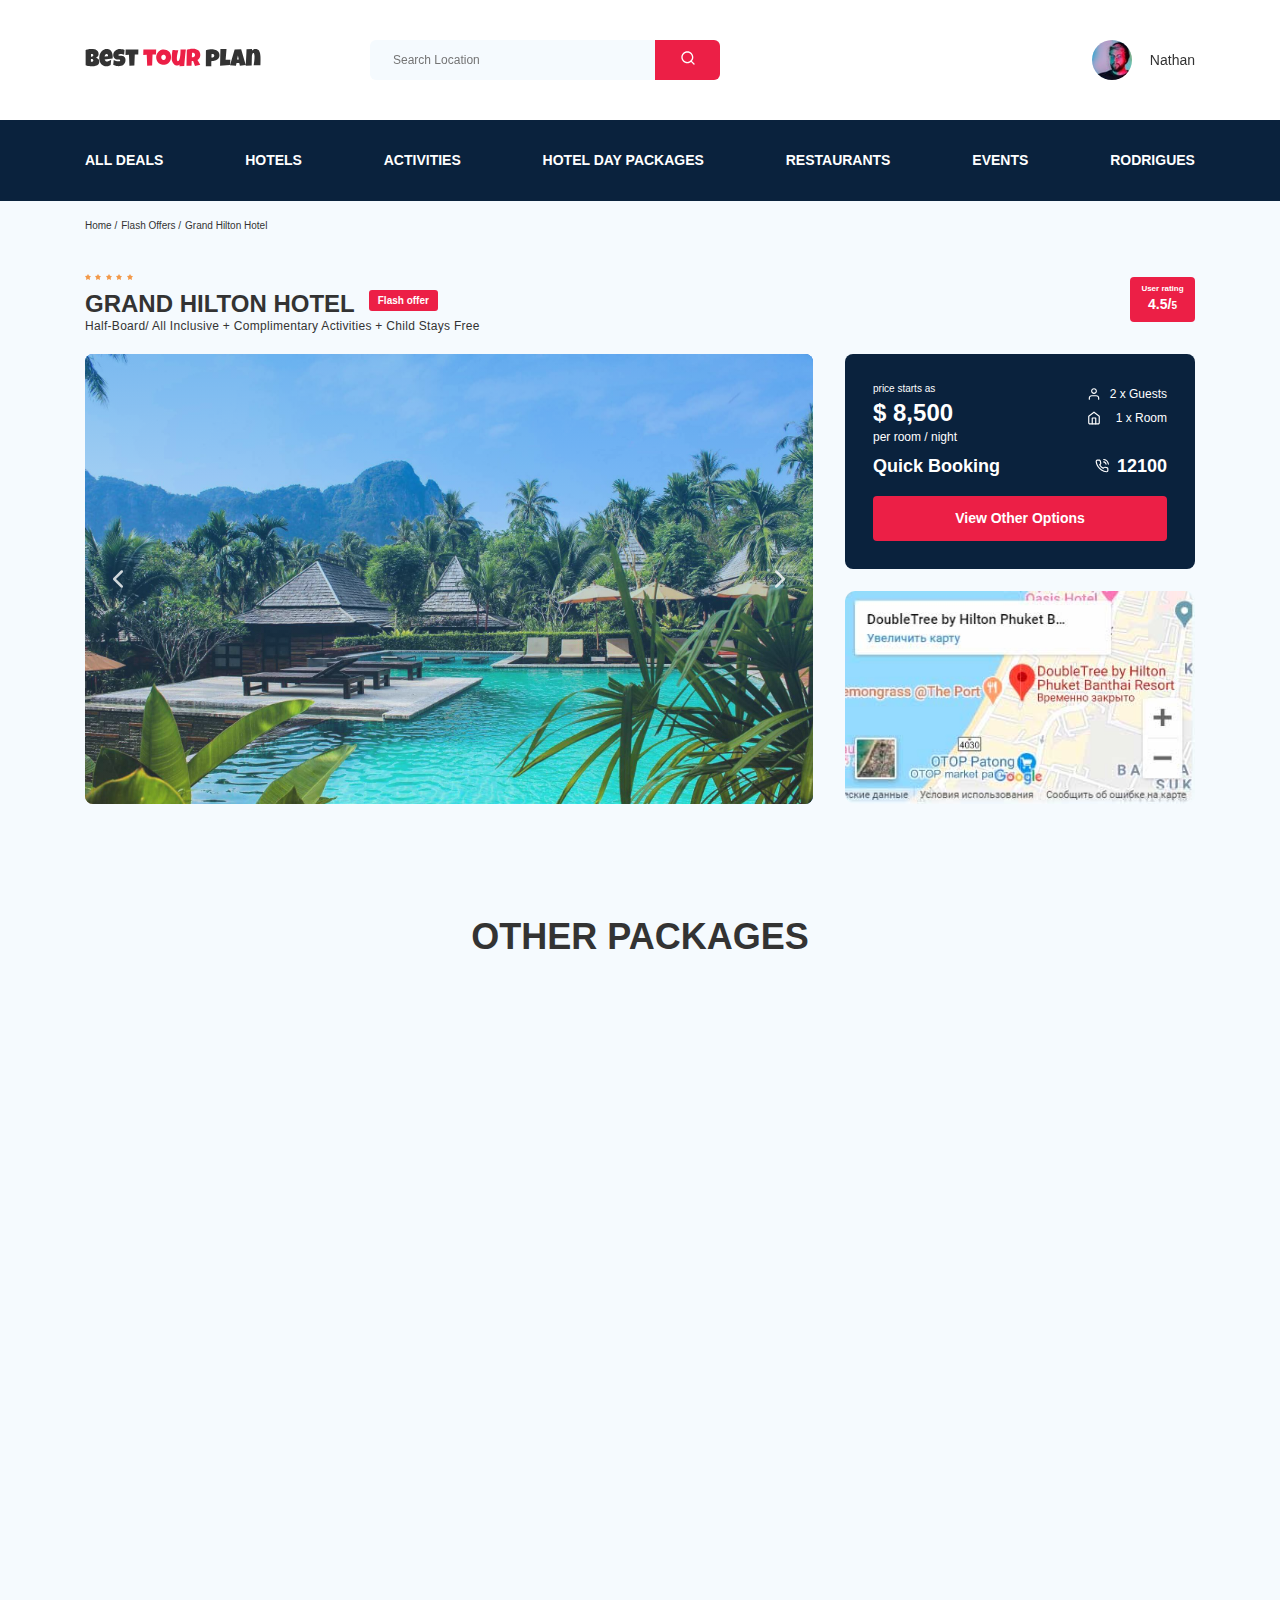
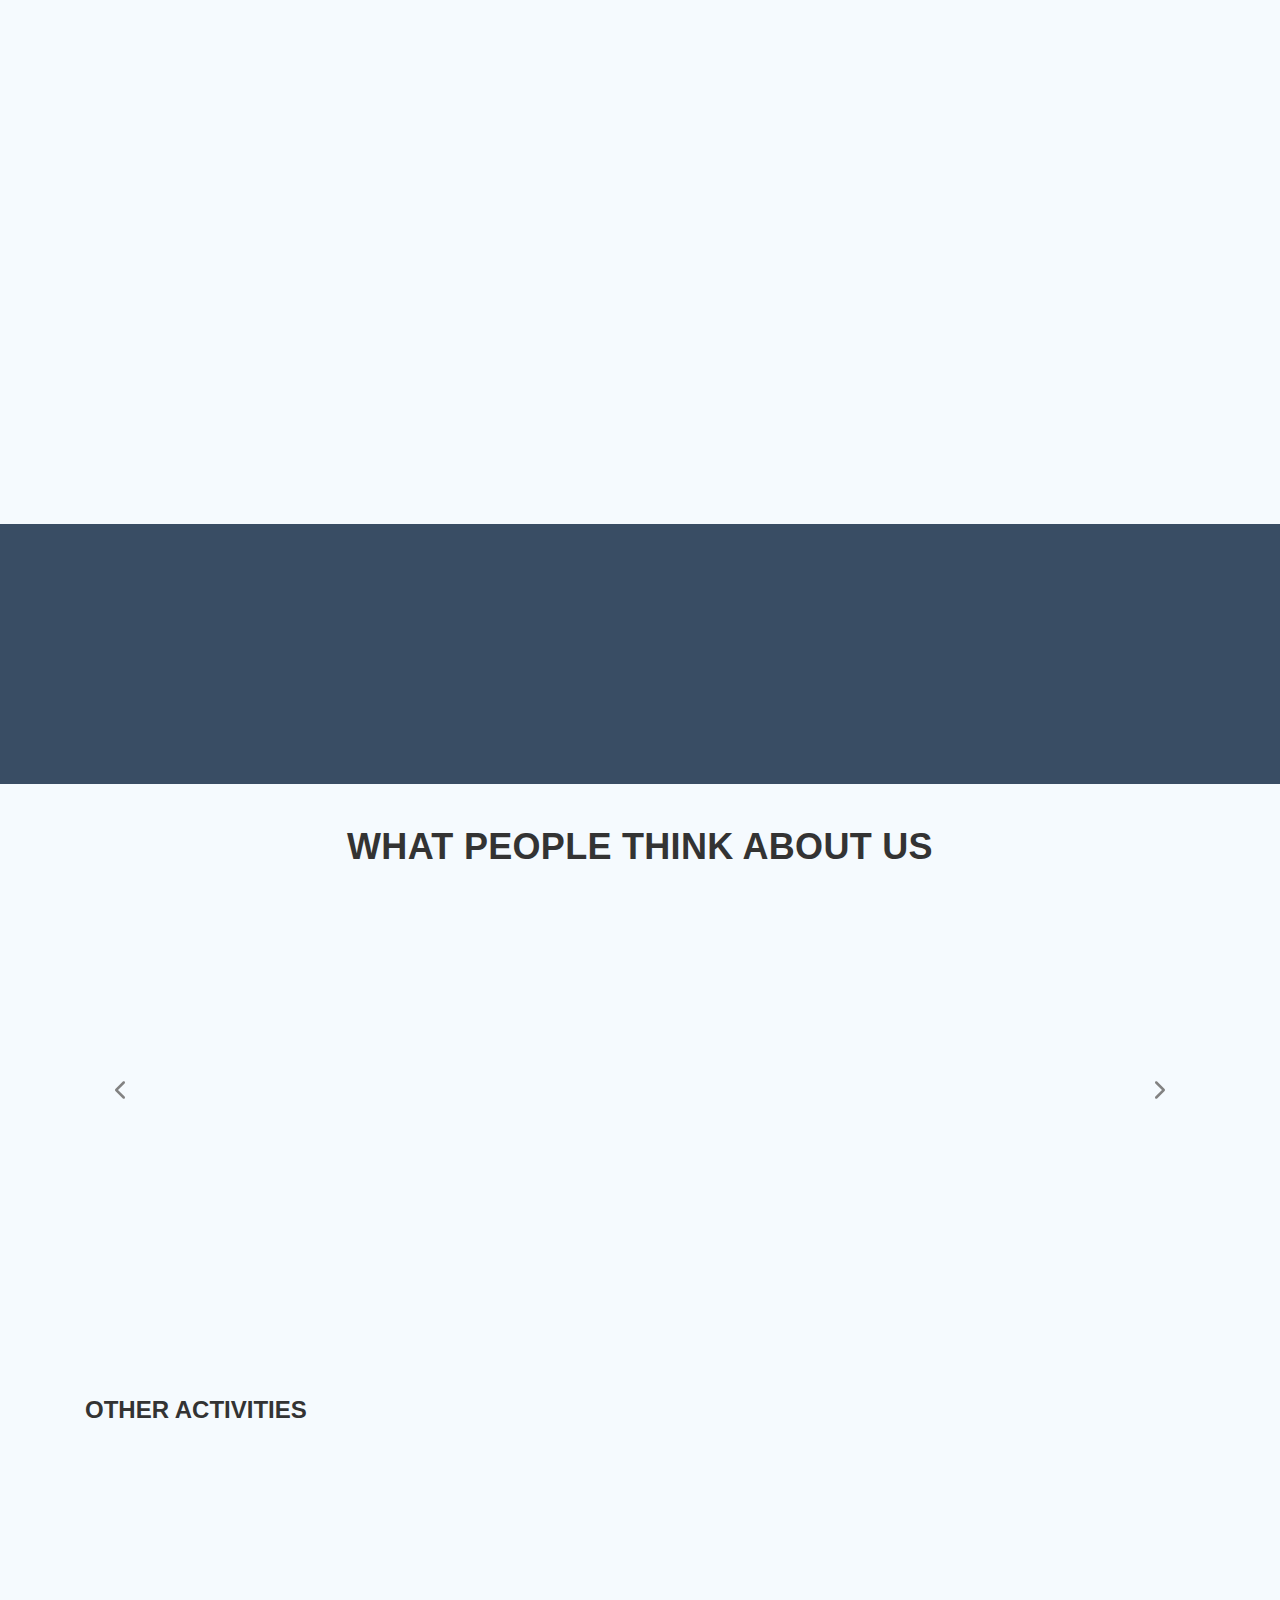
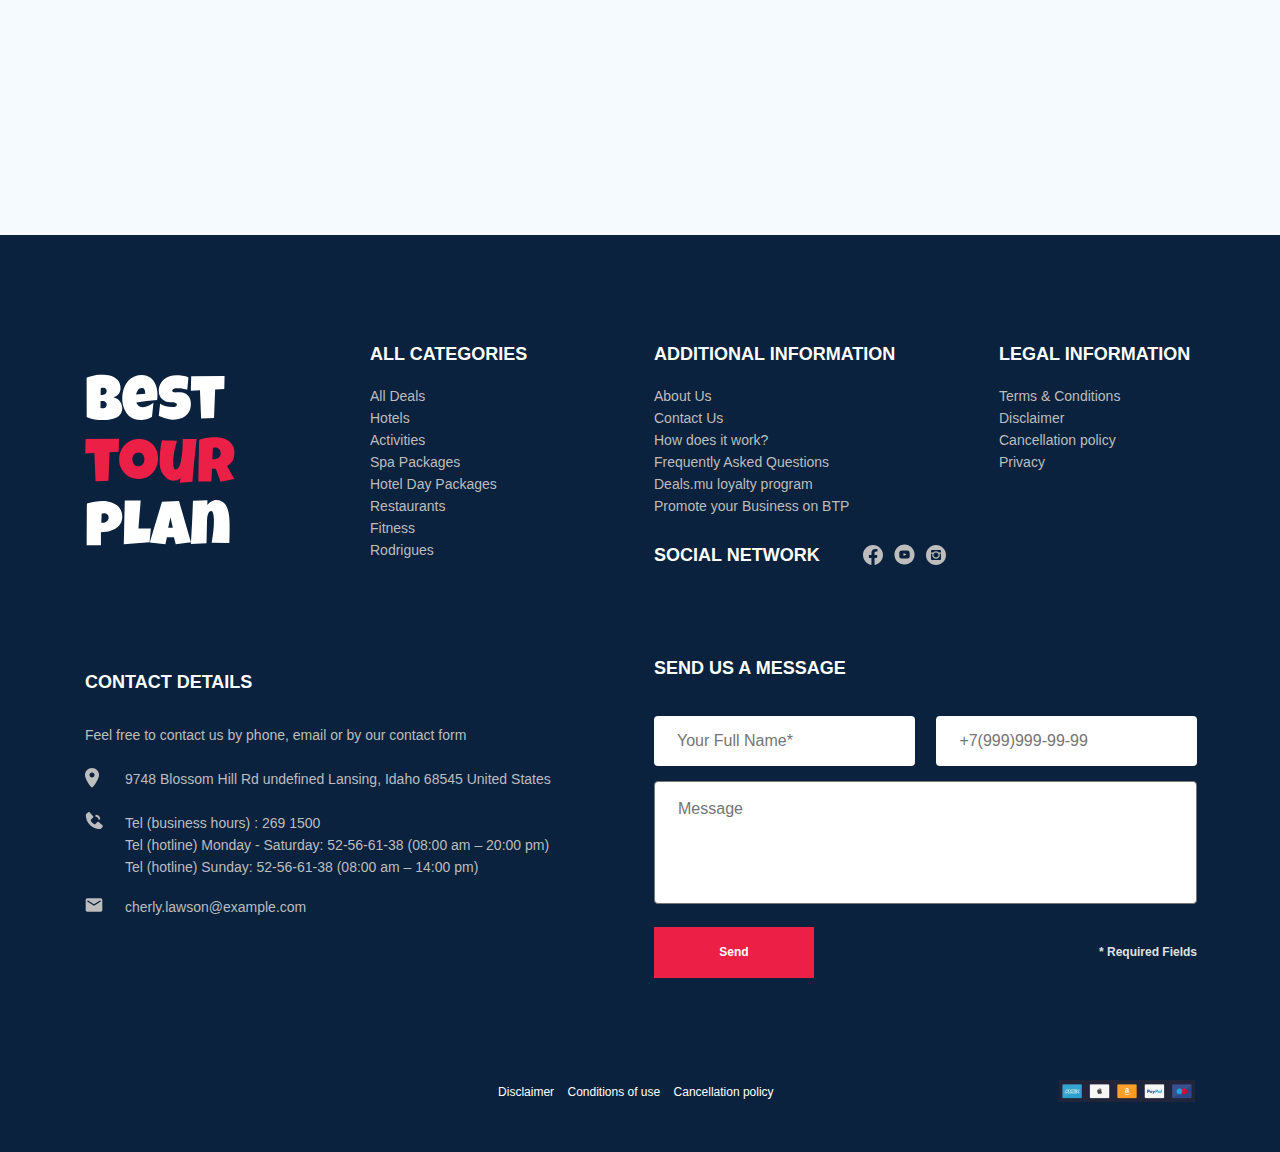
==== index.html @ 11422dc8 "fixed: desctop footer" ====
<!DOCTYPE html>
<html lang="en">
	<head>
		<meta charset="UTF-8" />
		<meta http-equiv="X-UA-Compatible" content="IE=edge" />
		<meta name="viewport" content="width=device-width, initial-scale=1.0" />
		<title>Best tour plan - Booking Hotel</title>
		<link rel="shortcut icon" href="/favicon.ico" type="image/x-icon" />
		<link rel="icon" href="/favicon.ico" type="image/x-icon" />
		<link rel="preconnect" href="https://fonts.gstatic.com" />
		<link
			href="https://fonts.googleapis.com/css2?family=Muli:wght@400;600;700&family=Nunito:wght@400;600;700;800&display=swap"
			rel="preload"
		/>
		<link rel="stylesheet" href="css/swiper-bundle.min.css" />
		<link rel="stylesheet" href="css/aos.css" />
		<link rel="stylesheet" href="css/style.css" />
	</head>
	<body>
		<header class="navbar navbar__mobile_fixed">
			<div class="container">
				<div class="navbar-top">
					<a href="#" class="logo" data-aos="fade-down" data-aos-delay="300">
						<img src="img/horizont-logo.svg" alt="logo: Best Tour Plan" class="logo__image" />
					</a>
					<!-- /.logo -->
					<form
						action="#"
						class="search navbar__search navbar__search_mobile_hidden"
						data-aos="fade-down"
						data-aos-delay="500"
					>
						<input class="input search__input" type="text" placeholder="Search Location" />
						<button class="button search__button">
							<img src="img/search.svg" alt="Icon: search" />
						</button>
					</form>
					<!-- /.form -->
					<a
						href="#"
						class="user navbar__user navbar__user_mobile_hidden"
						data-aos="fade-down"
						data-aos-delay="700"
					>
						<img src="img/user-avatar.jpeg" alt="Avatar: Nathan" class="avatar user__avatar" />
						<span class="user__name">Nathan</span>
					</a>
					<!-- /.user -->
					<button class="menu-button navbar-top__menu-button">
						<span class="menu-button__line"></span>
						<span class="menu-button__line"></span>
						<span class="menu-button__line"></span>
					</button>
				</div>
				<!-- /.navbar-top -->
			</div>
			<!-- /.container -->
			<div class="navbar-bottom">
				<div class="container">
					<nav class="navbar-menu">
						<ul class="navbar-menu__list">
							<li class="navbar-menu__item navbar-menu__item_mobile_visible">
								<a href="#" class="user navbar__user navbar__user_mobile_visible">
									<img
										src="img/user-avatar.jpeg"
										alt="Avatar: Nathan"
										class="avatar user__avatar"
									/>
									<span class="user__name user__name_light">Nathan</span>
								</a>
							</li>
							<li class="navbar-menu__item navbar-menu__item_mobile_visible">
								<form action="#" class="search navbar__search navbar__search_mobile_visible">
									<input class="input search__input" type="text" placeholder="Search Location" />
									<button class="button search__button">
										<img src="img/search.svg" alt="Icon: search" />
									</button>
								</form>
							</li>

							<li class="navbar-menu__item">
								<a href="#" class="navbar-menu__link">All Deals</a>
							</li>
							<li class="navbar-menu__item">
								<a href="#" class="navbar-menu__link">Hotels</a>
							</li>
							<li class="navbar-menu__item">
								<a href="#" class="navbar-menu__link">Activities</a>
							</li>
							<li class="navbar-menu__item">
								<a href="#" class="navbar-menu__link">Hotel Day Packages</a>
							</li>
							<li class="navbar-menu__item">
								<a href="#" class="navbar-menu__link">Restaurants</a>
							</li>
							<li class="navbar-menu__item">
								<a href="#" class="navbar-menu__link">Events</a>
							</li>
							<li class="navbar-menu__item">
								<a href="#" class="navbar-menu__link">Rodrigues</a>
							</li>
						</ul>
					</nav>
				</div>
			</div>
		</header>
		<!-- /.header -->
		<nav class="breadcrumb">
			<div class="container">
				<ul class="breadcrumb-list">
					<li class="breadcrumb-list__item">
						<a href="#" class="breadcrumb-list__link">Home</a>
					</li>
					<li class="breadcrumb-list__item">
						<a href="#" class="breadcrumb-list__link">Flash Offers</a>
					</li>
					<li class="breadcrumb-list__item">
						<a class="breadcrumb-list__link">Grand Hilton Hotel</a>
					</li>
				</ul>
			</div>
			<!-- /.container -->
		</nav>
		<!-- /.breadcrumb -->
		<section class="hotel">
			<div class="container">
				<div class="hotel-info">
					<div class="hotel-info__text">
						<div class="hotel-wrapper">
							<div class="stars">
								<img src="img/star.svg" alt="star" class="star" />
								<img src="img/star.svg" alt="star" class="star" />
								<img src="img/star.svg" alt="star" class="star" />
								<img src="img/star.svg" alt="star" class="star" />
								<img src="img/star.svg" alt="star" class="star" />
							</div>
							<h1 class="hotel-name hotel-info__name">Grand HILTON HOTEL</h1>
							<span class="offer hotel-info__offer">Flash offer</span>
						</div>
						<!-- /.hotel-wrapper -->
						<p class="hotel-desription hotel-info__desription">
							Half-Board/ All Inclusive + Complimentary Activities + Child Stays Free
						</p>
					</div>
					<!-- /.hotel-info__left -->
					<div class="rating hotel-info__rating">
						<span class="rating__text">User rating</span>
						<!-- /.rating -->
						<span class="rating__counter">4.5/<span class="five">5</span></span>
						<!-- /.rating__counter -->
					</div>
					<!-- /.hotel-info__right -->
				</div>
				<!-- /.hotel-info -->
				<div class="hotel-grid">
					<!-- Slider main container -->
					<div
						class="swiper-container hotel-slider hotel__slider"
						data-aos="zoom-out-right"
						data-aos-duration="3000"
					>
						<!-- Additional required wrapper -->
						<div class="swiper-wrapper">
							<!-- Slides -->
							<div class="swiper-slide hotel-slider__item">
								<img src="img/slide.jpeg" alt="slide" class="hotel-slider__image" />
							</div>
							<div class="swiper-slide hotel-slider__item">
								<img src="img/slide-2.jpeg" alt="slide" class="hotel-slider__image" />
							</div>
							<div class="swiper-slide hotel-slider__item">
								<img src="img/slide-3.jpeg" alt="slide" class="hotel-slider__image" />
							</div>
							<div class="swiper-slide hotel-slider__item">
								<img src="img/slide-4.jpeg" alt="slide" class="hotel-slider__image" />
							</div>
							<div class="swiper-slide hotel-slider__item">
								<img src="img/slide-5.jpeg" alt="slide" class="hotel-slider__image" />
							</div>
							<div class="swiper-slide hotel-slider__item">
								<img src="img/slide-6.jpeg" alt="slide" class="hotel-slider__image" />
							</div>
							<div class="swiper-slide hotel-slider__item">
								<img src="img/slide-7.jpeg" alt="slide" class="hotel-slider__image" />
							</div>
						</div>
						<!-- If we need navigation buttons -->
						<button class="hotel-slider__button hotel-slider__button--prev"></button>
						<button class="hotel-slider__button hotel-slider__button--next"></button>
					</div>
					<!-- /.swiper-container -->
					<div class="hotel-right">
						<div class="booking" data-aos="zoom-out-left" data-aos-duration="1500">
							<div class="booking__info">
								<div class="booking__price">
									<span class="booking__start"> price starts as </span>
									<!-- /.booking__start -->
									<strong class="booking__tag">$ 8,500</strong>
									<!-- /.booking__tag -->
									<span class="booking__per-room">per room / night</span>
									<!-- /.booking__per-room -->
								</div>
								<!-- /.booking__price -->
								<div class="booking__room">
									<div class="booking__text">
										<img src="img/user.svg" alt="Icon: user" class="booking__icon" />
										<span class="booking__description">2 x Guests</span>
									</div>
									<!-- /.booking__text -->

									<div class="booking__text">
										<img src="img/home.svg" alt="Icon: home" class="booking__icon" />
										<span class="booking__description">1 x Room</span>
									</div>
									<!-- /.booking__text -->
								</div>
								<!-- /.booking-room -->
							</div>
							<!-- /.booking-info -->
							<div class="booking__call-center">
								<span class="booking__heading">Quick Booking</span>
								<a href="tel:12100" class="booking__phone">
									<img src="img/phone-call.svg" alt="Icon: phone-call" />
									<span class="booking__num">12100</span>
								</a>
							</div>
							<!-- /.booking__call-center -->
							<button data-toggle="modal" class="button booking__button">View Other Options</button>
						</div>
						<!-- /.booking -->
						<div class="map-google" id="map" data-aos-duration="5000">
							<iframe
								src="https://www.google.com/maps/embed?pb=!1m18!1m12!1m3!1d6095.661060554103!2d98.29605952712215!3d7.837635759381242!2m3!1f0!2f0!3f0!3m2!1i1024!2i768!4f13.1!3m3!1m2!1s0x305025650c33dbab%3A0xa67a542329d011e1!2z0J_RhdGD0LrQtdGCLCDQmtCw0YDQvtC9LCDQntGC0LXQu9GMINCl0LjQu9GC0L7QvQ!5e0!3m2!1sru!2sru!4v1615440370311!5m2!1sru!2sru"
								class="map-frame"
								width="350"
								height="213"
								style="border: 0"
								allowfullscreen=""
								aria-hidden="false"
								tabindex="0"
								loading="lazy"
							></iframe>
						</div>
						<!-- /.map -->
					</div>
					<!-- /.hotel-right -->
				</div>
			</div>
			<!-- /.container -->
		</section>
		<!-- /.hotel -->
		<section class="package">
			<div class="container">
				<h2 class="package__title">Other Packages</h2>
				<div class="grid-container">
					<div
						class="blueheaven advice"
						data-aos="flip-left"
						data-aos-easing="ease-out-cubic"
						data-aos-duration="1500"
					>
						<div class="advice-top advice-top_main">
							<img
								src="img/advisor-card-1.jpeg"
								alt="Photo: Hotel Blue Haven"
								class="advice-top__image"
							/>
							<span class="advice-top__offer advice-top__offer_big">Flash Offer</span>
						</div>
						<div class="advice-bottom advice-bottom_main">
							<div class="right-wrapper">
								<div class="stars">
									<img src="img/star.svg" alt="star" class="star" />
									<img src="img/star.svg" alt="star" class="star" />
									<img src="img/star.svg" alt="star" class="star" />
									<img src="img/star.svg" alt="star" class="star" />
									<img src="img/star.svg" alt="star" class="star" />
								</div>
								<h3 class="right-wrapper__title right-wrapper__title_main">Hotel Blue Haven</h3>
								<p class="right-wrapper__depiction">
									Aute quis duis excepteur excepteur ipsum cat eiusmod consectetur enim laborum
									magna llit. Ipsum est fugiat velit ea llamco do esse ut in veniam sun in onsequat.
									Aute quis duis epteur excepteur ipsum occaecat eiusmod nsectetur enim laborum
									magna mollit. Ipsum est fugiat velit ea ullamco do
								</p>
							</div>

							<div class="room room_main">
								<div class="room-info">
									<img src="img/map-pin.svg" alt="Icon: map-pin" class="room-info__icon" />
									<span class="room-info__text">1749 Wheeler Ridge Delaware</span>
								</div>
								<!-- /.room__info -->
								<div class="room-info">
									<img src="img/user.svg" alt="Icon: user" class="room-info__icon" />
									<span class="room-info__text">2 x Guests</span>
								</div>
								<!-- /.room__info -->
								<div class="room-info">
									<img src="img/home.svg" alt="Icon: home" class="room-info__icon" />
									<span class="room-info__text">1 x Room</span>
								</div>
								<!-- /.room-info -->
							</div>
							<!-- /.room -->
							<div class="wrap wrap_main">
								<div class="wrap-price">
									<span class="wrap-price__old">$ 10,500</span>
									<span class="wrap-price__new">$ 8,500</span>
								</div>
								<button class="wrap__button" type="button">Book Now</button>
							</div>
							<!-- wrap -->
						</div>
					</div>
					<!-- /.card-1 -->
					<div
						class="bellemare advice"
						data-aos="flip-left"
						data-aos-easing="ease-out-cubic"
						data-aos-duration="1500"
					>
						<div class="advice-top">
							<img
								src="img/advisor-card-2.jpeg"
								alt="Photo: LUX* Belle Mare"
								class="advice-top__image"
							/>
							<span class="advice-top__offer advice-top__offer_small">Flash Offer</span>
						</div>
						<!-- advice-top -->
						<div class="advice-bottom">
							<h3 class="advice-bottom__title">LUX* Belle Mare</h3>
							<div class="room">
								<div class="room-info">
									<img src="img/map-pin.svg" alt="Icon: map-pin" class="room-info__icon" />
									<span class="room-info__text">1749 Wheeler Ridge Delaware</span>
								</div>
								<!-- /.advice-bottom__text -->
								<div class="room-info">
									<img src="img/user.svg" alt="Icon: user" class="room-info__icon" />
									<span class="room__text">2 x Guests</span>
								</div>
								<!-- /.advice-bottom__text -->
								<div class="room-info">
									<img src="img/home.svg" alt="Icon: home" class="room-info__icon" />
									<span class="room-info__text">1 x Room</span>
								</div>
								<!-- /.advice-bottom__text -->
							</div>
							<!-- /.advice-bottom__room -->
							<div class="wrap">
								<div class="wrap-price">
									<span class="wrap-price__old">$ 8,500</span>
									<span class="wrap-price__new">$ 3,000</span>
								</div>
								<button class="wrap__button" type="button">Book Now</button>
							</div>
							<!-- wrap -->
						</div>
						<!-- advice-botom -->
					</div>
					<!-- /.card-2 -->
					<div
						class="whitepalace advice"
						data-aos="flip-left"
						data-aos-easing="ease-out-cubic"
						data-aos-duration="3000"
					>
						<div class="advice-top">
							<img
								src="img/advisor-card-3.jpeg"
								alt="Photo: White Palace"
								class="advice-top__image"
							/>
							<span class="advice-top__offer advice-top__offer_small">Flash Offer</span>
						</div>
						<!-- advice-top -->
						<div class="advice-bottom">
							<h3 class="advice-bottom__title">White Palace</h3>
							<div class="room">
								<div class="room-info">
									<img src="img/map-pin.svg" alt="Icon: map-pin" class="room-info__icon" />
									<span class="room-info__text">1749 Wheeler Ridge Delaware</span>
								</div>
								<!-- /.advice-bottom__text -->
								<div class="room-info">
									<img src="img/user.svg" alt="Icon: user" class="room-info__icon" />
									<span class="room-info__text">2 x Guests</span>
								</div>
								<!-- /.advice-bottom__text -->
								<div class="room-info">
									<img src="img/home.svg" alt="Icon: home" class="room-info__icon" />
									<span class="room-info__text">1 x Room</span>
								</div>
								<!-- /.advice-bottom__text -->
							</div>
							<!-- /.advice-bottom__room -->
							<div class="wrap">
								<div class="wrap-price">
									<span class="wrap-price__old">$ 10,500</span>
									<span class="wrap-price__new">$ 9,500</span>
								</div>
								<button class="wrap__button" type="button">Book Now</button>
							</div>
							<!-- wrap -->
						</div>
						<!-- advice-botom -->
					</div>
					<!-- /.card-3 -->
					<div
						class="luxuryplace advice"
						data-aos="flip-left"
						data-aos-easing="ease-out-cubic"
						data-aos-duration="3000"
					>
						<div class="advice-top">
							<img
								src="img/advisor-card-4.jpeg"
								alt="Photo: Luxury Place"
								class="advice-top__image"
							/>
							<span class="advice-top__offer advice-top__offer_small">Flash Offer</span>
						</div>
						<!-- advice-top -->
						<div class="advice-bottom">
							<h3 class="advice-bottom__title">Luxury Place</h3>
							<div class="room">
								<div class="room-info">
									<img src="img/map-pin.svg" alt="Icon: map-pin" class="room-info__icon" />
									<span class="room-info__text">1749 Wheeler Ridge Delaware</span>
								</div>
								<!-- /.advice-bottom__text -->
								<div class="room-info">
									<img src="img/user.svg" alt="Icon: user" class="room-info__icon" />
									<span class="room-info_text">2 x Guests</span>
								</div>
								<!-- /.advice-bottom__text -->
								<div class="room-info">
									<img src="img/home.svg" alt="Icon: home" class="room-info__icon" />
									<span class="room-info__text">1 x Room</span>
								</div>
								<!-- /.advice-bottom__text -->
							</div>
							<!-- /.advice-bottom__room -->
							<div class="wrap">
								<div class="wrap-price">
									<span class="wrap-price__old">$ 4,500</span>
									<span class="wrap-price__new">$ 2,500</span>
								</div>
								<button class="wrap__button" type="button">Book Now</button>
							</div>
							<!-- wrap -->
						</div>
						<!-- advice-botom -->
					</div>
					<!-- /.card-4 -->
					<div
						class="fivestar advice"
						data-aos="flip-left"
						data-aos-easing="ease-out-cubic"
						data-aos-duration="3000"
					>
						<div class="advice-top">
							<img
								src="img/advisor-card-5.jpeg"
								alt="Photo: Hotel Five Star"
								class="advice-top__image"
							/>
							<span class="advice-top__offer advice-top__offer_small">Flash Offer</span>
						</div>
						<!-- advice-top -->
						<div class="advice-bottom">
							<h3 class="advice-bottom__title">Hotel Five Star</h3>
							<div class="room">
								<div class="room-info">
									<img src="img/map-pin.svg" alt="Icon: map-pin" class="room-info__icon" />
									<span class="room-info__text">1749 Wheeler Ridge Delaware</span>
								</div>
								<!-- /.advice-bottom__text -->
								<div class="room-info">
									<img src="img/user.svg" alt="Icon: user" class="room-info__icon" />
									<span class="room-info__text">2 x Guests</span>
								</div>
								<!-- /.advice-bottom__text -->
								<div class="room-info">
									<img src="img/home.svg" alt="Icon: home" class="room-info__icon" />
									<span class="room-info__text">1 x Room</span>
								</div>
								<!-- /.advice-bottom__text -->
							</div>
							<!-- /.advice-bottom__room -->
							<div class="wrap">
								<div class="wrap-price">
									<span class="wrap-price__old">$ 6,500</span>
									<span class="wrap-price__new">$ 3,500</span>
								</div>
								<button class="wrap__button" type="button">Book Now</button>
							</div>
							<!-- wrap -->
						</div>
						<!-- advice-botom -->
					</div>
					<!-- /.card-5 -->
				</div>
			</div>
			<!-- /.container -->
		</section>
		<!-- /.package -->
		<section class="newsletter">
			<div class="newsletter-wrapper">
				<h2
					class="newsletter-title newsletter__title"
					data-aos="fade-right"
					data-aos-duration="1000"
				>
					subscribe to our
					<span class="newsletter-title__strong">Newsletter</span>
				</h2>
				<!--  -->
				<form
					action="send.php"
					method="POST"
					class="form newsletter__form"
					data-aos="fade-left"
					data-aos-duration="2000"
				>
					<input
						class="input newsletter__input"
						type="email"
						placeholder="Your email address"
						name="email"
						required
					/>
					<button class="button newsletter__button" type="submit">Send</button>
				</form>
				<!-- /.form -->
			</div>
			<!-- /.newsletter-wrapper -->
		</section>
		<!-- /.newsletter -->
		<section class="reviews">
			<div class="container">
				<h2 class="reviews__title">What people think about us</h2>
				<!-- Slider main container -->
				<div class="swiper-container reviews-slider">
					<!-- Additional required wrapper -->
					<div class="swiper-wrapper">
						<!-- Slides -->
						<div class="swiper-slide">
							<div class="reviews-slider__item" data-aos="fade-left" data-aos-duration="1000">
								<div class="reviews-slider__profile">
									<img
										src="img/reviews-avatar.jpeg"
										alt="Photo: Megan Fox"
										class="reviews-slider__avatar"
									/>
									<h3 class="reviews-slider__username">Megan Fox</h3>
									<span class="reviews-slider__date">Stayed 18 Nov, 2019</span>
									<div class="reviews-slider__rating">
										<img src="img/star.svg" alt="star" class="star" />
										<img src="img/star.svg" alt="star" class="star" />
										<img src="img/star.svg" alt="star" class="star" />
										<img src="img/star.svg" alt="star" class="star" />
										<img src="img/star.svg" alt="star" class="star" />
									</div>
									<!-- /.reviews-slider__rating -->
								</div>
								<!-- /.reviews-slider__profile -->
								<p class="reviews-slider__text">
									It was very nice hotel with cleanliness. Staff behavior was good and polite. They
									welcome us very well. Issue was only that Lift was not in working and we were
									allotted to 3rd floor and amenities articles were in corner of gallery which were
									giving bad feeling. Breakfast was good and support of the staff was also very
									nice. Location is not good as per atmosphere, it is very nearby most of the
									popular places but self location in a narrow street is not good. Overall it was a
									good experience and could recommend.
								</p>
							</div>
							<!-- /.reviews-slider__item -->
						</div>
						<!-- /.swiper-slide -->
						<div class="swiper-slide">
							<div class="reviews-slider__item">
								<div class="reviews-slider__profile">
									<img
										src="img/reviews-avatar-2.jpeg"
										alt="Photo: Juan Wou"
										class="reviews-slider__avatar"
									/>
									<h3 class="reviews-slider__username">Juan Wou</h3>
									<span class="reviews-slider__date">Stayed 18 Mart, 2020</span>
									<div class="reviews-slider__rating">
										<img src="img/star.svg" alt="star" class="star" />
										<img src="img/star.svg" alt="star" class="star" />
										<img src="img/star.svg" alt="star" class="star" />
										<img src="img/star.svg" alt="star" class="star" />
										<img src="img/star.svg" alt="star" class="star" />
									</div>
									<!-- /.reviews-slider__rating -->
								</div>
								<!-- /.reviews-slider__profile -->
								<p class="reviews-slider__text">
									Suspendisse luctus tempus justo sit amet porta. Proin posuere et augue sit amet
									pulvinar. Duis metus ante, tempor eget placerat eu, elementum non quam. Nulla
									consequat nisi et urna lacinia iaculis. Suspendisse a arcu eget nulla tristique
									sodales eu eget tellus. Nulla congue rutrum diam, at tempor mauris. Sed non
									viverra dolor. Phasellus dolor ante, tempor et mollis non, ultricies vel lorem.
									Duis sit amet convallis ipsum, et tempor libero. Curabitur et dolor sed ipsum
									tempus vulputate.
								</p>
							</div>
							<!-- /.reviews-slider__item -->
						</div>
						<!-- /.swiper-slide -->
						<div class="swiper-slide">
							<div class="reviews-slider__item">
								<div class="reviews-slider__profile">
									<img
										src="img/reviews-avatar-3.jpeg"
										alt="Photo: Juan Wou"
										class="reviews-slider__avatar"
									/>
									<h3 class="reviews-slider__username">Elena Smith</h3>
									<span class="reviews-slider__date">Stayed 1 Apr, 2020</span>
									<div class="reviews-slider__rating">
										<img src="img/star.svg" alt="star" class="star" />
										<img src="img/star.svg" alt="star" class="star" />
										<img src="img/star.svg" alt="star" class="star" />
										<img src="img/star.svg" alt="star" class="star" />
										<img src="img/star.svg" alt="star" class="star" />
									</div>
									<!-- /.reviews-slider__rating -->
								</div>
								<!-- /.reviews-slider__profile -->
								<p class="reviews-slider__text">
									Suspendisse luctus tempus justo sit amet porta. Proin posuere et augue sit amet
									pulvinar. Duis metus ante, tempor eget placerat eu, elementum non quam. Nulla
									consequat nisi et urna lacinia iaculis. Suspendisse a arcu eget nulla tristique
									sodales eu eget tellus. Nulla congue rutrum diam, at tempor mauris. Sed non
									viverra dolor. Phasellus dolor ante, tempor et mollis non, ultricies vel lorem.
									Duis sit amet convallis ipsum, et tempor libero. Curabitur et dolor sed ipsum
									tempus vulputate.
								</p>
							</div>
							<!-- /.reviews-slider__item -->
						</div>
						<!-- /.swiper-slide -->
						<div class="swiper-slide">
							<div class="reviews-slider__item">
								<div class="reviews-slider__profile">
									<img
										src="img/reviews-avatar-4.jpeg"
										alt="Photo: Juan Wou"
										class="reviews-slider__avatar"
									/>
									<h3 class="reviews-slider__username">Samanta Gilbert</h3>
									<span class="reviews-slider__date">Stayed 18 Mart, 2020</span>
									<div class="reviews-slider__rating">
										<img src="img/star.svg" alt="star" class="star" />
										<img src="img/star.svg" alt="star" class="star" />
										<img src="img/star.svg" alt="star" class="star" />
										<img src="img/star.svg" alt="star" class="star" />
										<img src="img/star.svg" alt="star" class="star" />
									</div>
									<!-- /.reviews-slider__rating -->
								</div>
								<!-- /.reviews-slider__profile -->
								<p class="reviews-slider__text">
									Suspendisse luctus tempus justo sit amet porta. Proin posuere et augue sit amet
									pulvinar. Duis metus ante, tempor eget placerat eu, elementum non quam. Nulla
									consequat nisi et urna lacinia iaculis. Suspendisse a arcu eget nulla tristique
									sodales eu eget tellus. Nulla congue rutrum diam, at tempor mauris. Sed non
									viverra dolor. Phasellus dolor ante, tempor et mollis non, ultricies vel lorem.
									Duis sit amet convallis ipsum, et tempor libero. Curabitur et dolor sed ipsum
									tempus vulputate.
								</p>
							</div>
							<!-- /.reviews-slider__item -->
						</div>
						<!-- /.swiper-slide -->
						<div class="swiper-slide">
							<div class="reviews-slider__item">
								<div class="reviews-slider__profile">
									<img
										src="img/reviews-avatar-5.jpeg"
										alt="Photo: Juan Wou"
										class="reviews-slider__avatar"
									/>
									<h3 class="reviews-slider__username">Stive Cash</h3>
									<span class="reviews-slider__date">Stayed 5 May, 2020</span>
									<div class="reviews-slider__rating">
										<img src="img/star.svg" alt="star" class="star" />
										<img src="img/star.svg" alt="star" class="star" />
										<img src="img/star.svg" alt="star" class="star" />
										<img src="img/star.svg" alt="star" class="star" />
										<img src="img/star.svg" alt="star" class="star" />
									</div>
									<!-- /.reviews-slider__rating -->
								</div>
								<!-- /.reviews-slider__profile -->
								<p class="reviews-slider__text">
									Suspendisse luctus tempus justo sit amet porta. Proin posuere et augue sit amet
									pulvinar. Duis metus ante, tempor eget placerat eu, elementum non quam. Nulla
									consequat nisi et urna lacinia iaculis. Suspendisse a arcu eget nulla tristique
									sodales eu eget tellus. Nulla congue rutrum diam, at tempor mauris. Sed non
									viverra dolor. Phasellus dolor ante, tempor et mollis non, ultricies vel lorem.
									Duis sit amet convallis ipsum, et tempor libero. Curabitur et dolor sed ipsum
									tempus vulputate.
								</p>
							</div>
							<!-- /.reviews-slider__item -->
						</div>
						<!-- /.swiper-slide -->
						<div class="swiper-slide">
							<div class="reviews-slider__item">
								<div class="reviews-slider__profile">
									<img
										src="img/reviews-avatar-6.jpeg"
										alt="Photo: Juan Wou"
										class="reviews-slider__avatar"
									/>
									<h3 class="reviews-slider__username">Radgesh Bolivali</h3>
									<span class="reviews-slider__date">Stayed 20 June, 2020</span>
									<div class="reviews-slider__rating">
										<img src="img/star.svg" alt="star" class="star" />
										<img src="img/star.svg" alt="star" class="star" />
										<img src="img/star.svg" alt="star" class="star" />
										<img src="img/star.svg" alt="star" class="star" />
										<img src="img/star.svg" alt="star" class="star" />
									</div>
									<!-- /.reviews-slider__rating -->
								</div>
								<!-- /.reviews-slider__profile -->
								<p class="reviews-slider__text">
									Suspendisse luctus tempus justo sit amet porta. Proin posuere et augue sit amet
									pulvinar. Duis metus ante, tempor eget placerat eu, elementum non quam. Nulla
									consequat nisi et urna lacinia iaculis. Suspendisse a arcu eget nulla tristique
									sodales eu eget tellus. Nulla congue rutrum diam, at tempor mauris. Sed non
									viverra dolor. Phasellus dolor ante, tempor et mollis non, ultricies vel lorem.
									Duis sit amet convallis ipsum, et tempor libero. Curabitur et dolor sed ipsum
									tempus vulputate.
								</p>
							</div>
							<!-- /.reviews-slider__item -->
						</div>
						<!-- /.swiper-slide -->
					</div>
					<!-- /.swiper-wrapper -->
					<!-- If we need navigation buttons -->
					<button class="reviews-slider__button reviews-slider__button--prev"></button>
					<button class="reviews-slider__button reviews-slider__button--next"></button>
				</div>
				<!-- /.reviews-slider -->
			</div>
		</section>
		<!-- /.reviews -->
		<section class="activities">
			<div class="container">
				<h2 class="activities__title">Other Activities</h2>
				<!-- /.activities__title -->
				<div class="activities-wrapper">
					<div class="card activities__card" data-aos="fade-right" data-aos-delay="100">
						<img
							src="img/activity-1.jpeg"
							alt="The curious corner of chamarel"
							class="card__image"
						/>
						<h3 class="card__title">The curious corner of chamarel</h3>
						<!-- /.card__title -->
						<button class="card__button">Book Now</button>
						<!-- /.card__button -->
					</div>
					<!-- /.card -->
					<div class="card activities__card" data-aos="fade-right" data-aos-delay="300">
						<img src="img/activity-2.jpeg" alt="Gymkhana club golf course" class="card__image" />
						<h3 class="card__title">Gymkhana club golf course</h3>
						<!-- /.card__title -->
						<button class="card__button">Book Now</button>
						<!-- /.card__button -->
					</div>
					<!-- /.card -->
					<div class="card activities__card" data-aos="fade-left" data-aos-delay="500">
						<img
							src="img/activity-3.jpeg"
							alt="Tamarind falls hiking trip - full day"
							class="card__image"
						/>
						<h3 class="card__title">Tamarind falls hiking trip - full day</h3>
						<!-- /.card__title -->
						<button class="card__button">Book Now</button>
						<!-- /.card__button -->
					</div>
					<!-- /.card -->
					<div class="card activities__card" data-aos="fade-left" data-aos-delay="700">
						<img
							src="img/activity-4.jpeg"
							alt="The blue marine discovery quest"
							class="card__image"
						/>
						<h3 class="card__title">The blue marine discovery quest</h3>
						<!-- /.card__title -->
						<button class="card__button">Book Now</button>
						<!-- /.card__button -->
					</div>
					<!-- /.card -->
				</div>
			</div>
		</section>
		<!-- /.activities -->
		<section class="footer">
			<div class="container">
				<div class="footer-wrapper">
					<img src="img/vertical-logo.svg" alt="Logo: Best Tour Plan" class="logo footer__logo" />
					<div class="footer__list footer__categories">
						<h3 class="footer__title">All categories</h3>
						<ul class="footer__ul">
							<li class="footer__item"><a href="#" class="footer__link">All Deals </a></li>
							<li class="footer__item"><a href="#" class="footer__link">Hotels</a></li>
							<li class="footer__item"><a href="#" class="footer__link">Activities</a></li>
							<li class="footer__item"><a href="#" class="footer__link">Spa Packages</a></li>
							<li class="footer__item"><a href="#" class="footer__link">Hotel Day Packages</a></li>
							<li class="footer__item"><a href="#" class="footer__link">Restaurants</a></li>
							<li class="footer__item"><a href="#" class="footer__link">Fitness</a></li>
							<li class="footer__item"><a href="#" class="footer__link">Rodrigues</a></li>
						</ul>
					</div>
					<!-- /.footer-List -->
					<div class="footer__list footer__additional">
						<h3 class="footer__title">Additional information</h3>
						<ul class="footer__ul">
							<li class="footer__item"><a href="#" class="footer__link">About Us</a></li>
							<li class="footer__item"><a href="#" class="footer__link">Contact Us</a></li>
							<li class="footer__item"><a href="#" class="footer__link">How does it work?</a></li>
							<li class="footer__item">
								<a href="#" class="footer__link">Frequently Asked Questions</a>
							</li>
							<li class="footer__item">
								<a href="#" class="footer__link">Deals.mu loyalty program </a>
							</li>
							<li class="footer__item">
								<a href="#" class="footer__link">Promote your Business on BTP</a>
							</li>
						</ul>
					</div>
					<!-- /.footer-List -->
					<div class="footer__social-network">
						<h3 class="footer__title footer__title--inline">Social Network</h3>
						<div class="footer__social-links">
							<a href="#" class="footer__link"><img src="img/fb.svg" alt="Icon: facebook" /></a
							><a href="#" class="footer__link"><img src="img/yt.svg" alt="Icon: youtube" /></a
							><a href="#" class="footer__link"><img src="img/inst.svg" alt="Icon: instagram" /></a>
						</div>
					</div>
					<!-- footer__social-network -->
					<div class="footer__list footer__legal">
						<h3 class="footer__title">LEGAL INFORMATION</h3>
						<ul class="footer__ul">
							<li class="footer__item"><a href="#" class="footer__link">Terms & Conditions</a></li>
							<li class="footer__item"><a href="#" class="footer__link">Disclaimer</a></li>
							<li class="footer__item"><a href="#" class="footer__link">Cancellation policy</a></li>
							<li class="footer__item">
								<a href="#" class="footer__link">Privacy</a>
							</li>
						</ul>
					</div>
					<!-- /.footer-List -->
					<div class="footer__contact-details">
						<h3 class="footer__title footer__title--air">Contact Details</h3>
						<p class="footer__text">
							Feel free to contact us by phone, email or by our contact form
						</p>
						<ul class="footer__ul">
							<li class="footer__item footer__item--air">
								<div class="footer__icon-wrapper">
									<img src="img/map-location.svg" alt="Icon: map-pin" class="footer__icon" />
								</div>
								9748 Blossom Hill Rd undefined Lansing, Idaho 68545 United States
							</li>
							<li class="footer__item footer__item--air">
								<div class="footer__icon-wrapper">
									<a href="#" class="footer__link_icon">
										<img src="img/phone-call-f.svg" alt="Icon: phone-call" class="footer__icon" />
									</a>
								</div>
								Tel (business hours) : 269 1500 <br />
								Tel (hotline) Monday - Saturday: 52-56-61-38 (08:00 am – 20:00 pm) <br />
								Tel (hotline) Sunday: 52-56-61-38 (08:00 am – 14:00 pm)
							</li>
							<li class="footer__item footer__item--air">
								<div class="footer__icon-wrapper">
									<a href="#" class="footer__link_icon">
										<img src="img/email.svg" alt="Icon: email" class="footer__icon" />
									</a>
								</div>
								cherly.lawson@example.com
							</li>
						</ul>
					</div>
					<!-- /.footer__contact-details -->
					<div class="footer__contact-form">
						<h3 class="footer__title footer__title--mb">Send us a message</h3>
						<form action="send.php" method="POST" class="footer__form form">
							<div class="footer__input-group">
								<input
									type="text"
									class="input footer__input"
									placeholder="Your Full Name*"
									name="name"
									required
									minlength="3"
								/>
							</div>
							<div class="footer__input-group">
								<input
									type="phone"
									class="input footer__input phone"
									placeholder="Phone Number*"
									name="phone"
									required
									minlength="17"
								/>
							</div>

							<textarea
								class="message footer__message"
								placeholder="Message"
								name="message"
							></textarea>
							<button class="button footer__button" type="submit">Send</button>
							<span class="footer__info">* Required Fields</span>
						</form>
					</div>
					<!-- /.footer__contact-form -->
				</div>
			</div>
		</section>
		<!-- footer -->
		<section class="basement">
			<div class="container">
				<div class="basement-wrapper">
					<div class="basement-text">
						<span class="basement-text__item">Disclaimer</span>
						<span class="basement-text__item">Conditions of use</span>
						<span class="basement-text__item">Cancellation policy</span>
					</div>
					<div class="basement__logo">
						<img src="img/disclaimer.png" alt="logo: Disclaimer" />
					</div>
				</div>
			</div>
		</section>
		<!-- /.basement -->
		<div class="modal">
			<div class="modal__overlay"></div>
			<!-- /.modal__overlay -->
			<div class="modal__dialog">
				<a href="#" class="modal__close">
					<img src="img/close.svg" alt="icon: close" />
				</a>
				<!-- /.modal__close -->
				<h3 class="modal__title modal__title--air">Send us a message</h3>
				<form action="send.php" method="POST" class="modal__form form">
					<input
						type="text"
						class="input modal__input"
						placeholder="Your Full Name*"
						name="name"
						required
						minlength="3"
					/>
					<input
						type="tel"
						class="input modal__input phone"
						placeholder="Phone Number*"
						name="phone"
						required
						minlength="17"
					/>
					<input
						type="email"
						class="input modal__input"
						placeholder="Email*"
						name="email"
						required
					/>
					<textarea class="modal__message message" placeholder="Message" name="message"></textarea>
					<button class="button modal__button" type="submit">Send</button>
					<span class="modal__info">* Required Fields</span>
				</form>
			</div>
			<!-- /.modal__dialog -->
		</div>
		<!-- <script src="https://ajax.googleapis.com/ajax/libs/jquery/1.11.0/jquery.min.js"></script> -->
		<script src="js/jquery-3.5.1.min.js"></script>
		<script src="js/parallax.min.js"></script>
		<script src="js/swiper-bundle.min.js"></script>
		<script src="js/jquery.validate.min.js"></script>
		<script src="js/jquery.mask.min.js"></script>
		<script src="js/aos.js"></script>
		<script src="js/main.js"></script>
	</body>
</html>
---- css/style.css ----
* {
  -webkit-box-sizing: border-box;
          box-sizing: border-box;
  margin: 0;
  padding: 0;
}

body {
  font-family: 'Muli', sans-serif;
  background-color: #f5fafe;
  color: #333333;
}

.container {
  max-width: 1110px;
  margin: auto;
}

img {
  max-width: 100%;
}

.input {
  background-color: #fff;
  color: #BDBDBD;
  border-radius: 4px;
  border: none;
  padding: 0 23px;
  height: 50px;
  outline: none;
}

.message {
  background-color: #fff;
  color: #BDBDBD;
  border-radius: 4px;
  padding: 18px 23px;
  outline: none;
  resize: none;
  margin-bottom: 15px;
}

.button {
  font-style: normal;
  font-weight: bold;
  font-size: 12px;
  line-height: 15px;
  color: #fff;
  background-color: #EC1F46;
  border: none;
  outline: none;
  cursor: pointer;
}

.invalid {
  color: #EC1F46;
  border-bottom: 1px solid #EC1F46;
  vertical-align: bottom;
}

/*! normalize.css v8.0.1 | MIT License | github.com/necolas/normalize.css */
/* Document
   ========================================================================== */
/**
 * 1. Correct the line height in all browsers.
 * 2. Prevent adjustments of font size after orientation changes in iOS.
 */
html {
  line-height: 1.15;
  /* 1 */
  -webkit-text-size-adjust: 100%;
  /* 2 */
}

/* Sections
   ========================================================================== */
/**
 * Remove the margin in all browsers.
 */
body {
  margin: 0;
}

/**
 * Render the `main` element consistently in IE.
 */
main {
  display: block;
}

/**
 * Correct the font size and margin on `h1` elements within `section` and
 * `article` contexts in Chrome, Firefox, and Safari.
 */
h1 {
  font-size: 2em;
  margin: 0.67em 0;
}

/* Grouping content
   ========================================================================== */
/**
 * 1. Add the correct box sizing in Firefox.
 * 2. Show the overflow in Edge and IE.
 */
hr {
  -webkit-box-sizing: content-box;
          box-sizing: content-box;
  /* 1 */
  height: 0;
  /* 1 */
  overflow: visible;
  /* 2 */
}

/**
 * 1. Correct the inheritance and scaling of font size in all browsers.
 * 2. Correct the odd `em` font sizing in all browsers.
 */
pre {
  font-family: monospace, monospace;
  /* 1 */
  font-size: 1em;
  /* 2 */
}

/* Text-level semantics
   ========================================================================== */
/**
 * Remove the gray background on active links in IE 10.
 */
a {
  background-color: transparent;
}

/**
 * 1. Remove the bottom border in Chrome 57-
 * 2. Add the correct text decoration in Chrome, Edge, IE, Opera, and Safari.
 */
abbr[title] {
  border-bottom: none;
  /* 1 */
  text-decoration: underline;
  /* 2 */
  -webkit-text-decoration: underline dotted;
          text-decoration: underline dotted;
  /* 2 */
}

/**
 * Add the correct font weight in Chrome, Edge, and Safari.
 */
b,
strong {
  font-weight: bolder;
}

/**
 * 1. Correct the inheritance and scaling of font size in all browsers.
 * 2. Correct the odd `em` font sizing in all browsers.
 */
code,
kbd,
samp {
  font-family: monospace, monospace;
  /* 1 */
  font-size: 1em;
  /* 2 */
}

/**
 * Add the correct font size in all browsers.
 */
small {
  font-size: 80%;
}

/**
 * Prevent `sub` and `sup` elements from affecting the line height in
 * all browsers.
 */
sub,
sup {
  font-size: 75%;
  line-height: 0;
  position: relative;
  vertical-align: baseline;
}

sub {
  bottom: -0.25em;
}

sup {
  top: -0.5em;
}

/* Embedded content
   ========================================================================== */
/**
 * Remove the border on images inside links in IE 10.
 */
img {
  border-style: none;
}

/* Forms
   ========================================================================== */
/**
 * 1. Change the font styles in all browsers.
 * 2. Remove the margin in Firefox and Safari.
 */
button,
input,
optgroup,
select,
textarea {
  font-family: inherit;
  /* 1 */
  font-size: 100%;
  /* 1 */
  line-height: 1.15;
  /* 1 */
  margin: 0;
  /* 2 */
}

/**
 * Show the overflow in IE.
 * 1. Show the overflow in Edge.
 */
button,
input {
  /* 1 */
  overflow: visible;
}

/**
 * Remove the inheritance of text transform in Edge, Firefox, and IE.
 * 1. Remove the inheritance of text transform in Firefox.
 */
button,
select {
  /* 1 */
  text-transform: none;
}

/**
 * Correct the inability to style clickable types in iOS and Safari.
 */
button,
[type="button"],
[type="reset"],
[type="submit"] {
  -webkit-appearance: button;
}

/**
 * Remove the inner border and padding in Firefox.
 */
button::-moz-focus-inner,
[type="button"]::-moz-focus-inner,
[type="reset"]::-moz-focus-inner,
[type="submit"]::-moz-focus-inner {
  border-style: none;
  padding: 0;
}

/**
 * Restore the focus styles unset by the previous rule.
 */
button:-moz-focusring,
[type="button"]:-moz-focusring,
[type="reset"]:-moz-focusring,
[type="submit"]:-moz-focusring {
  outline: 1px dotted ButtonText;
}

/**
 * Correct the padding in Firefox.
 */
fieldset {
  padding: 0.35em 0.75em 0.625em;
}

/**
 * 1. Correct the text wrapping in Edge and IE.
 * 2. Correct the color inheritance from `fieldset` elements in IE.
 * 3. Remove the padding so developers are not caught out when they zero out
 *    `fieldset` elements in all browsers.
 */
legend {
  -webkit-box-sizing: border-box;
          box-sizing: border-box;
  /* 1 */
  color: inherit;
  /* 2 */
  display: table;
  /* 1 */
  max-width: 100%;
  /* 1 */
  padding: 0;
  /* 3 */
  white-space: normal;
  /* 1 */
}

/**
 * Add the correct vertical alignment in Chrome, Firefox, and Opera.
 */
progress {
  vertical-align: baseline;
}

/**
 * Remove the default vertical scrollbar in IE 10+.
 */
textarea {
  overflow: auto;
}

/**
 * 1. Add the correct box sizing in IE 10.
 * 2. Remove the padding in IE 10.
 */
[type="checkbox"],
[type="radio"] {
  -webkit-box-sizing: border-box;
          box-sizing: border-box;
  /* 1 */
  padding: 0;
  /* 2 */
}

/**
 * Correct the cursor style of increment and decrement buttons in Chrome.
 */
[type="number"]::-webkit-inner-spin-button,
[type="number"]::-webkit-outer-spin-button {
  height: auto;
}

/**
 * 1. Correct the odd appearance in Chrome and Safari.
 * 2. Correct the outline style in Safari.
 */
[type="search"] {
  -webkit-appearance: textfield;
  /* 1 */
  outline-offset: -2px;
  /* 2 */
}

/**
 * Remove the inner padding in Chrome and Safari on macOS.
 */
[type="search"]::-webkit-search-decoration {
  -webkit-appearance: none;
}

/**
 * 1. Correct the inability to style clickable types in iOS and Safari.
 * 2. Change font properties to `inherit` in Safari.
 */
::-webkit-file-upload-button {
  -webkit-appearance: button;
  /* 1 */
  font: inherit;
  /* 2 */
}

/* Interactive
   ========================================================================== */
/*
 * Add the correct display in Edge, IE 10+, and Firefox.
 */
details {
  display: block;
}

/*
 * Add the correct display in all browsers.
 */
summary {
  display: list-item;
}

/* Misc
   ========================================================================== */
/**
 * Add the correct display in IE 10+.
 */
template {
  display: none;
}

/**
 * Add the correct display in IE 10.
 */
[hidden] {
  display: none;
}

.navbar {
  background-color: #fff;
}

.navbar-top {
  display: -webkit-box;
  display: -ms-flexbox;
  display: flex;
  -webkit-box-align: center;
      -ms-flex-align: center;
          align-items: center;
  -webkit-box-pack: justify;
      -ms-flex-pack: justify;
          justify-content: space-between;
  padding: 40px 0;
}

.navbar-top__menu-button {
  display: none;
}

.navbar__search {
  margin-right: auto;
  margin-left: 108px;
}

.navbar-bottom {
  background-color: #0A223D;
}

.navbar-menu {
  margin: 0;
  padding: 31px 0;
}

.navbar-menu__list {
  display: -webkit-box;
  display: -ms-flexbox;
  display: flex;
  -webkit-box-align: center;
      -ms-flex-align: center;
          align-items: center;
  -webkit-box-pack: justify;
      -ms-flex-pack: justify;
          justify-content: space-between;
  list-style-type: none;
  margin: 0;
  padding: 0;
  color: #fff;
}

.navbar-menu__link {
  color: inherit;
  text-decoration: none;
  text-transform: uppercase;
  font-size: 14px;
  line-height: 17.57px;
  font-weight: bold;
}

.navbar-menu__item_mobile_visible {
  display: none;
}

.logo {
  width: 177px;
  height: 24px;
}

.search {
  display: -webkit-box;
  display: -ms-flexbox;
  display: flex;
  position: relative;
  overflow: hidden;
  border-radius: 6px;
  height: 40px;
}

.search__input {
  width: 350px;
  height: 100%;
  padding-left: 23px;
  padding-right: 75px;
  background: #F5FAFE;
  border: none;
  outline: none;
  font-size: 12px;
  line-height: 15px;
  font-style: normal;
  font-weight: normal;
  color: #333333;
}

.search__button {
  position: absolute;
  top: 0;
  right: 0;
  width: 65px;
  height: 100%;
  border: none;
  outline: none;
  cursor: pointer;
  background-color: #EC1F46;
}

.user {
  display: -webkit-box;
  display: -ms-flexbox;
  display: flex;
  -webkit-box-align: center;
      -ms-flex-align: center;
          align-items: center;
  text-decoration: none;
}

.user__avatar {
  width: 40px;
  height: 40px;
  border-radius: 50%;
  -o-object-fit: cover;
     object-fit: cover;
}

.user__name {
  margin-left: 18px;
  font-size: 14px;
  line-height: 18px;
  font-weight: normal;
  color: #333333;
}

.breadcrumb-list {
  display: -webkit-box;
  display: -ms-flexbox;
  display: flex;
  list-style: none;
  -webkit-box-align: center;
      -ms-flex-align: center;
          align-items: center;
  padding: 18px 0;
  margin: 0;
}

.breadcrumb-list__item {
  font-size: 10px;
  line-height: 13px;
  font-weight: normal;
}

.breadcrumb-list__item:not(:last-child)::after {
  content: '/';
  margin-right: 4px;
}

.breadcrumb-list__link {
  text-decoration: none;
  color: inherit;
}

.hotel {
  margin-top: 16px;
  margin-bottom: 110px;
}

.hotel-info {
  display: -webkit-box;
  display: -ms-flexbox;
  display: flex;
  -webkit-box-align: center;
      -ms-flex-align: center;
          align-items: center;
  -webkit-box-pack: justify;
      -ms-flex-pack: justify;
          justify-content: space-between;
  margin-bottom: 20px;
}

.hotel-info__offer {
  margin-left: 14px;
  margin-top: 4px;
}

.hotel-info__name {
  margin-top: 10px;
  margin-bottom: 0;
}

.hotel-info__desription {
  font-style: normal;
  font-weight: normal;
  font-size: 12px;
  line-height: 15px;
  letter-spacing: 0.3px;
}

.hotel-name {
  font-style: normal;
  font-weight: bold;
  font-size: 24px;
  line-height: 30px;
  text-transform: uppercase;
}

.hotel-desription {
  font-size: 12px;
  line-height: 15px;
  font-weight: normal;
}

.hotel-wrapper {
  display: -webkit-box;
  display: -ms-flexbox;
  display: flex;
  -ms-flex-wrap: wrap;
      flex-wrap: wrap;
  -webkit-box-align: center;
      -ms-flex-align: center;
          align-items: center;
}

.hotel-grid {
  display: -webkit-box;
  display: -ms-flexbox;
  display: flex;
  -webkit-box-pack: justify;
      -ms-flex-pack: justify;
          justify-content: space-between;
}

.hotel-right {
  display: -webkit-box;
  display: -ms-flexbox;
  display: flex;
  -webkit-box-orient: vertical;
  -webkit-box-direction: normal;
      -ms-flex-direction: column;
          flex-direction: column;
  -webkit-box-pack: justify;
      -ms-flex-pack: justify;
          justify-content: space-between;
}

.hotel-slider {
  width: 728px;
  height: 450px;
}

.hotel-slider__item {
  width: 100%;
  height: 100%;
  position: relative;
  border-radius: 8px;
  overflow: hidden;
}

.hotel-slider__item:after {
  content: '';
  position: absolute;
  width: 100%;
  height: 100%;
  top: 0;
  right: 0;
  bottom: 0;
  left: 0;
  background: -webkit-gradient(linear, left top, left bottom, from(rgba(0, 122, 223, 0.48)), to(rgba(255, 255, 255, 0.128)));
  background: linear-gradient(180deg, rgba(0, 122, 223, 0.48) 0%, rgba(255, 255, 255, 0.128) 100%);
  z-index: 10;
}

.hotel-slider__button {
  position: absolute;
  z-index: 99;
  top: 50%;
  -webkit-transform: translateY(-50%);
          transform: translateY(-50%);
  width: 30px;
  height: 30px;
  border: none;
  cursor: pointer;
  background-repeat: no-repeat;
  background-position: center;
  background-size: 10px;
  background-color: transparent;
  -webkit-box-shadow: none;
          box-shadow: none;
  outline: none;
}

.hotel-slider__button--prev {
  left: 18px;
  background-image: url(../img/arrow-prev.svg);
}

.hotel-slider__button--next {
  right: 18px;
  background-image: url(../img/arrow-next.svg);
}

.stars {
  -ms-flex-preferred-size: 100%;
      flex-basis: 100%;
  width: 48px;
  height: 8px;
}

.five {
  font-size: 10px;
  line-height: 12.5px;
}

.offer {
  font-size: 10px;
  line-height: 13px;
  font-weight: 600;
  padding: 4px 9px;
  background-color: #EC1F46;
  border-radius: 3px;
  color: #fff;
}

.rating {
  max-width: 65px;
  min-height: 45px;
  text-align: center;
  color: #fff;
  background-color: #EC1F46;
  border-radius: 4px;
}

.rating__text {
  font-style: normal;
  font-weight: 600;
  font-size: 8px;
  line-height: 10px;
}

.rating__counter {
  font-size: 14px;
  line-height: 17.5px;
  font-weight: bold;
}

.booking {
  background-color: #0A223D;
  color: #fff;
  border-radius: 8px;
  width: 350px;
  min-height: 210px;
  padding: 28px;
  font-family: 'Nunito', sans-serif;
}

.booking__info {
  display: -webkit-box;
  display: -ms-flexbox;
  display: flex;
  -webkit-box-pack: justify;
      -ms-flex-pack: justify;
          justify-content: space-between;
  margin-bottom: 9px;
}

.booking__price {
  display: -webkit-box;
  display: -ms-flexbox;
  display: flex;
  -webkit-box-orient: vertical;
  -webkit-box-direction: normal;
      -ms-flex-direction: column;
          flex-direction: column;
}

.booking__start {
  font-weight: normal;
  font-size: 10px;
  line-height: 14px;
}

.booking__tag {
  font-style: normal;
  font-weight: 800;
  font-size: 24px;
  line-height: 33px;
}

.booking__per-room {
  font-style: normal;
  font-weight: normal;
  font-size: 12px;
  line-height: 16px;
}

.booking__room {
  margin-top: 4px;
}

.booking__text {
  display: -webkit-box;
  display: -ms-flexbox;
  display: flex;
  -webkit-box-align: center;
      -ms-flex-align: center;
          align-items: center;
  -webkit-box-pack: justify;
      -ms-flex-pack: justify;
          justify-content: space-between;
  margin-bottom: 8px;
  font-style: normal;
  font-weight: normal;
  font-size: 12px;
  line-height: 16px;
}

.booking__description {
  margin-left: 9px;
}

.booking__call-center {
  display: -webkit-box;
  display: -ms-flexbox;
  display: flex;
  -webkit-box-pack: justify;
      -ms-flex-pack: justify;
          justify-content: space-between;
  margin-bottom: 17px;
}

.booking__heading {
  font-style: normal;
  font-weight: 600;
  font-size: 18px;
  line-height: 25px;
}

.booking__phone {
  display: -webkit-box;
  display: -ms-flexbox;
  display: flex;
  -webkit-box-align: center;
      -ms-flex-align: center;
          align-items: center;
  -webkit-box-pack: justify;
      -ms-flex-pack: justify;
          justify-content: space-between;
  color: inherit;
  text-decoration: none;
  font-style: normal;
  font-weight: 600;
  font-size: 18px;
  line-height: 25px;
}

.booking__num {
  margin-left: 8px;
}

.booking__button {
  width: 100%;
  min-height: 45px;
  border-radius: 4px;
  font-style: normal;
  font-weight: 600;
  font-size: 14px;
  line-height: 19px;
  background-color: #EC1F46;
  border: none;
  outline: none;
  color: #fff;
  cursor: pointer;
}

.map-google {
  background-image: url(../img/google-map.jpg);
  width: 350px;
  height: 213px;
  border-radius: 10px;
  overflow: hidden;
  -o-object-fit: cover;
     object-fit: cover;
  background-repeat: no-repeat;
  background-position: center;
  background-size: cover;
}

.map-frame {
  width: 100%;
}

.swiper-container {
  margin-left: 0;
}

.newsletter {
  position: relative;
  padding: 98px 0 87px 0;
}

.newsletter:before {
  content: '';
  position: absolute;
  top: 0;
  left: 0;
  bottom: 0;
  right: 0;
  width: 100%;
  height: 100%;
  background-color: rgba(10, 34, 61, 0.8);
}

.newsletter-wrapper {
  position: relative;
  display: -webkit-box;
  display: -ms-flexbox;
  display: flex;
  -webkit-box-align: center;
      -ms-flex-align: center;
          align-items: center;
  -webkit-box-pack: justify;
      -ms-flex-pack: justify;
          justify-content: space-between;
  max-width: 731px;
  margin: auto;
}

.newsletter-title {
  color: #fff;
  font-style: normal;
  font-weight: 300;
  font-size: 24px;
  line-height: 30px;
}

.newsletter-title__strong {
  display: block;
  font-weight: 600;
  font-size: 36px;
  line-height: 45px;
  text-transform: uppercase;
}

.newsletter__form {
  position: relative;
  width: 350px;
  height: 55px;
  border-radius: 4px;
  -ms-flex-item-align: center;
      -ms-grid-row-align: center;
      align-self: center;
}

.newsletter__input {
  width: 100%;
  height: 100%;
  border: none;
  outline: none;
  padding: 18px 75px 18px 33px;
  font-style: normal;
  font-weight: 300;
  font-size: 14px;
  line-height: 18px;
  overflow: hidden;
}

.newsletter__button {
  position: absolute;
  min-width: 65px;
  right: 0;
  top: 0;
  height: 100%;
  border: none;
  outline: none;
  background-color: #EC1F46;
  color: #fff;
  font-style: normal;
  font-weight: bold;
  font-size: 12px;
  line-height: 15px;
  overflow: hidden;
}

.reviews {
  padding: 40px 0 72px 0;
}

.reviews__title {
  font-style: normal;
  font-weight: bold;
  font-size: 36px;
  line-height: 45px;
  letter-spacing: 0.3px;
  text-align: center;
  text-transform: uppercase;
  margin-bottom: 70px;
}

.reviews-slider__item {
  position: relative;
  display: -webkit-box;
  display: -ms-flexbox;
  display: flex;
  -webkit-box-orient: vertical;
  -webkit-box-direction: normal;
      -ms-flex-direction: column;
          flex-direction: column;
  -webkit-box-align: center;
      -ms-flex-align: center;
          align-items: center;
  max-width: 730px;
  margin: 45px auto 0;
  background-color: #fff;
  border-radius: 8px;
  padding: 0 62px 30px;
}

.reviews-slider__item:before {
  content: '';
  position: absolute;
  left: 62px;
  top: 13px;
  background-image: url(../img/quote-right.svg);
  background-repeat: no-repeat;
  width: 70px;
  height: 47.5px;
}

.reviews-slider__item:after {
  content: '';
  position: absolute;
  right: 62px;
  top: 118px;
  background-image: url(../img/quote-left.svg);
  background-repeat: no-repeat;
  width: 70px;
  height: 47.5px;
}

.reviews-slider__button {
  position: absolute;
  top: 42%;
  -webkit-transform: transateY(-50%);
          transform: transateY(-50%);
  width: 30px;
  height: 30px;
  background-repeat: no-repeat;
  background-size: 10px;
  background-position: center;
  border: none;
  outline: none;
  background-color: transparent;
  z-index: 20;
}

.reviews-slider__button--prev {
  background-image: url(../img/arrow-prev-secondary.svg);
  left: 20px;
}

.reviews-slider__button--next {
  background-image: url(../img/arrow-next-secondary.svg);
  right: 20px;
}

.reviews-slider__profile {
  display: -webkit-box;
  display: -ms-flexbox;
  display: flex;
  -webkit-box-orient: vertical;
  -webkit-box-direction: normal;
      -ms-flex-direction: column;
          flex-direction: column;
  -webkit-box-align: center;
      -ms-flex-align: center;
          align-items: center;
  margin-top: -45px;
  margin-bottom: 32px;
}

.reviews-slider__avatar {
  width: 90px;
  height: 90px;
  border-radius: 50%;
  -o-object-fit: cover;
     object-fit: cover;
  margin-bottom: 9px;
}

.reviews-slider__username {
  font-style: normal;
  font-weight: bold;
  font-size: 12px;
  line-height: 15px;
  color: #EC1F46;
  margin-bottom: 10px;
}

.reviews-slider__date {
  font-style: normal;
  font-weight: normal;
  font-size: 10px;
  line-height: 13px;
  margin-bottom: 4px;
}

.reviews-slider__rating {
  display: -webkit-box;
  display: -ms-flexbox;
  display: flex;
  -webkit-box-align: center;
      -ms-flex-align: center;
          align-items: center;
}

.reviews-slider__text {
  margin: auto;
  max-width: 537px;
  font-style: normal;
  font-weight: normal;
  font-size: 12px;
  line-height: 160%;
  text-align: justify;
}

.activities {
  padding: 60px 0 98px 0;
}

.activities__title {
  font-style: normal;
  font-weight: bold;
  font-size: 24px;
  line-height: 30px;
  text-transform: uppercase;
  margin-bottom: 57px;
}

.activities-wrapper {
  display: -webkit-box;
  display: -ms-flexbox;
  display: flex;
  -webkit-box-pack: justify;
      -ms-flex-pack: justify;
          justify-content: space-between;
}

.card {
  display: -webkit-box;
  display: -ms-flexbox;
  display: flex;
  -webkit-box-orient: vertical;
  -webkit-box-direction: normal;
      -ms-flex-direction: column;
          flex-direction: column;
  width: 255px;
  height: 255px;
  position: relative;
  -webkit-box-align: start;
      -ms-flex-align: start;
          align-items: flex-start;
  padding: 24px 26px;
  border-radius: 6px;
  overflow: hidden;
}

.card:before {
  content: '';
  position: absolute;
  left: 0;
  right: 0;
  top: 0;
  bottom: 0;
  z-index: -1;
  width: 100%;
  height: 100%;
  background: linear-gradient(179.83deg, rgba(196, 196, 196, 0) 35.34%, #0A223D 99.85%);
}

.card__image {
  position: absolute;
  left: 0;
  right: 0;
  top: 0;
  bottom: 0;
  -o-object-fit: cover;
     object-fit: cover;
  height: 100%;
  z-index: -2;
  width: 100%;
  height: 100%;
}

.card__title {
  margin-top: auto;
  z-index: 2;
  color: #fff;
  margin-bottom: 18px;
  font-style: normal;
  font-weight: bold;
  font-size: 16px;
  line-height: 20px;
}

.card__button {
  font-style: normal;
  font-weight: 600;
  font-size: 12px;
  line-height: 16px;
  color: #fff;
  padding: 7px 22px;
  border: none;
  outline: none;
  background-color: #EC1F46;
  border-radius: 4px;
  cursor: pointer;
}

.package__title {
  font-style: normal;
  font-weight: bold;
  font-size: 36px;
  line-height: 45px;
  text-align: center;
  text-transform: uppercase;
  margin-top: 0;
  margin-bottom: 65px;
}

.grid-container {
  display: -ms-grid;
  display: grid;
  -ms-grid-columns: 1fr 1fr 1fr;
      grid-template-columns: 1fr 1fr 1fr;
  -ms-grid-rows: 500px 500px;
      grid-template-rows: 500px 500px;
  gap: 30px 30px;
      grid-template-areas: "blueheaven blueheaven bellemare" "whitepalace luxuryplace fivestar";
  color: #fff;
  margin-bottom: 70px;
}

.blueheaven {
  display: -ms-grid;
  display: grid;
  -ms-grid-row: 1;
  -ms-grid-column: 1;
  -ms-grid-column-span: 2;
  grid-area: blueheaven;
  -ms-grid-columns: (1fr)[2];
      grid-template-columns: repeat(2, 1fr);
  grid-auto-rows: 500px;
      grid-template-areas: "top bottom";
}

.blueheaven .top {
  -ms-grid-row: 1;
  -ms-grid-column: 1;
  grid-area: top;
}

.blueheaven .bottom {
  -ms-grid-row: 2;
  -ms-grid-column: 1;
  grid-area: bottom;
}

.bellemare {
  -ms-grid-row: 1;
  -ms-grid-column: 3;
  grid-area: bellemare;
  grid-auto-columns: 1fr;
  -ms-grid-rows: 250px 250px;
      grid-template-rows: 250px 250px;
      grid-template-areas: "top" "bottom";
}

.bellemare .top {
  -ms-grid-row: 1;
  -ms-grid-column: 1;
  grid-area: top;
}

.bellemare .bottom {
  -ms-grid-row: 2;
  -ms-grid-column: 1;
  grid-area: bottom;
}

.whitepalace {
  -ms-grid-row: 2;
  -ms-grid-column: 1;
  grid-area: whitepalace;
  grid-auto-columns: 1fr;
  -ms-grid-rows: 250px 250px;
      grid-template-rows: 250px 250px;
      grid-template-areas: "top" "bottom";
}

.whitepalace .top {
  -ms-grid-row: 1;
  -ms-grid-column: 1;
  grid-area: top;
}

.whitepalace .bottom {
  -ms-grid-row: 2;
  -ms-grid-column: 1;
  grid-area: bottom;
}

.luxuryplace {
  -ms-grid-row: 2;
  -ms-grid-column: 2;
  grid-area: luxuryplace;
  grid-auto-columns: 1fr;
  -ms-grid-rows: 250px 250px;
      grid-template-rows: 250px 250px;
      grid-template-areas: "top" "bottom";
}

.luxuryplace .top {
  -ms-grid-row: 1;
  -ms-grid-column: 1;
  grid-area: top;
}

.luxuryplace .bottom {
  -ms-grid-row: 2;
  -ms-grid-column: 1;
  grid-area: bottom;
}

.fivestar {
  -ms-grid-row: 2;
  -ms-grid-column: 3;
  grid-area: fivestar;
  grid-auto-columns: 1fr;
  -ms-grid-rows: 250px 250px;
      grid-template-rows: 250px 250px;
      grid-template-areas: "top" "bottom";
}

.stars {
  margin-bottom: 5px;
}

.advice {
  display: -ms-grid;
  display: grid;
  border-radius: 8px;
  overflow: hidden;
}

.advice-top {
  position: relative;
}

.advice-top__image {
  width: 100%;
  height: 100%;
  -o-object-fit: cover;
     object-fit: cover;
}

.advice-top__offer {
  position: absolute;
  z-index: 10;
  border: none;
  outline: none;
  border-radius: 0 4px 4px 0;
  background-color: #EC1F46;
  color: #fff;
  font-weight: 600;
  font-style: normal;
  cursor: pointer;
}

.advice-top__offer_big {
  padding: 8px 12px;
  top: 26px;
  left: 0;
  width: 95px;
  height: 30px;
  font-size: 12px;
  line-height: 15px;
}

.advice-top__offer_small {
  padding: 4px 8px;
  top: 13px;
  left: 0;
  width: 69px;
  height: 18px;
  font-size: 8px;
  line-height: 10px;
}

.advice-bottom {
  background-color: #0A223D;
  padding: 30px 32px;
}

.advice-bottom_main {
  padding: 47px 21px 35px 44px;
}

.advice-bottom__title {
  margin-top: 0;
  margin-bottom: 23px;
  font-style: normal;
  font-weight: bold;
  font-size: 18px;
  line-height: 23px;
}

.right-wrapper__title {
  margin-top: 0;
  margin-bottom: 23px;
  font-style: normal;
  font-weight: bold;
  font-size: 18px;
  line-height: 23px;
}

.right-wrapper__title_main {
  margin-bottom: 27px;
}

.right-wrapper__depiction {
  margin-top: 0;
  margin-bottom: 34px;
  font-style: normal;
  font-weight: normal;
  font-size: 14px;
  line-height: 22px;
}

.room {
  margin-bottom: 24px;
}

.room_main {
  margin-bottom: 34px;
}

.room-info {
  margin-bottom: 11px;
  font-style: normal;
  font-weight: normal;
  font-size: 12px;
  line-height: 15px;
}

.room-info__text {
  vertical-align: top;
}

.room-info__icon {
  margin-right: 14px;
}

.wrap {
  display: -webkit-box;
  display: -ms-flexbox;
  display: flex;
  -webkit-box-pack: justify;
      -ms-flex-pack: justify;
          justify-content: space-between;
  -webkit-box-align: end;
      -ms-flex-align: end;
          align-items: end;
}

.wrap-price {
  display: -webkit-box;
  display: -ms-flexbox;
  display: flex;
  -webkit-box-orient: vertical;
  -webkit-box-direction: normal;
      -ms-flex-direction: column;
          flex-direction: column;
}

.wrap-price__old {
  margin-bottom: 5px;
  font-style: normal;
  font-weight: normal;
  font-size: 14px;
  line-height: 18px;
  -webkit-text-decoration-line: line-through;
          text-decoration-line: line-through;
}

.wrap-price__new {
  font-style: normal;
  font-weight: bold;
  font-size: 24px;
  line-height: 30px;
}

.wrap__button {
  margin-top: auto;
  padding: 10px 26px;
  border: none;
  outline: none;
  border-radius: 4px;
  background-color: #EC1F46;
  color: #fff;
  font-family: Nunito;
  font-style: normal;
  font-weight: 600;
  font-size: 14px;
  line-height: 19px;
  cursor: pointer;
  type: button;
}

.footer {
  background-color: #0A223D;
  color: #fff;
  padding: 108px 0 46px 0;
}

.footer-wrapper {
  display: -ms-grid;
  display: grid;
  -ms-grid-columns: 265px 230px 14px 325px 198px;
      grid-template-columns: 265px 230px 14px 325px 198px;
  grid-gap: 20px;
  grid-auto-rows: minmax(40px, -webkit-min-content);
  grid-auto-rows: minmax(40px, min-content);
  -webkit-box-align: start;
      -ms-flex-align: start;
          align-items: start;
}

.footer__title {
  font-style: normal;
  font-weight: bold;
  font-size: 18px;
  line-height: 23px;
  margin: 0 0 19px 0;
  text-transform: uppercase;
}

.footer__title--air {
  margin-top: 14px;
  margin-bottom: 30px;
}

.footer__title--mb {
  margin-bottom: 36px;
}

.footer__title--inline {
  margin: 0 43px 0 0;
}

.footer__ul {
  margin: 0;
  padding: 0;
  list-style: none;
}

.footer__text {
  font-style: normal;
  font-weight: normal;
  font-size: 14px;
  line-height: 22px;
  color: #BDBDBD;
  margin-top: 0;
  margin-bottom: 22px;
}

.footer__item {
  display: -webkit-box;
  display: -ms-flexbox;
  display: flex;
  -webkit-box-align: start;
      -ms-flex-align: start;
          align-items: flex-start;
  font-style: normal;
  font-weight: normal;
  font-size: 14px;
  line-height: 22px;
  color: #BDBDBD;
  list-style: none;
}

.footer__item--air {
  margin-bottom: 18px;
}

.footer__icon-wrapper {
  min-width: 40px;
}

.footer__link {
  text-decoration: none;
  color: inherit;
}

.footer__logo {
  -ms-grid-row: 1;
  -ms-grid-row-span: 2;
  grid-row: 1/3;
  width: 150px;
  height: 192px;
  -ms-flex-item-align: center;
      -ms-grid-row-align: center;
      align-self: center;
}

.footer__categories {
  -ms-grid-row: 1;
  -ms-grid-row-span: 2;
  grid-row: 1/3;
  -ms-grid-column: 2;
  grid-column: 2;
}

.footer__additional {
  -ms-grid-row: 1;
  grid-row: 1;
  -ms-grid-column: 4;
  grid-column: 4;
}

.footer__social-network {
  display: -webkit-box;
  display: -ms-flexbox;
  display: flex;
  -ms-flex-item-align: center;
      align-self: center;
  -ms-grid-row: 2;
  grid-row: 2;
  -ms-grid-column: 4;
  -ms-grid-column-span: 1;
  grid-column: 4/5;
}

.footer__social-links {
  display: -webkit-box;
  display: -ms-flexbox;
  display: flex;
  -webkit-box-align: end;
      -ms-flex-align: end;
          align-items: end;
  min-width: 83px;
  -webkit-box-pack: justify;
      -ms-flex-pack: justify;
          justify-content: space-between;
}

.footer__legal {
  -ms-grid-row: 1;
  grid-row: 1;
  -ms-grid-column: 5;
  grid-column: 5;
}

.footer__contact-details {
  -ms-grid-row: 4;
  grid-row: 4;
  -ms-grid-column: 1;
  -ms-grid-column-span: 2;
  grid-column: 1/3;
  grid-column: span 2;
}

.footer__contact-form {
  -ms-grid-row: 4;
  grid-row: 4;
  -ms-grid-column: 4;
  -ms-grid-column-span: 2;
  grid-column: 4/6;
}

.footer__input {
  width: 100%;
}

.footer__input-group {
  margin-bottom: 15px;
  -ms-flex-preferred-size: 48%;
      flex-basis: 48%;
}

.footer__form {
  display: -webkit-box;
  display: -ms-flexbox;
  display: flex;
  -webkit-box-pack: justify;
      -ms-flex-pack: justify;
          justify-content: space-between;
  -ms-flex-wrap: wrap;
      flex-wrap: wrap;
}

.footer__message {
  max-width: 600px;
  min-height: 123px;
  height: 100%;
  -ms-flex-preferred-size: 100%;
      flex-basis: 100%;
  margin-bottom: 23px;
}

.footer__button {
  padding: 18px;
  min-width: 160px;
  min-height: 50px;
}

.footer__info {
  -ms-flex-item-align: center;
      -ms-grid-row-align: center;
      align-self: center;
  font-style: normal;
  font-weight: bold;
  font-size: 12px;
  line-height: 15px;
  color: #E0E0E0;
}

.basement {
  background-color: #0A223D;
  color: #fff;
  padding: 56px 0 46px 0;
}

.basement-wrapper {
  display: -webkit-box;
  display: -ms-flexbox;
  display: flex;
  -webkit-box-orient: horizontal;
  -webkit-box-direction: normal;
      -ms-flex-direction: row;
          flex-direction: row;
  -webkit-box-pack: end;
      -ms-flex-pack: end;
          justify-content: flex-end;
}

.basement-text {
  display: block;
  -ms-flex-item-align: center;
      -ms-grid-row-align: center;
      align-self: center;
  -webkit-box-flex: 0.4;
      -ms-flex-positive: 0.4;
          flex-grow: 0.4;
  font-style: normal;
  font-weight: normal;
  font-size: 12px;
  line-height: 15px;
}

.basement-text__item {
  margin-right: 10px;
}

.basement__logo {
  -ms-flex-item-align: center;
      -ms-grid-row-align: center;
      align-self: center;
}

.modal__overlay {
  position: fixed;
  top: 0;
  right: 0;
  bottom: 0;
  left: 0;
  background-color: rgba(0, 143, 223, 0.39);
  z-index: 100;
  visibility: hidden;
  opacity: 0;
  -webkit-transition: opacity 0.2s;
  transition: opacity 0.2s;
}

.modal__overlay_visible {
  visibility: visible;
  opacity: 1;
}

.modal__dialog {
  position: fixed;
  top: 50%;
  left: 50%;
  -webkit-transform: translate(-50%, -50%);
          transform: translate(-50%, -50%);
  max-width: 478px;
  padding: 33px 88px;
  background-color: #0A223D;
  color: #fff;
  border-radius: 8px;
  z-index: 101;
  visibility: hidden;
  opacity: 0;
  -webkit-transition: opacity 0.2s;
  transition: opacity 0.2s;
}

.modal__dialog_visible {
  visibility: visible;
  opacity: 1;
}

.modal__close {
  position: absolute;
  top: 17px;
  right: 18px;
  text-decoration: none;
  cursor: pointer;
}

.modal__form {
  display: -webkit-box;
  display: -ms-flexbox;
  display: flex;
  -webkit-box-align: center;
      -ms-flex-align: center;
          align-items: center;
  -webkit-box-pack: justify;
      -ms-flex-pack: justify;
          justify-content: space-between;
  -ms-flex-wrap: wrap;
      flex-wrap: wrap;
}

.modal__title {
  font-style: normal;
  font-weight: bold;
  font-size: 18px;
  line-height: 23px;
  text-transform: uppercase;
  margin-bottom: 15px;
  text-align: center;
}

.modal__input {
  width: 100%;
  margin-top: 15px;
}

.modal__button {
  margin-top: 15px;
  min-width: 160px;
  min-height: 50px;
}

.modal__message {
  margin-top: 15px;
  width: 100%;
  min-height: 123px;
}

.modal__info {
  font-family: Mulish;
  font-style: normal;
  font-weight: bold;
  font-size: 12px;
  line-height: 15px;
  color: #E0E0E0;
}

@media (max-width: 1200px) {
  .container {
    max-width: 960px;
  }
  .hotel__slider {
    width: 590px;
  }
  .hotel-slider__image {
    width: 100%;
    height: 100%;
    -o-object-fit: cover;
       object-fit: cover;
  }
  .card {
    width: 230px;
    height: 230px;
  }
  .grid-container {
    gap: 20px 20px;
  }
  .advice-bottom {
    padding: 28px 32px;
  }
  .footer__input {
    -ms-flex-preferred-size: 100%;
        flex-basis: 100%;
  }
}

@media (max-width: 992px) {
  .container,
  .newsletter-wrapper {
    max-width: 700px;
  }
  .logo {
    width: 132px;
  }
  .navbar-top {
    padding: 30px 0;
  }
  .navbar__search {
    margin-left: auto;
    max-width: 340px;
  }
  .navbar-menu {
    padding: 22px 0;
  }
  .navbar-menu__link {
    font-size: 12px;
    line-height: 15px;
  }
  .hotel-grid {
    -webkit-box-orient: vertical;
    -webkit-box-direction: normal;
        -ms-flex-direction: column;
            flex-direction: column;
  }
  .hotel-slider {
    margin-bottom: 30px;
  }
  .hotel-right {
    -webkit-box-orient: horizontal;
    -webkit-box-direction: normal;
        -ms-flex-direction: row;
            flex-direction: row;
  }
  .hotel__slider {
    margin-left: 0;
    width: 100%;
  }
  .booking {
    width: 50%;
    max-width: 340px;
  }
  .map {
    width: 50%;
    max-width: 335px;
  }
  .newsletter-wrapper {
    -webkit-box-orient: horizontal;
    -webkit-box-direction: normal;
        -ms-flex-direction: row;
            flex-direction: row;
    -webkit-box-pack: justify;
        -ms-flex-pack: justify;
            justify-content: space-between;
    width: 92%;
    -webkit-box-align: start;
        -ms-flex-align: start;
            align-items: start;
  }
  .reviews-slider__item {
    max-width: 580px;
  }
  .activities-wrapper {
    -ms-flex-wrap: wrap;
        flex-wrap: wrap;
  }
  .activities__card {
    margin-bottom: 20px;
  }
  .card {
    width: 48.5%;
    height: 250px;
  }
  .grid-container {
    -ms-grid-columns: 1fr 1fr;
        grid-template-columns: 1fr 1fr;
    -ms-grid-rows: 1fr 1fr 1fr;
        grid-template-rows: 1fr 1fr 1fr;
    gap: 20px 20px;
        grid-template-areas: "blueheaven blueheaven" "bellemare whitepalace" "luxuryplace fivestar";
  }
  .footer-wrapper {
    -ms-grid-columns: repeat 6, 1fr;
        grid-template-columns: repeat 6, 1fr;
    grid-row-gap: 40px;
  }
  .footer__input-group {
    -ms-flex-preferred-size: 48%;
        flex-basis: 48%;
  }
  .footer__logo {
    -ms-grid-row: 1;
    -ms-grid-row-span: 1;
    grid-row: 1/2;
    grid-column: span 2;
  }
  .footer__social-network {
    -ms-grid-row: 1;
    -ms-grid-row-span: 1;
    grid-row: 1/2;
    grid-column: span 4;
    -ms-flex-item-align: center;
        -ms-grid-row-align: center;
        align-self: center;
  }
  .footer__categories {
    -ms-grid-row: 2;
    -ms-grid-row-span: 1;
    grid-row: 2/3;
    grid-column: span 2;
  }
  .footer__additional {
    grid-column: span 2;
  }
  .footer__legal {
    grid-column: span 2;
  }
  .footer__contact-details {
    grid-column: span 5;
    -ms-grid-row: 3;
    grid-row: 3;
  }
  .footer__contact-form {
    grid-column: span 5;
    -ms-grid-row: 4;
    grid-row: 4;
  }
  .modal__dialog {
    padding: 33px 56px;
  }
}

@media (max-width: 768px) {
  body {
    padding-top: 78px;
  }
  .container {
    max-width: 90%;
  }
  .navbar__search, .navbar__user {
    display: none;
  }
  .navbar__search_mobile_hidden, .navbar__user_mobile_hidden {
    display: none;
  }
  .navbar__search_mobile_visible, .navbar__user_mobile_visible {
    display: -webkit-box;
    display: -ms-flexbox;
    display: flex;
    width: 80%;
  }
  .navbar__user {
    -webkit-box-orient: vertical;
    -webkit-box-direction: normal;
        -ms-flex-direction: column;
            flex-direction: column;
    -webkit-box-pack: center;
        -ms-flex-pack: center;
            justify-content: center;
  }
  .navbar-bottom {
    display: none;
    position: fixed;
    top: 78px;
    bottom: 0;
    right: 0;
    left: 0;
    padding-top: 30px;
  }
  .navbar-bottom_visible {
    display: block;
  }
  .navbar__mobile_fixed {
    position: fixed;
    left: 0;
    top: 0;
    right: 0;
    z-index: 99;
  }
  .navbar-menu__list {
    -webkit-box-orient: vertical;
    -webkit-box-direction: normal;
        -ms-flex-direction: column;
            flex-direction: column;
  }
  .navbar-menu__item {
    margin-bottom: 20px;
  }
  .navbar-menu__item_mobile_visible {
    display: -webkit-box;
    display: -ms-flexbox;
    display: flex;
  }
  .menu-button {
    display: -webkit-box;
    display: -ms-flexbox;
    display: flex;
    width: 16px;
    height: 11px;
    -webkit-box-align: center;
        -ms-flex-align: center;
            align-items: center;
    -webkit-box-pack: justify;
        -ms-flex-pack: justify;
            justify-content: space-between;
    -webkit-box-orient: vertical;
    -webkit-box-direction: normal;
        -ms-flex-direction: column;
            flex-direction: column;
    border: none;
    outline: none;
    background-color: #fff;
    cursor: pointer;
  }
  .menu-button__line {
    width: 16px;
    height: 1px;
    background-color: #333333;
  }
  .hotel {
    margin-bottom: 60px;
  }
  .hotel__slider {
    width: 100%;
  }
  .hotel-wrapper {
    -webkit-box-pack: justify;
        -ms-flex-pack: justify;
            justify-content: space-between;
  }
  .hotel-info__rating {
    display: none;
  }
  .hotel-info__offer {
    -webkit-box-ordinal-group: 0;
        -ms-flex-order: -1;
            order: -1;
    margin-left: 0;
  }
  .hotel-info__name {
    -ms-flex-preferred-size: 100%;
        flex-basis: 100%;
  }
  .hotel-info__text {
    width: 100%;
  }
  .user__name_light {
    margin-left: 0;
    margin-top: 10px;
    color: #fff;
  }
  .stars {
    -ms-flex-preferred-size: auto;
        flex-basis: auto;
  }
  .hotel__slider {
    height: 350px;
  }
  .booking {
    margin-right: 20px;
    width: 50%;
    min-width: 50%;
  }
  .map-google {
    width: 50%;
    min-width: 50%;
  }
  .newsletter-title {
    margin-right: 40px;
  }
  .reviews {
    padding: 40px 60px;
  }
  .reviews__title {
    font-size: 30px;
    line-height: 38px;
  }
  .reviews-slider__item {
    padding: 0 30px 30px;
  }
  .reviews-slider__item::after, .reviews-slider__item::before {
    display: none;
  }
  .reviews-slider__button {
    top: 32px;
  }
  .reviews-slider__button--prev {
    left: 50%;
    margin-left: -65px;
    -webkit-transform: translate(-50%, 0);
            transform: translate(-50%, 0);
  }
  .reviews-slider__button--next {
    right: 50%;
    margin-right: -65px;
    -webkit-transform: translate(50%, 0);
            transform: translate(50%, 0);
  }
  .activities {
    padding-top: 40px;
    padding-bottom: 60px;
  }
  __title {
    margin-bottom: 57px;
  }
  .card {
    height: 255px;
  }
  __title {
    margin-left: 0;
  }
  .package__title {
    font-size: 30px;
    line-height: 38px;
    margin-bottom: 35px;
  }
  .room-main {
    margin-bottom: 30px;
  }
  .room__icon {
    margin-right: 9px;
  }
  .advice-bottom {
    padding: 20px 24px;
  }
  .advice-bottom__title_main {
    display: -webkit-box;
    display: -ms-flexbox;
    display: flex;
    -webkit-box-orient: vertical;
    -webkit-box-direction: normal;
        -ms-flex-direction: column;
            flex-direction: column;
    margin-bottom: 22px;
  }
  .advice-bottom__depiction {
    margin-bottom: 30px;
    line-height: 20px;
  }
  .wrap__button {
    padding: 8px 20px;
  }
  .footer__input-group {
    -ms-flex-preferred-size: 100%;
        flex-basis: 100%;
  }
  .basement-wrapper {
    -webkit-box-pack: justify;
        -ms-flex-pack: justify;
            justify-content: space-between;
  }
  .modal__dialog {
    width: 120%;
  }
  .modal__button {
    -webkit-box-ordinal-group: 2;
        -ms-flex-order: 1;
            order: 1;
    width: 100%;
  }
  .modal__info {
    margin-bottom: 10px;
  }
}

@media (max-width: 576px) {
  .logo {
    width: 99px;
  }
  .hotel-right {
    -webkit-box-orient: vertical;
    -webkit-box-direction: normal;
        -ms-flex-direction: column;
            flex-direction: column;
    min-height: 450px;
  }
  .hotel__slider {
    margin-bottom: 20px;
    height: 250px;
  }
  .booking {
    width: 100%;
    min-width: 100%;
  }
  .map-google {
    width: 100%;
    min-width: 100%;
  }
  .newsletter {
    padding: 76px 0 83px 0;
  }
  .newsletter__form {
    -ms-flex-item-align: start;
        -ms-grid-row-align: start;
        align-self: start;
    width: 90%;
  }
  .newsletter-wrapper {
    -webkit-box-orient: vertical;
    -webkit-box-direction: normal;
        -ms-flex-direction: column;
            flex-direction: column;
  }
  .newsletter-title__strong {
    font-size: 30px;
    line-height: 38px;
  }
  .newsletter__title {
    font-size: 20px;
    line-height: 25px;
    margin-bottom: 37px;
  }
  .card {
    width: 100%;
    height: 255px;
  }
  .activities__title {
    margin-bottom: 36px;
  }
  .activities-wrapper {
    -webkit-box-orient: vertical;
    -webkit-box-direction: normal;
        -ms-flex-direction: column;
            flex-direction: column;
    -webkit-box-align: center;
        -ms-flex-align: center;
            align-items: center;
  }
  .grid-container {
    display: -ms-grid;
    display: grid;
    -ms-grid-columns: 1fr;
        grid-template-columns: 1fr;
    -ms-grid-rows: (500px)[5];
        grid-template-rows: repeat(5, 500px);
        grid-template-areas: "blueheaven" "bellemare" "whitepalace" "luxuryplace" "fivestar";
  }
  .blueheaven {
    display: block;
  }
  .right-wrapper__depiction {
    display: none;
  }
  .stars {
    display: none;
  }
  .advice-top__image {
    display: block;
    height: 250px;
  }
  .footer {
    padding-bottom: 30px;
  }
  .footer-wrapper {
    -ms-grid-columns: 1fr;
        grid-template-columns: 1fr;
  }
  .footer__logo {
    -ms-grid-row: 1;
    grid-row: 1;
    -ms-grid-column: 1;
    grid-column: 1;
  }
  .footer__social-network {
    -ms-grid-row: 2;
    grid-row: 2;
    -ms-grid-column: 1;
    grid-column: 1;
  }
  .footer__additional {
    -ms-grid-row: 3;
    grid-row: 3;
    -ms-grid-column: 1;
    grid-column: 1;
  }
  .footer__categories {
    -ms-grid-row: 4;
    grid-row: 4;
    -ms-grid-column: 1;
    grid-column: 1;
  }
  .footer__legal {
    -ms-grid-row: 5;
    grid-row: 5;
    -ms-grid-column: 1;
    grid-column: 1;
  }
  .footer__contact-details {
    -ms-grid-row: 6;
    grid-row: 6;
    -ms-grid-column: 1;
    grid-column: 1;
    width: 92%;
  }
  .footer__contact-form {
    -ms-grid-row: 7;
    grid-row: 7;
    -ms-grid-column: 1;
    grid-column: 1;
    display: -webkit-box;
    display: -ms-flexbox;
    display: flex;
    -webkit-box-orient: vertical;
    -webkit-box-direction: normal;
        -ms-flex-direction: column;
            flex-direction: column;
  }
  .footer__message {
    margin-bottom: 15px;
    -ms-flex-preferred-size: 92%;
        flex-basis: 92%;
  }
  .footer__input-group {
    -ms-flex-preferred-size: 92%;
        flex-basis: 92%;
  }
  .footer__info {
    -ms-flex-preferred-size: 100%;
        flex-basis: 100%;
    margin-bottom: 15px;
  }
  .footer__button {
    -webkit-box-ordinal-group: 2;
        -ms-flex-order: 1;
            order: 1;
  }
  .basement {
    padding: 0px 0 21px 0;
  }
  .basement-wrapper {
    -webkit-box-orient: vertical;
    -webkit-box-direction: normal;
        -ms-flex-direction: column;
            flex-direction: column;
  }
  .basement-text {
    -ms-flex-item-align: start;
        -ms-grid-row-align: start;
        align-self: start;
    margin-bottom: 10px;
  }
  .modal__info {
    margin-bottom: 10px;
  }
}
/*# sourceMappingURL=style.css.map */
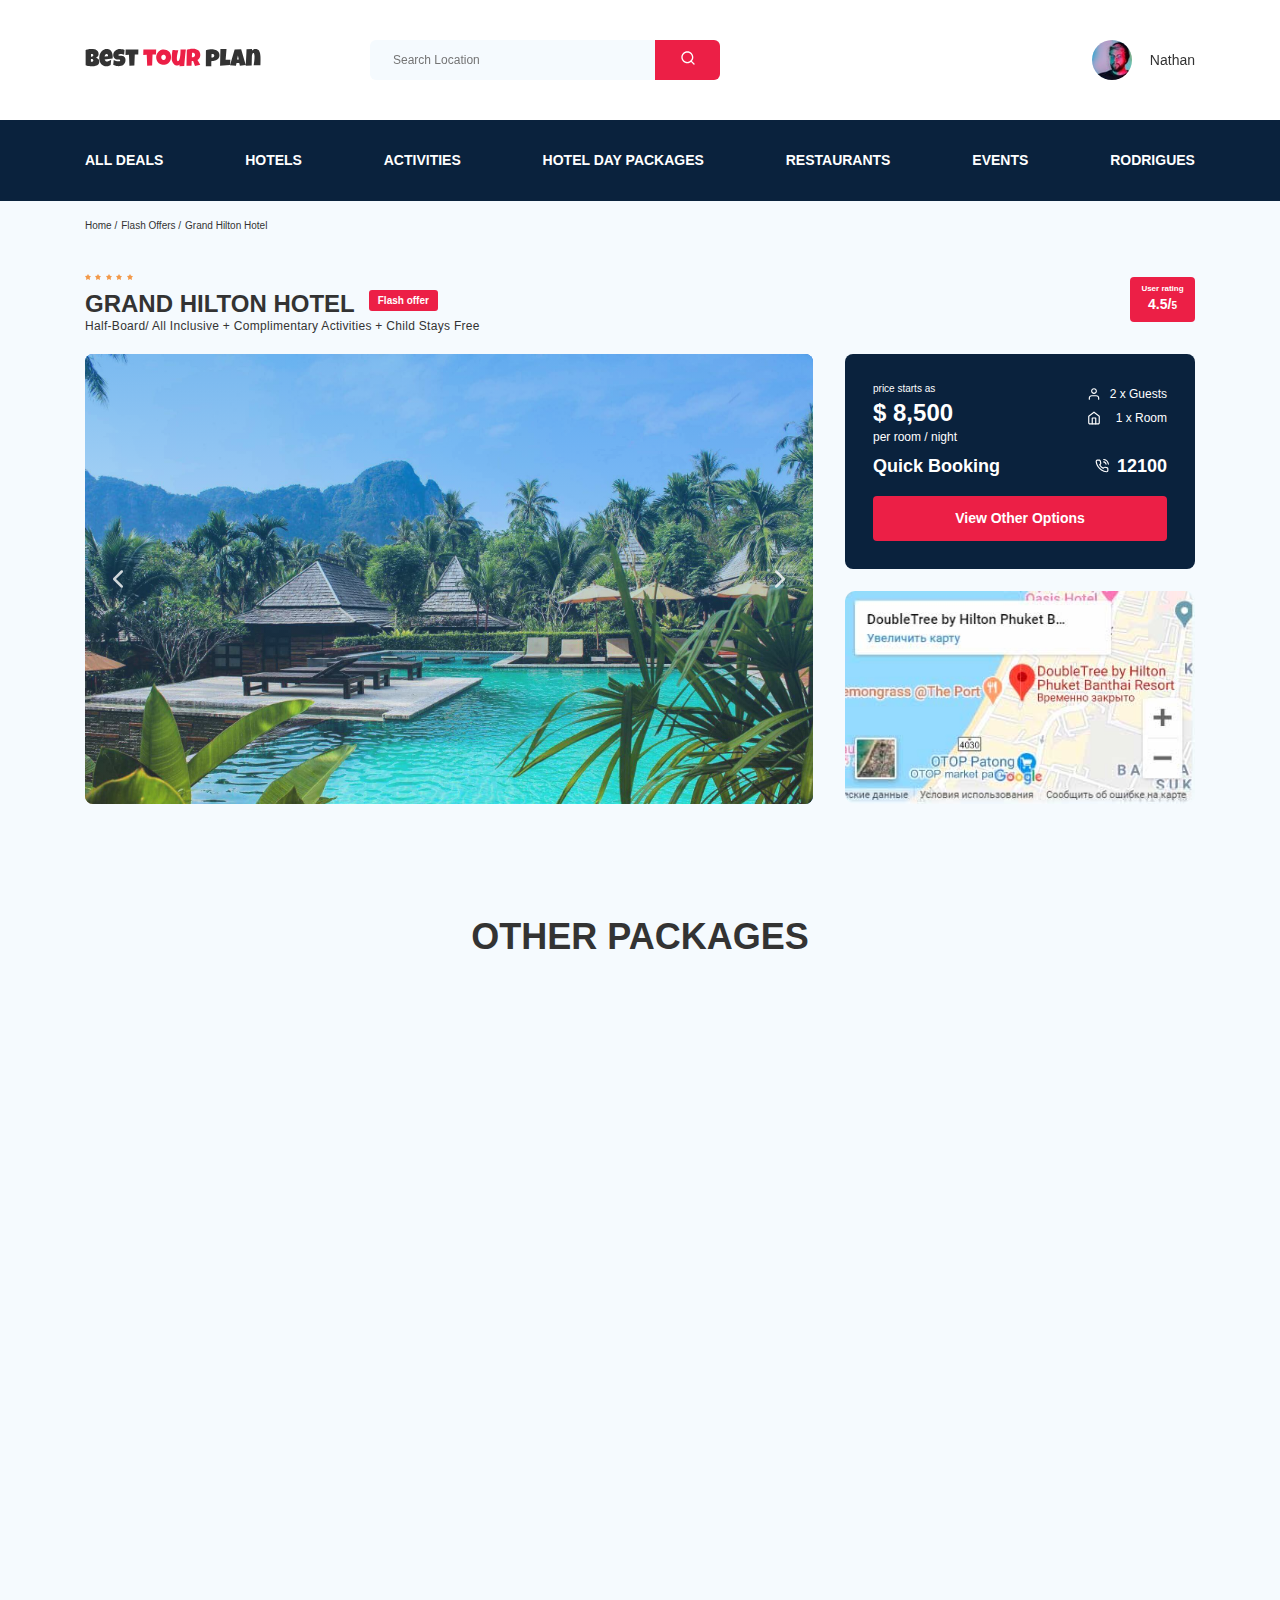
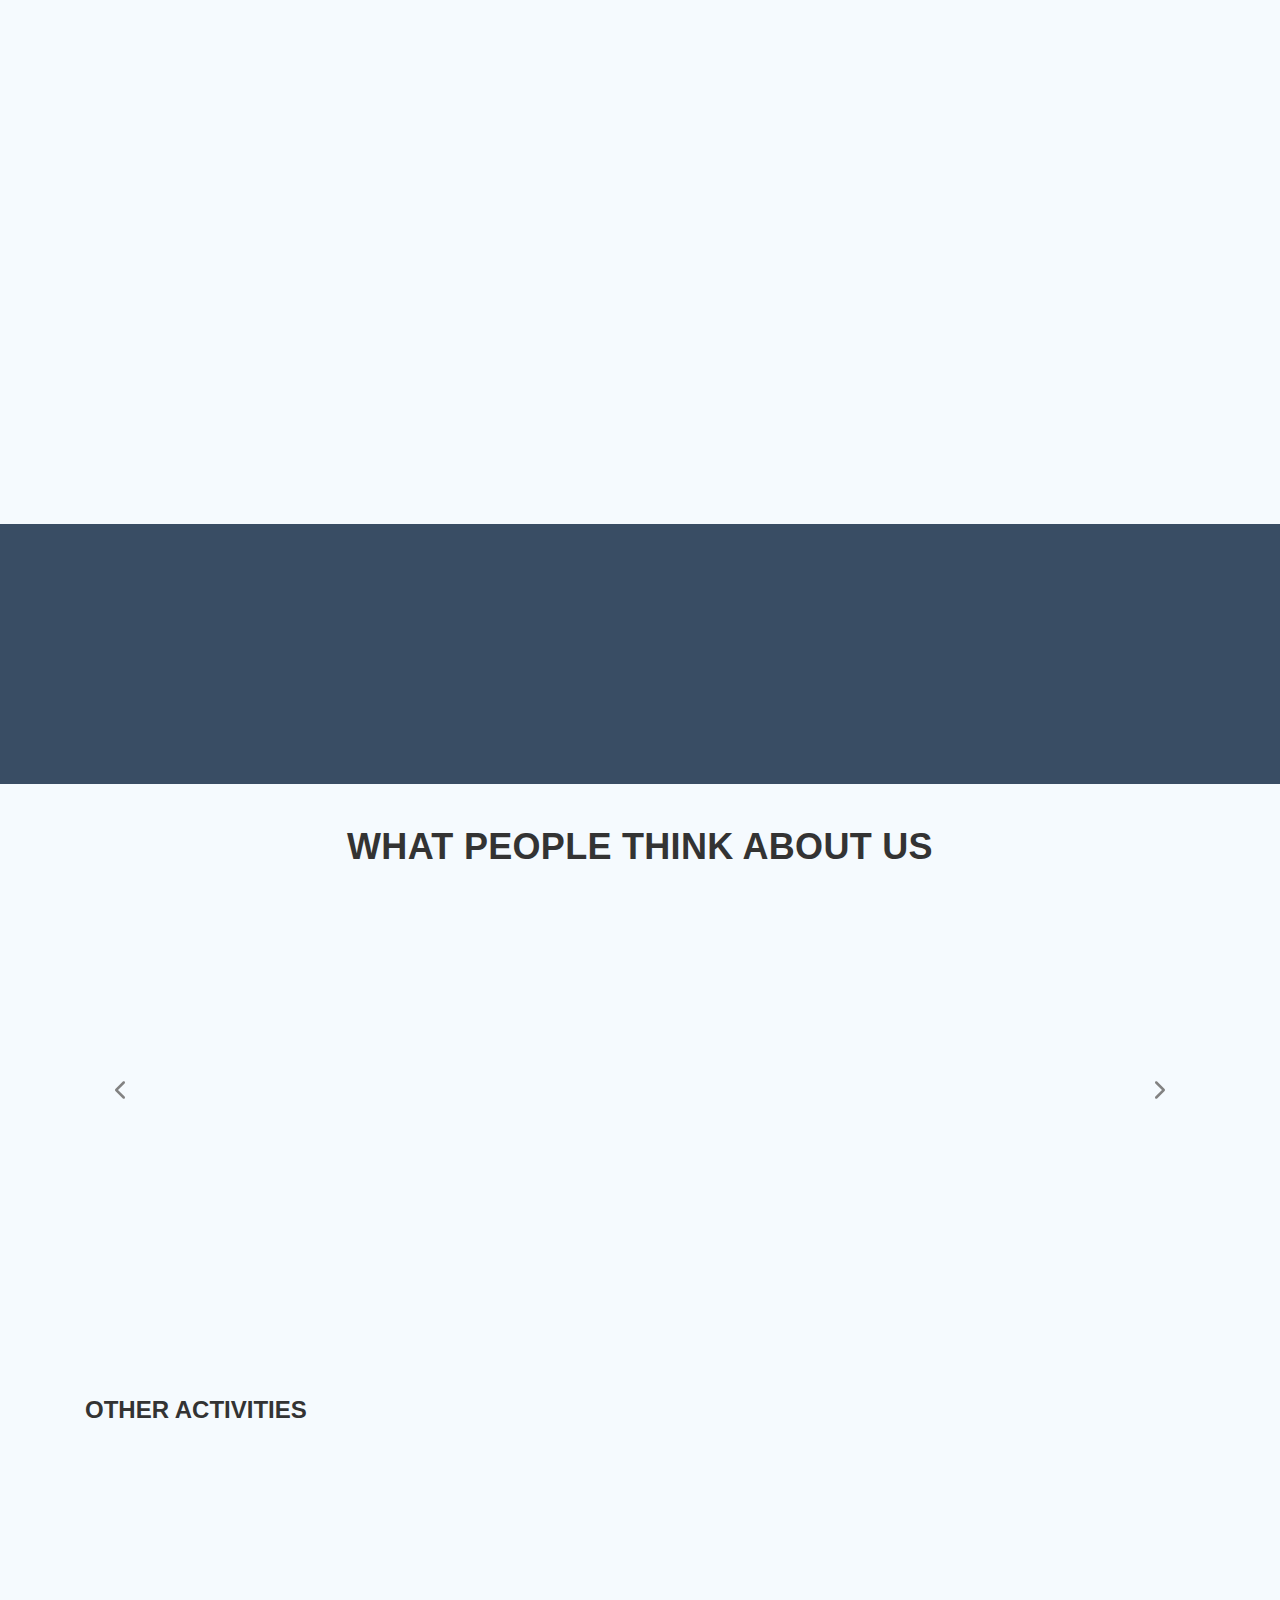
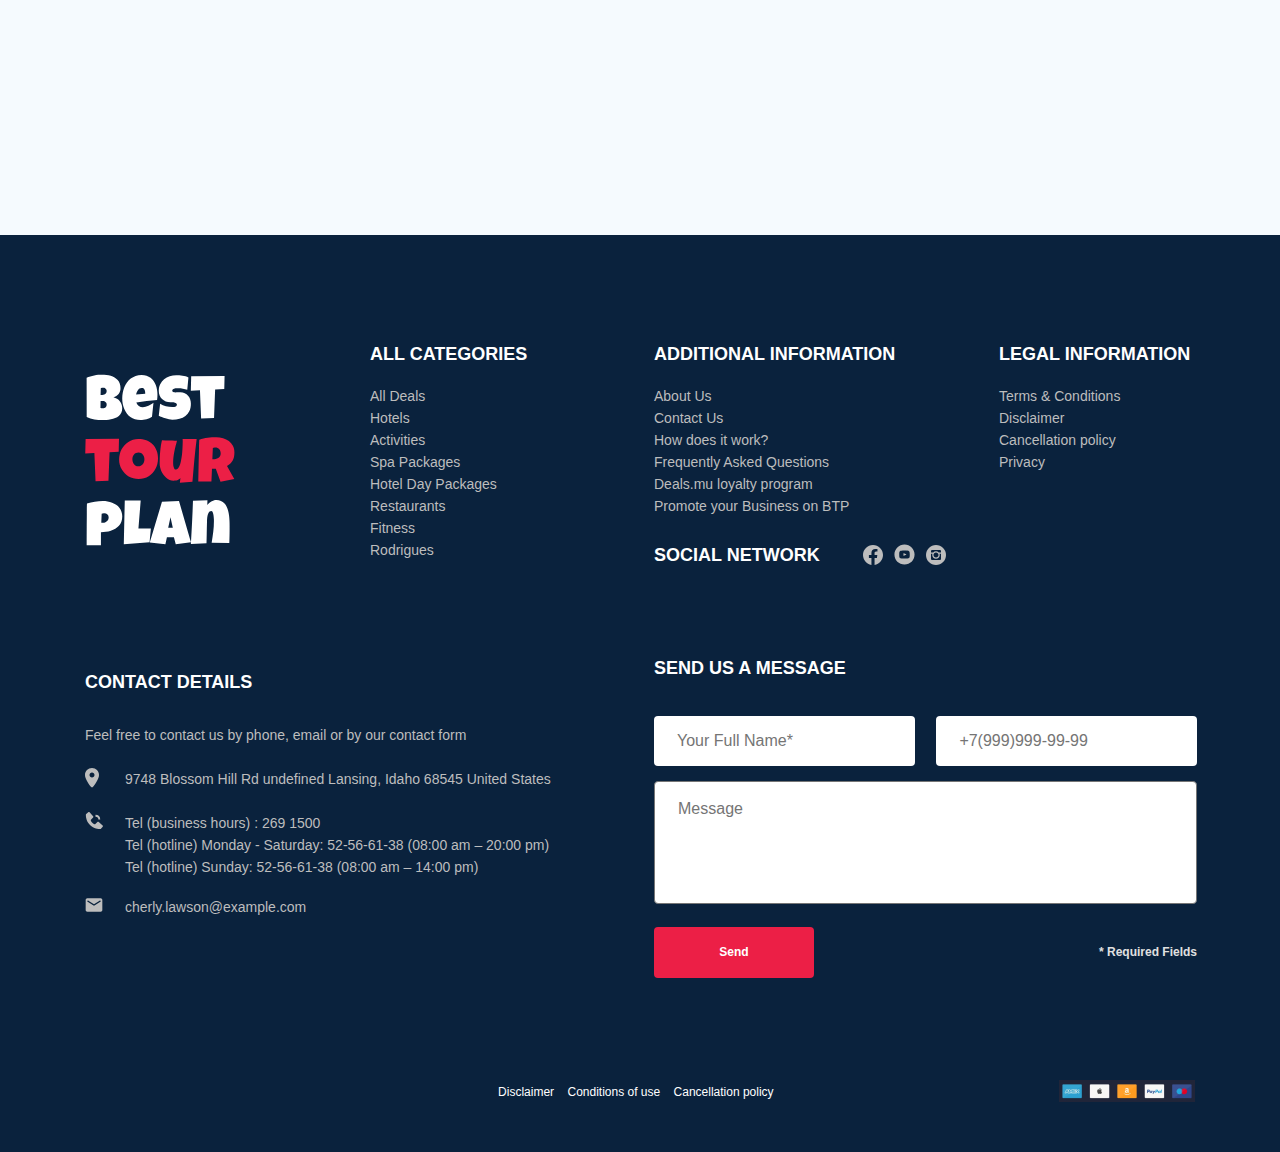
==== commit 53f9cd72: "fixed: pixel" ====
--- a/index.html
+++ b/index.html
@@ -20,7 +20,12 @@
 		<header class="navbar navbar__mobile_fixed">
 			<div class="container">
 				<div class="navbar-top">
-					<a href="#" class="logo" data-aos="fade-down" data-aos-delay="300">
+					<a
+						href="https://snt-sk.ru/tour-plan/index.html"
+						class="logo"
+						data-aos="fade-down"
+						data-aos-delay="300"
+					>
 						<img src="img/horizont-logo.svg" alt="logo: Best Tour Plan" class="logo__image" />
 					</a>
 					<!-- /.logo -->
@@ -900,7 +905,7 @@
 					<!-- /.footer__contact-details -->
 					<div class="footer__contact-form">
 						<h3 class="footer__title footer__title--mb">Send us a message</h3>
-						<form action="send.php" method="POST" class="footer__form form">
+						<form action="send.php" method="POST" class="form footer__form">
 							<div class="footer__input-group">
 								<input
 									type="text"
@@ -913,7 +918,7 @@
 							</div>
 							<div class="footer__input-group">
 								<input
-									type="phone"
+									type="tel"
 									class="input footer__input phone"
 									placeholder="Phone Number*"
 									name="phone"
@@ -959,7 +964,7 @@
 					<img src="img/close.svg" alt="icon: close" />
 				</a>
 				<!-- /.modal__close -->
-				<h3 class="modal__title modal__title--air">Send us a message</h3>
+				<h3 class="modal__title modal__title--air">Booking</h3>
 				<form action="send.php" method="POST" class="modal__form form">
 					<input
 						type="text"
--- a/css/style.css
+++ b/css/style.css
@@ -703,7 +703,7 @@
 .stars {
   -ms-flex-preferred-size: 100%;
       flex-basis: 100%;
-  width: 48px;
+  width: 52px;
   height: 8px;
 }
 
@@ -1712,6 +1712,7 @@
   padding: 18px;
   min-width: 160px;
   min-height: 50px;
+  border-radius: 4px;
 }
 
 .footer__info {
@@ -1891,9 +1892,16 @@
   .advice-bottom {
     padding: 28px 32px;
   }
-  .footer__input {
+  .footer-wrapper {
+    -ms-grid-columns: 210px 200px 0 280px 190px;
+        grid-template-columns: 210px 200px 0 280px 190px;
+  }
+  .footer__input-group {
     -ms-flex-preferred-size: 100%;
         flex-basis: 100%;
+  }
+  .footer__title {
+    white-space: nowrap;
   }
 }
 
@@ -1906,14 +1914,14 @@
     width: 132px;
   }
   .navbar-top {
-    padding: 30px 0;
+    padding: 30px 4px 30px 0;
   }
   .navbar__search {
-    margin-left: auto;
+    margin-left: 48px;
     max-width: 340px;
   }
   .navbar-menu {
-    padding: 22px 0;
+    padding: 20px 14px;
   }
   .navbar-menu__link {
     font-size: 12px;
@@ -1934,10 +1942,16 @@
         -ms-flex-direction: row;
             flex-direction: row;
   }
+  .hotel-info {
+    margin-bottom: 18px;
+  }
   .hotel__slider {
     margin-left: 0;
     width: 100%;
   }
+  .rating {
+    margin-top: 8px;
+  }
   .booking {
     width: 50%;
     max-width: 340px;
@@ -1945,6 +1959,9 @@
   .map {
     width: 50%;
     max-width: 335px;
+  }
+  .newsletter {
+    padding: 92px 0 92px 0;
   }
   .newsletter-wrapper {
     -webkit-box-orient: horizontal;
@@ -1981,51 +1998,83 @@
     gap: 20px 20px;
         grid-template-areas: "blueheaven blueheaven" "bellemare whitepalace" "luxuryplace fivestar";
   }
+  .footer {
+    padding-top: 70px;
+  }
   .footer-wrapper {
-    -ms-grid-columns: repeat 6, 1fr;
-        grid-template-columns: repeat 6, 1fr;
-    grid-row-gap: 40px;
-  }
-  .footer__input-group {
-    -ms-flex-preferred-size: 48%;
-        flex-basis: 48%;
+    -ms-grid-columns: 180px 300px 190px;
+        grid-template-columns: 180px 300px 190px;
+    grid-row-gap: 51px;
+    grid-column-gap: 10px;
+    margin-bottom: 56px;
   }
   .footer__logo {
+    width: 97px;
+    height: 110px;
     -ms-grid-row: 1;
     -ms-grid-row-span: 1;
     grid-row: 1/2;
-    grid-column: span 2;
+    -ms-grid-column: 1;
+    -ms-grid-column-span: 1;
+    grid-column: 1/2;
   }
   .footer__social-network {
     -ms-grid-row: 1;
     -ms-grid-row-span: 1;
     grid-row: 1/2;
-    grid-column: span 4;
+    grid-column: span 3;
     -ms-flex-item-align: center;
         -ms-grid-row-align: center;
         align-self: center;
+    padding-top: 15px;
   }
   .footer__categories {
     -ms-grid-row: 2;
     -ms-grid-row-span: 1;
     grid-row: 2/3;
-    grid-column: span 2;
+    -ms-grid-column: 1;
+    -ms-grid-column-span: 1;
+    grid-column: 1/2;
   }
   .footer__additional {
-    grid-column: span 2;
+    -ms-grid-row: 2;
+    -ms-grid-row-span: 1;
+    grid-row: 2/3;
+    -ms-grid-column: 2;
+    -ms-grid-column-span: 1;
+    grid-column: 2/3;
+    margin-left: 10px;
   }
   .footer__legal {
-    grid-column: span 2;
+    -ms-grid-row: 2;
+    -ms-grid-row-span: 1;
+    grid-row: 2/3;
+    -ms-grid-column: 3;
+    -ms-grid-column-span: 1;
+    grid-column: 3/4;
   }
   .footer__contact-details {
-    grid-column: span 5;
     -ms-grid-row: 3;
     grid-row: 3;
+    grid-column: span 4;
   }
   .footer__contact-form {
-    grid-column: span 5;
     -ms-grid-row: 4;
     grid-row: 4;
+    -ms-grid-column: 1;
+    -ms-grid-column-span: 3;
+    grid-column: 1/4;
+    max-width: 539px;
+  }
+  .footer__input-group {
+    -ms-flex-preferred-size: 48%;
+        flex-basis: 48%;
+  }
+  .footer__title--air {
+    margin-bottom: 26px;
+  }
+  .footer__item--air {
+    margin-bottom: 20px;
   }
   .modal__dialog {
     padding: 33px 56px;
@@ -2140,6 +2189,7 @@
     margin-left: 0;
   }
   .hotel-info__name {
+    margin-top: 8px;
     -ms-flex-preferred-size: 100%;
         flex-basis: 100%;
   }
@@ -2171,11 +2221,19 @@
     margin-right: 40px;
   }
   .reviews {
-    padding: 40px 60px;
+    padding: 40px 60px 60px 60px;
   }
   .reviews__title {
+    font-style: normal;
+    font-weight: bold;
+    text-align: center;
+    text-transform: uppercase;
     font-size: 30px;
     line-height: 38px;
+    margin-bottom: 52px;
+  }
+  .reviews-slider__text {
+    max-width: 455px;
   }
   .reviews-slider__item {
     padding: 0 30px 30px;
@@ -2199,7 +2257,7 @@
             transform: translate(50%, 0);
   }
   .activities {
-    padding-top: 40px;
+    padding-top: 60px;
     padding-bottom: 60px;
   }
   __title {
@@ -2243,8 +2301,8 @@
     padding: 8px 20px;
   }
   .footer__input-group {
-    -ms-flex-preferred-size: 100%;
-        flex-basis: 100%;
+    -ms-flex-preferred-size: 48%;
+        flex-basis: 48%;
   }
   .basement-wrapper {
     -webkit-box-pack: justify;
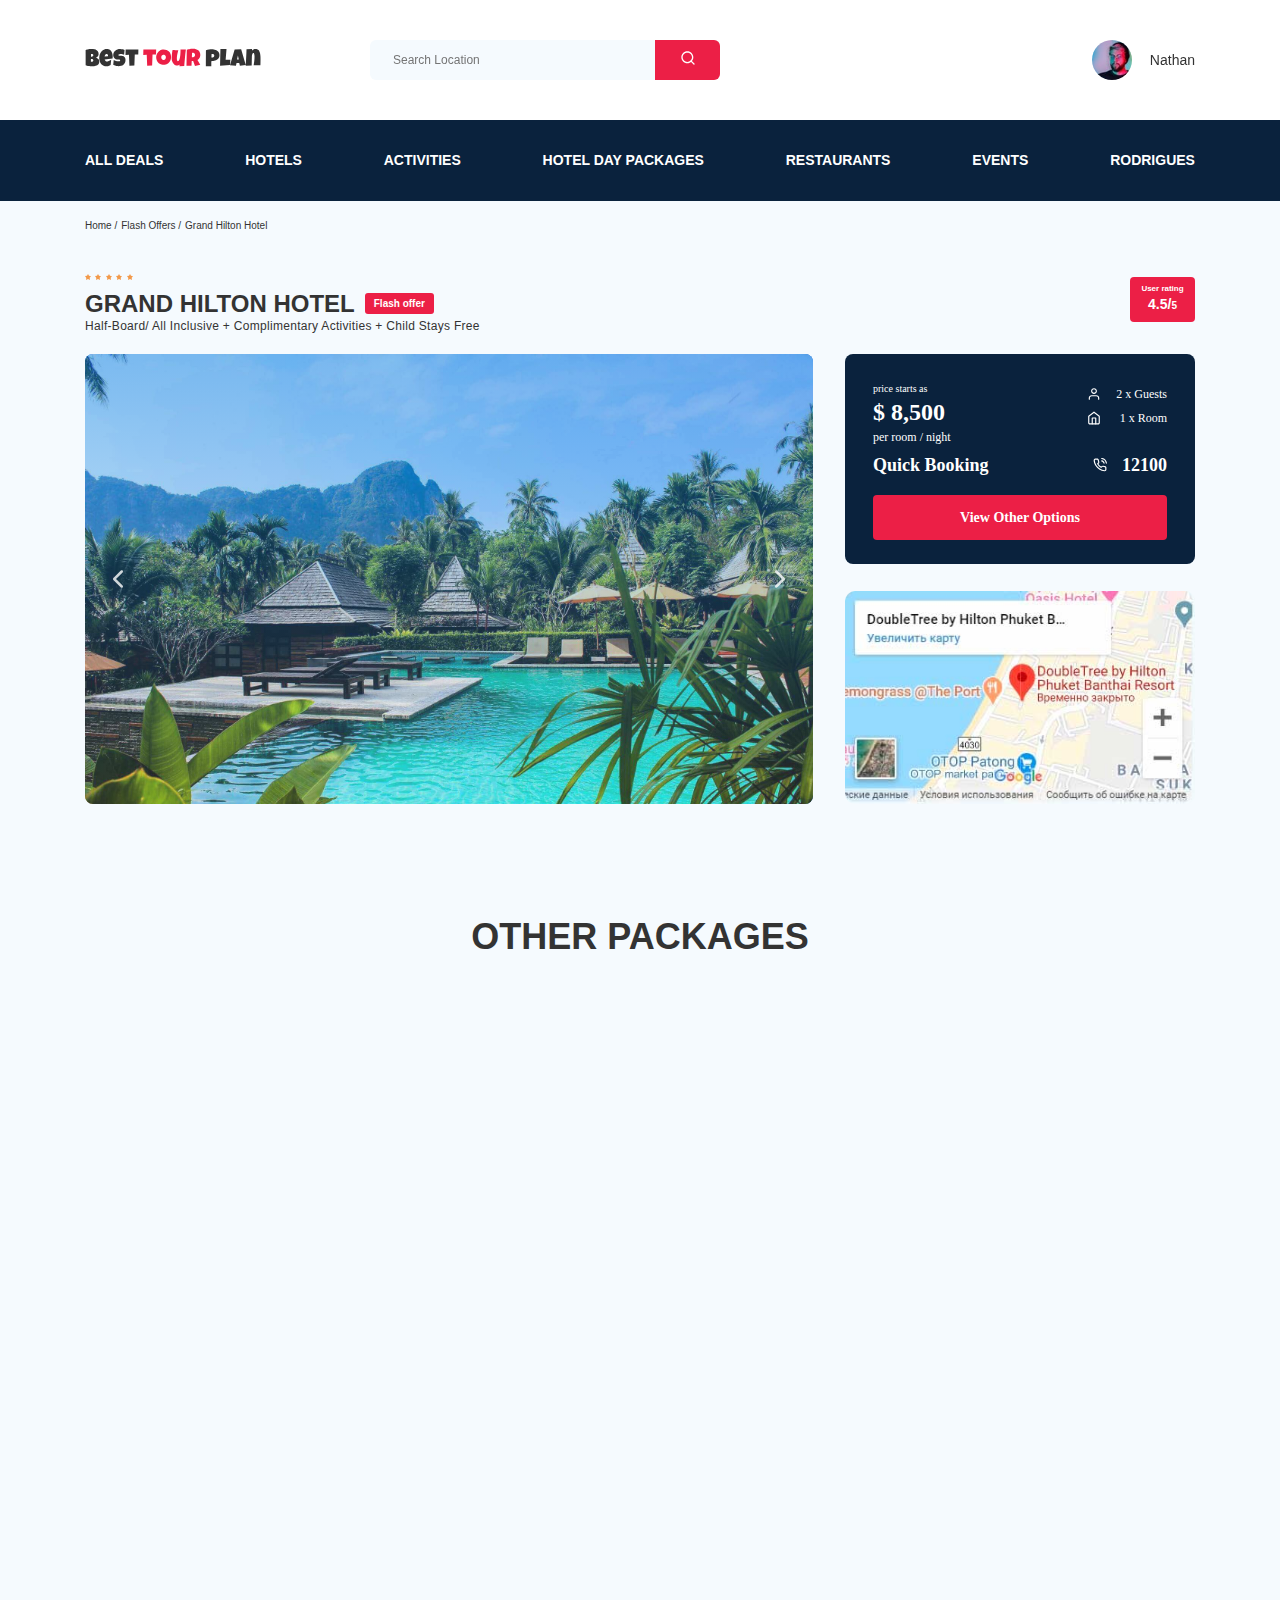
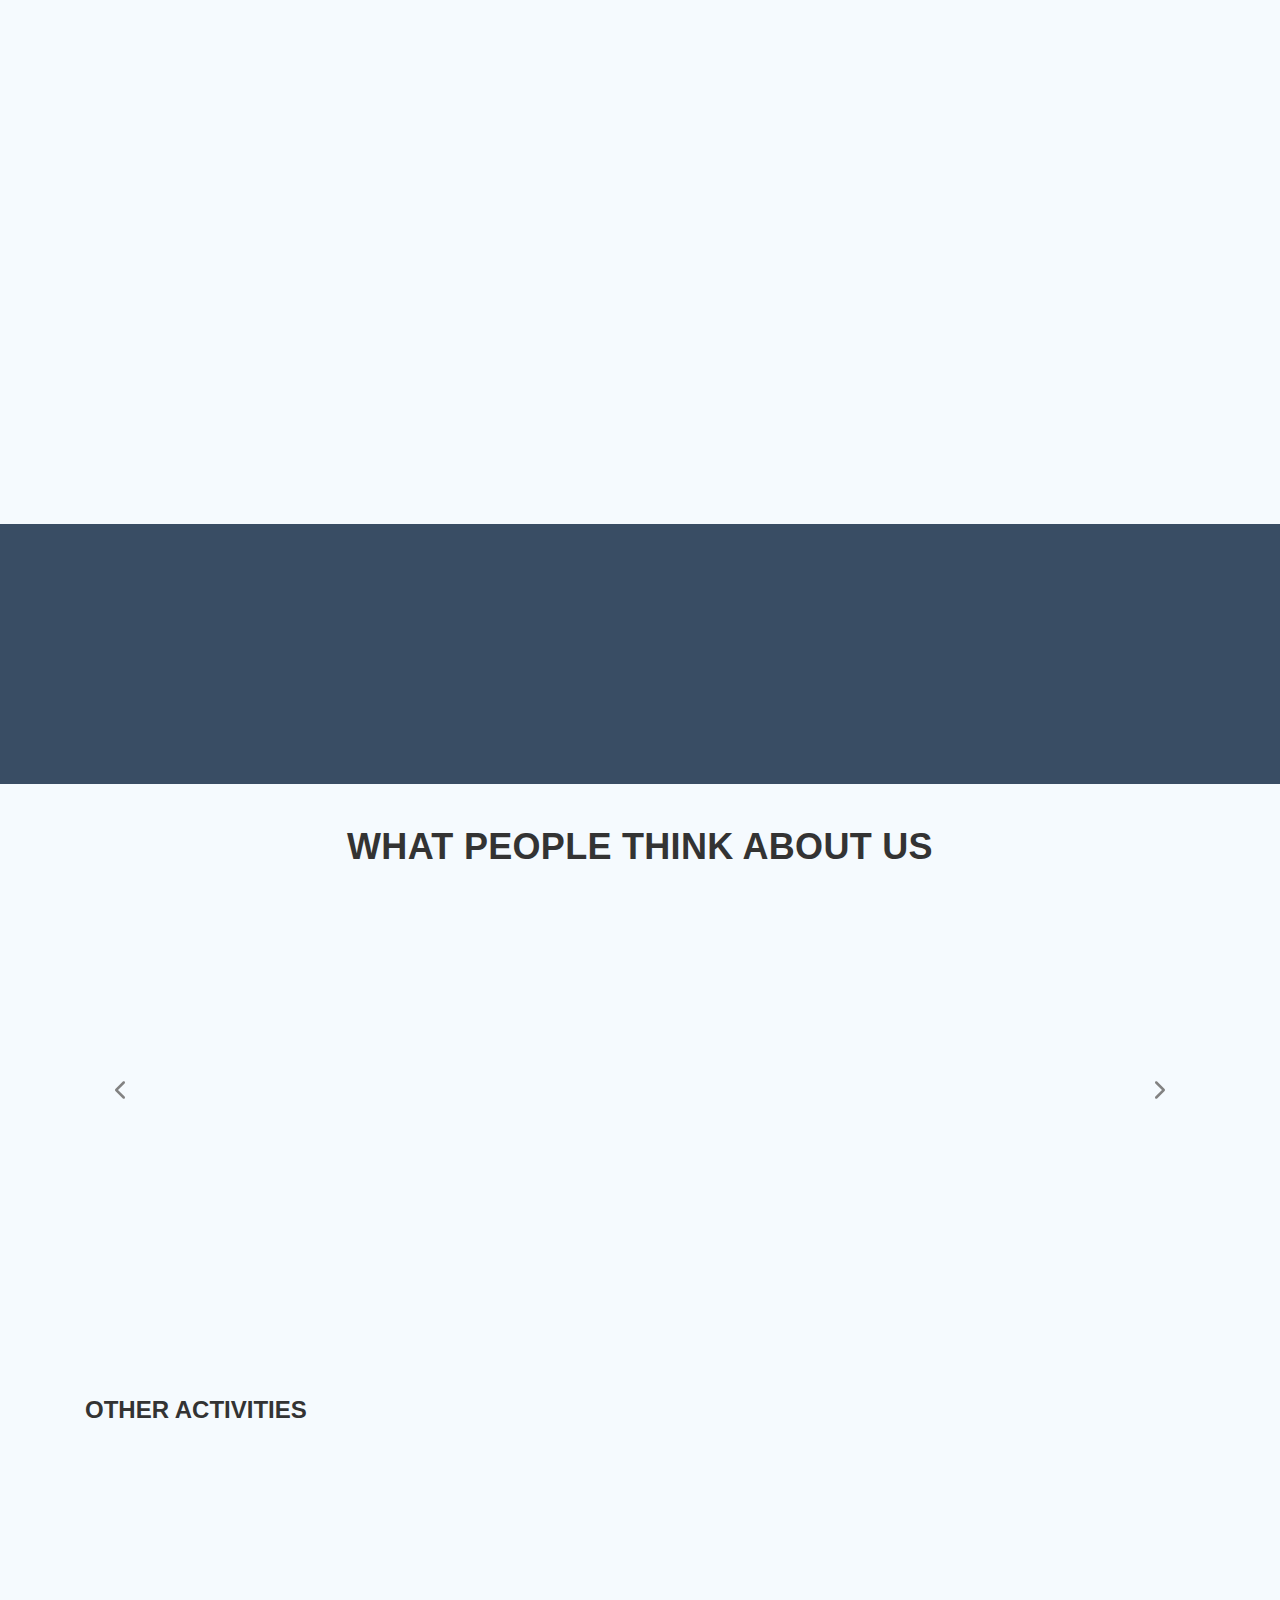
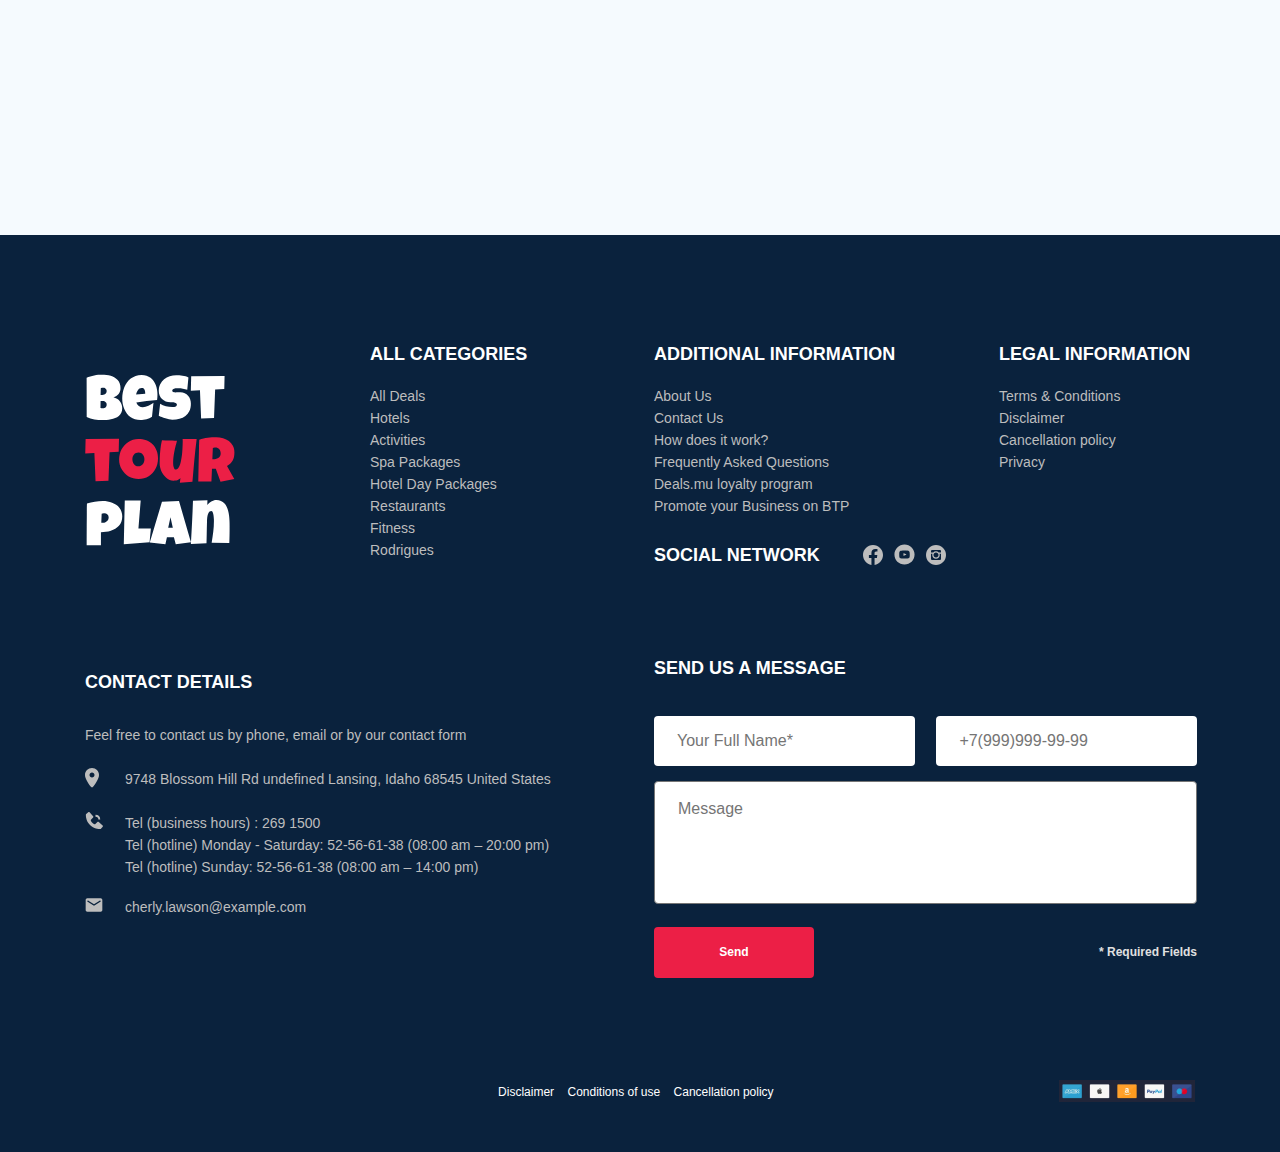
==== commit 0105d785: "fixed first comment" ====
--- a/index.html
+++ b/index.html
@@ -8,8 +8,10 @@
 		<link rel="shortcut icon" href="/favicon.ico" type="image/x-icon" />
 		<link rel="icon" href="/favicon.ico" type="image/x-icon" />
 		<link rel="preconnect" href="https://fonts.gstatic.com" />
+		<link rel="preconnect" href="https://fonts.gstatic.com" />
+		<link rel="preconnect" href="https://fonts.gstatic.com" />
 		<link
-			href="https://fonts.googleapis.com/css2?family=Muli:wght@400;600;700&family=Nunito:wght@400;600;700;800&display=swap"
+			href="https://fonts.googleapis.com/css2?family=Mulish:wght@400;500;600;700;800&family=Nunito:wght@400;600;700;800&display=swap"
 			rel="preload"
 		/>
 		<link rel="stylesheet" href="css/swiper-bundle.min.css" />
--- a/css/style.css
+++ b/css/style.css
@@ -6,7 +6,7 @@
 }
 
 body {
-  font-family: 'Muli', sans-serif;
+  font-family: 'Mulish', sans-serif;
   background-color: #f5fafe;
   color: #333333;
 }
@@ -580,8 +580,8 @@
 }
 
 .hotel-info__offer {
-  margin-left: 14px;
-  margin-top: 4px;
+  margin-left: 10px;
+  margin-top: 10px;
 }
 
 .hotel-info__name {
@@ -750,8 +750,58 @@
   border-radius: 8px;
   width: 350px;
   min-height: 210px;
+  height: 210px;
   padding: 28px;
-  font-family: 'Nunito', sans-serif;
+}
+
+.booking__start {
+  font-family: 'Nunito';
+  font-weight: normal;
+  font-size: 10px;
+  line-height: 14px;
+  font-style: normal;
+}
+
+.booking__tag {
+  font-family: 'Nunito';
+  font-style: normal;
+  font-weight: 800;
+  font-size: 24px;
+  line-height: 33px;
+}
+
+.booking__per-room {
+  font-family: 'Nunito';
+  font-style: normal;
+  font-weight: normal;
+  font-size: 12px;
+  line-height: 16px;
+}
+
+.booking__heading {
+  font-family: 'Nunito';
+  font-style: normal;
+  font-weight: 600;
+  font-size: 18px;
+  line-height: 25px;
+}
+
+.booking__description {
+  margin-left: 15px;
+  font-family: Nunito;
+  font-style: normal;
+  font-weight: normal;
+  font-size: 12px;
+  line-height: 16px;
+}
+
+.booking__num {
+  margin-left: 15px;
+  font-family: Nunito;
+  font-style: normal;
+  font-weight: 600;
+  font-size: 18px;
+  line-height: 25px;
 }
 
 .booking__info {
@@ -761,7 +811,7 @@
   -webkit-box-pack: justify;
       -ms-flex-pack: justify;
           justify-content: space-between;
-  margin-bottom: 9px;
+  margin-bottom: 8px;
 }
 
 .booking__price {
@@ -772,26 +822,6 @@
   -webkit-box-direction: normal;
       -ms-flex-direction: column;
           flex-direction: column;
-}
-
-.booking__start {
-  font-weight: normal;
-  font-size: 10px;
-  line-height: 14px;
-}
-
-.booking__tag {
-  font-style: normal;
-  font-weight: 800;
-  font-size: 24px;
-  line-height: 33px;
-}
-
-.booking__per-room {
-  font-style: normal;
-  font-weight: normal;
-  font-size: 12px;
-  line-height: 16px;
 }
 
 .booking__room {
@@ -815,10 +845,6 @@
   line-height: 16px;
 }
 
-.booking__description {
-  margin-left: 9px;
-}
-
 .booking__call-center {
   display: -webkit-box;
   display: -ms-flexbox;
@@ -827,13 +853,6 @@
       -ms-flex-pack: justify;
           justify-content: space-between;
   margin-bottom: 17px;
-}
-
-.booking__heading {
-  font-style: normal;
-  font-weight: 600;
-  font-size: 18px;
-  line-height: 25px;
 }
 
 .booking__phone {
@@ -854,14 +873,11 @@
   line-height: 25px;
 }
 
-.booking__num {
-  margin-left: 8px;
-}
-
 .booking__button {
   width: 100%;
   min-height: 45px;
   border-radius: 4px;
+  font-family: Nunito;
   font-style: normal;
   font-weight: 600;
   font-size: 14px;
@@ -950,6 +966,8 @@
   -ms-flex-item-align: center;
       -ms-grid-row-align: center;
       align-self: center;
+  border-radius: 4px;
+  overflow: hidden;
 }
 
 .newsletter__input {
@@ -962,7 +980,6 @@
   font-weight: 300;
   font-size: 14px;
   line-height: 18px;
-  overflow: hidden;
 }
 
 .newsletter__button {
@@ -2300,9 +2317,21 @@
   .wrap__button {
     padding: 8px 20px;
   }
+  .footer {
+    padding-bottom: 5px;
+  }
   .footer__input-group {
     -ms-flex-preferred-size: 48%;
         flex-basis: 48%;
+  }
+  .footer__contact-form {
+    margin-top: -10px;
+  }
+  .footer__title--mb {
+    margin-bottom: 32px;
+  }
+  .basement {
+    padding-top: 0;
   }
   .basement-wrapper {
     -webkit-box-pack: justify;
@@ -2324,36 +2353,57 @@
 }
 
 @media (max-width: 576px) {
+  .container {
+    max-width: 500px;
+    width: 92%;
+  }
   .logo {
     width: 99px;
+  }
+  .hotel {
+    margin-top: 0;
+  }
+  .hotel-name {
+    margin-top: 12px;
+  }
+  .hotel-desription {
+    width: 88%;
+  }
+  .hotel-info {
+    margin-bottom: 40px;
   }
   .hotel-right {
     -webkit-box-orient: vertical;
     -webkit-box-direction: normal;
         -ms-flex-direction: column;
             flex-direction: column;
-    min-height: 450px;
-  }
-  .hotel__slider {
+    min-height: 380px;
+  }
+  .hotel-slider {
+    height: 100%;
     margin-bottom: 20px;
-    height: 250px;
+  }
+  .hotel-slider__item {
+    height: 180px;
   }
   .booking {
     width: 100%;
     min-width: 100%;
+    margin-bottom: 20px;
   }
   .map-google {
     width: 100%;
     min-width: 100%;
+    height: 170px;
   }
   .newsletter {
-    padding: 76px 0 83px 0;
+    padding: 78px 0 84px 0;
   }
   .newsletter__form {
     -ms-flex-item-align: start;
         -ms-grid-row-align: start;
         align-self: start;
-    width: 90%;
+    width: 94%;
   }
   .newsletter-wrapper {
     -webkit-box-orient: vertical;
@@ -2368,13 +2418,39 @@
   .newsletter__title {
     font-size: 20px;
     line-height: 25px;
-    margin-bottom: 37px;
+    margin-bottom: 40px;
+  }
+  .reviews {
+    padding-right: 10px;
+    padding-left: 10px;
+  }
+  .reviews__title {
+    font-style: normal;
+    font-weight: bold;
+    font-size: 18px;
+    line-height: 23px;
+    text-align: center;
+    text-transform: uppercase;
+    width: 200px;
+    margin-bottom: 42px;
+    text-align: center;
+    margin-left: auto;
+    margin-right: auto;
   }
   .card {
     width: 100%;
     height: 255px;
   }
+  .activities {
+    padding-top: 40px;
+    padding-bottom: 40px;
+  }
   .activities__title {
+    font-style: normal;
+    font-weight: bold;
+    font-size: 18px;
+    line-height: 23px;
+    text-transform: uppercase;
     margin-bottom: 36px;
   }
   .activities-wrapper {
@@ -2414,34 +2490,54 @@
   .footer-wrapper {
     -ms-grid-columns: 1fr;
         grid-template-columns: 1fr;
+    grid-row-gap: 30px;
+    margin-bottom: 30px;
   }
   .footer__logo {
     -ms-grid-row: 1;
     grid-row: 1;
     -ms-grid-column: 1;
     grid-column: 1;
+    margin-bottom: 10px;
   }
   .footer__social-network {
     -ms-grid-row: 2;
     grid-row: 2;
-    -ms-grid-column: 1;
-    grid-column: 1;
+    padding-top: 0;
+    display: block;
+  }
+  .footer__social-links {
+    -webkit-box-pack: start;
+        -ms-flex-pack: start;
+            justify-content: start;
+  }
+  .footer__link {
+    margin-right: 15px;
+  }
+  .footer__title--inline {
+    -ms-flex-preferred-size: 100%;
+        flex-basis: 100%;
+    margin-bottom: 16px;
+  }
+  .footer__title--mb {
+    margin-top: 50px;
   }
   .footer__additional {
-    -ms-grid-row: 3;
-    grid-row: 3;
-    -ms-grid-column: 1;
-    grid-column: 1;
-  }
-  .footer__categories {
     -ms-grid-row: 4;
     grid-row: 4;
     -ms-grid-column: 1;
     grid-column: 1;
-  }
-  .footer__legal {
+    margin-left: 0;
+  }
+  .footer__categories {
     -ms-grid-row: 5;
     grid-row: 5;
+    -ms-grid-column: 1;
+    grid-column: 1;
+  }
+  .footer__legal {
+    -ms-grid-row: 3;
+    grid-row: 3;
     -ms-grid-column: 1;
     grid-column: 1;
   }
@@ -2450,7 +2546,7 @@
     grid-row: 6;
     -ms-grid-column: 1;
     grid-column: 1;
-    width: 92%;
+    width: 100%;
   }
   .footer__contact-form {
     -ms-grid-row: 7;
@@ -2465,6 +2561,9 @@
         -ms-flex-direction: column;
             flex-direction: column;
   }
+  .footer__contact__item--air {
+    margin-bottom: 18px;
+  }
   .footer__message {
     margin-bottom: 15px;
     -ms-flex-preferred-size: 92%;
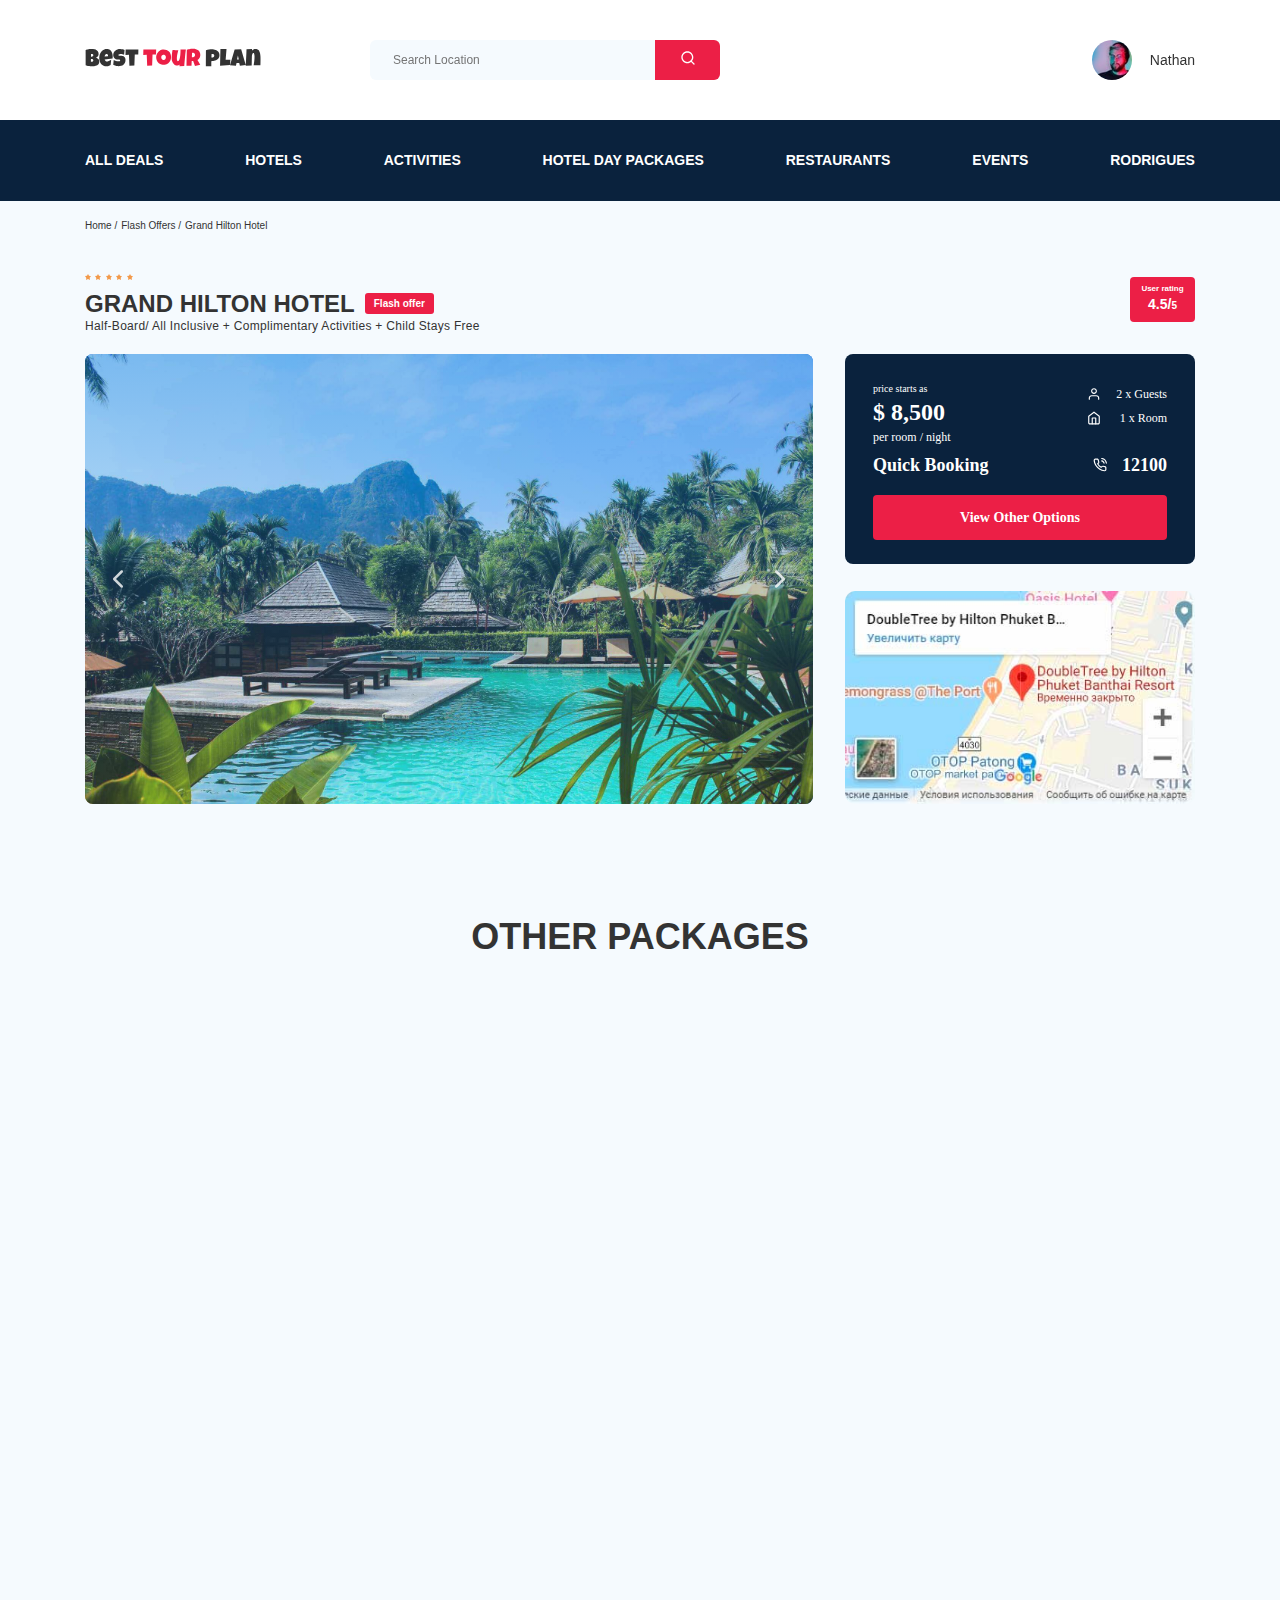
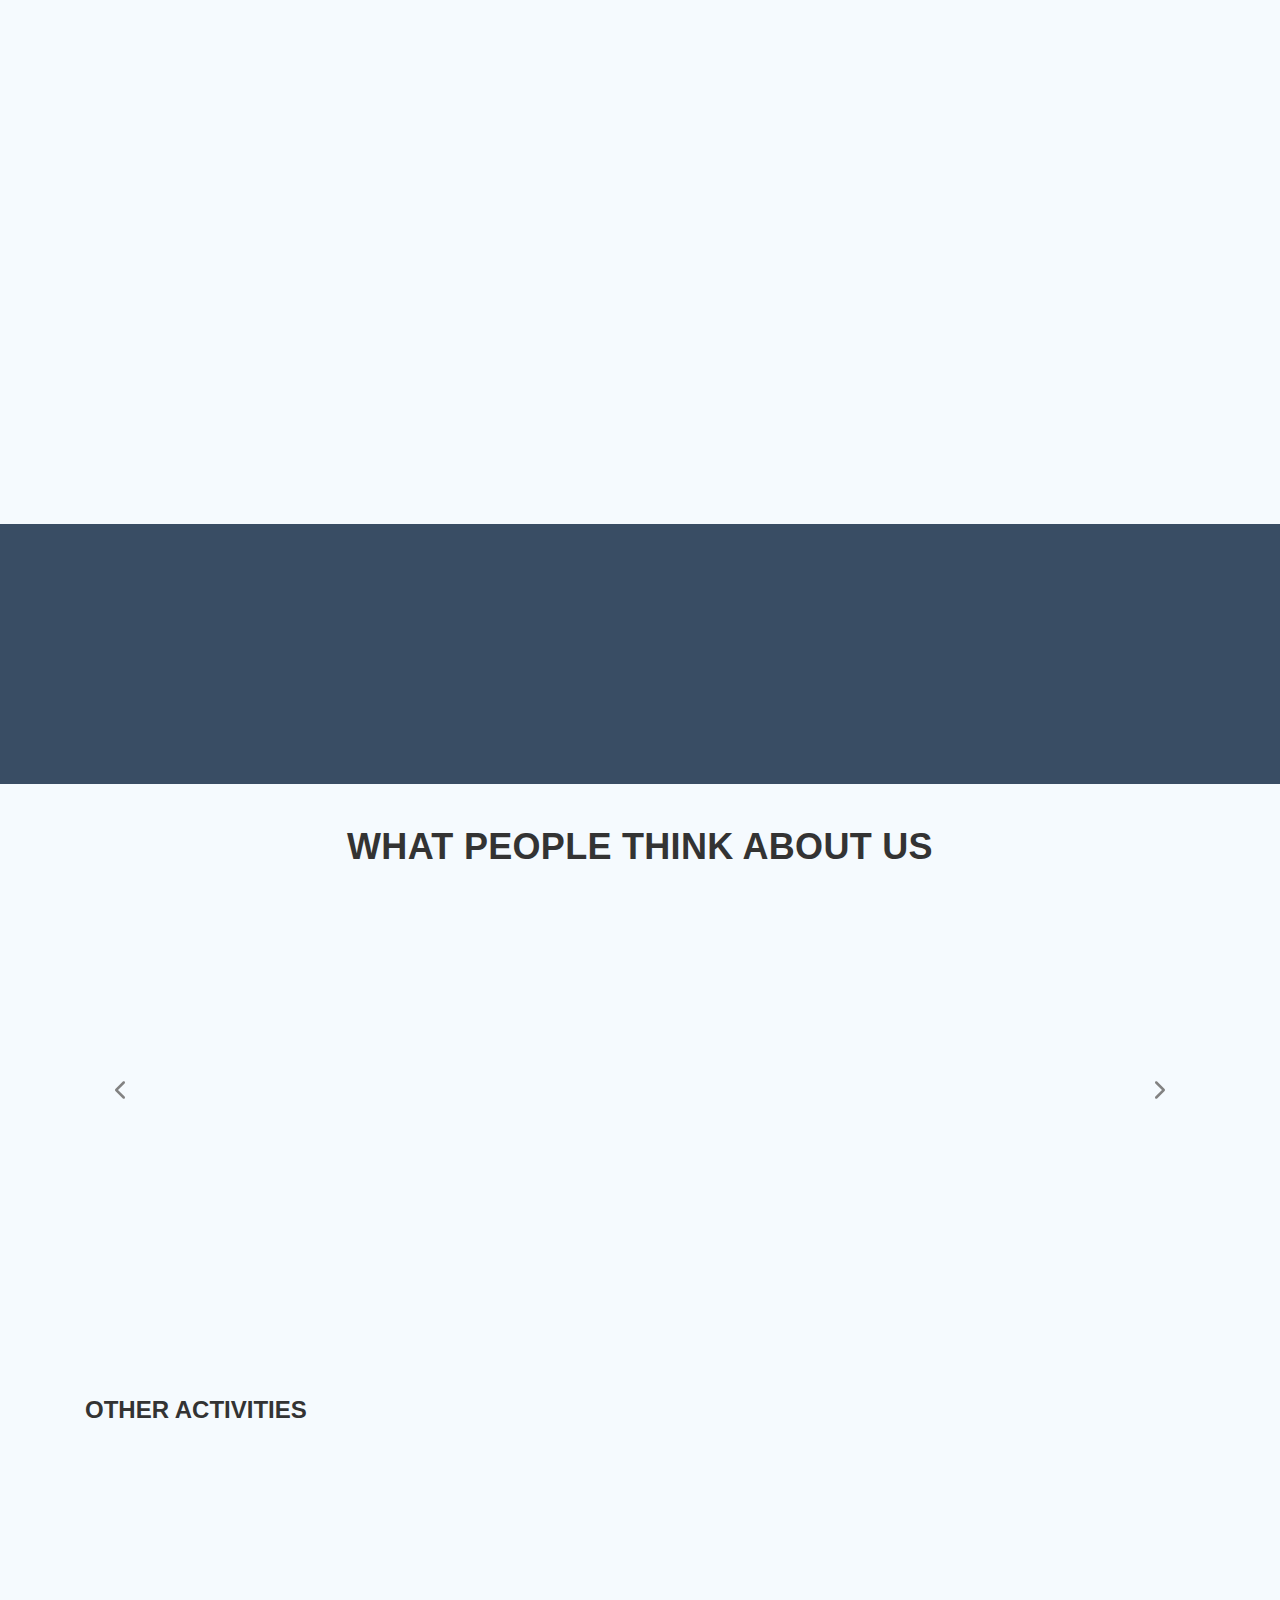
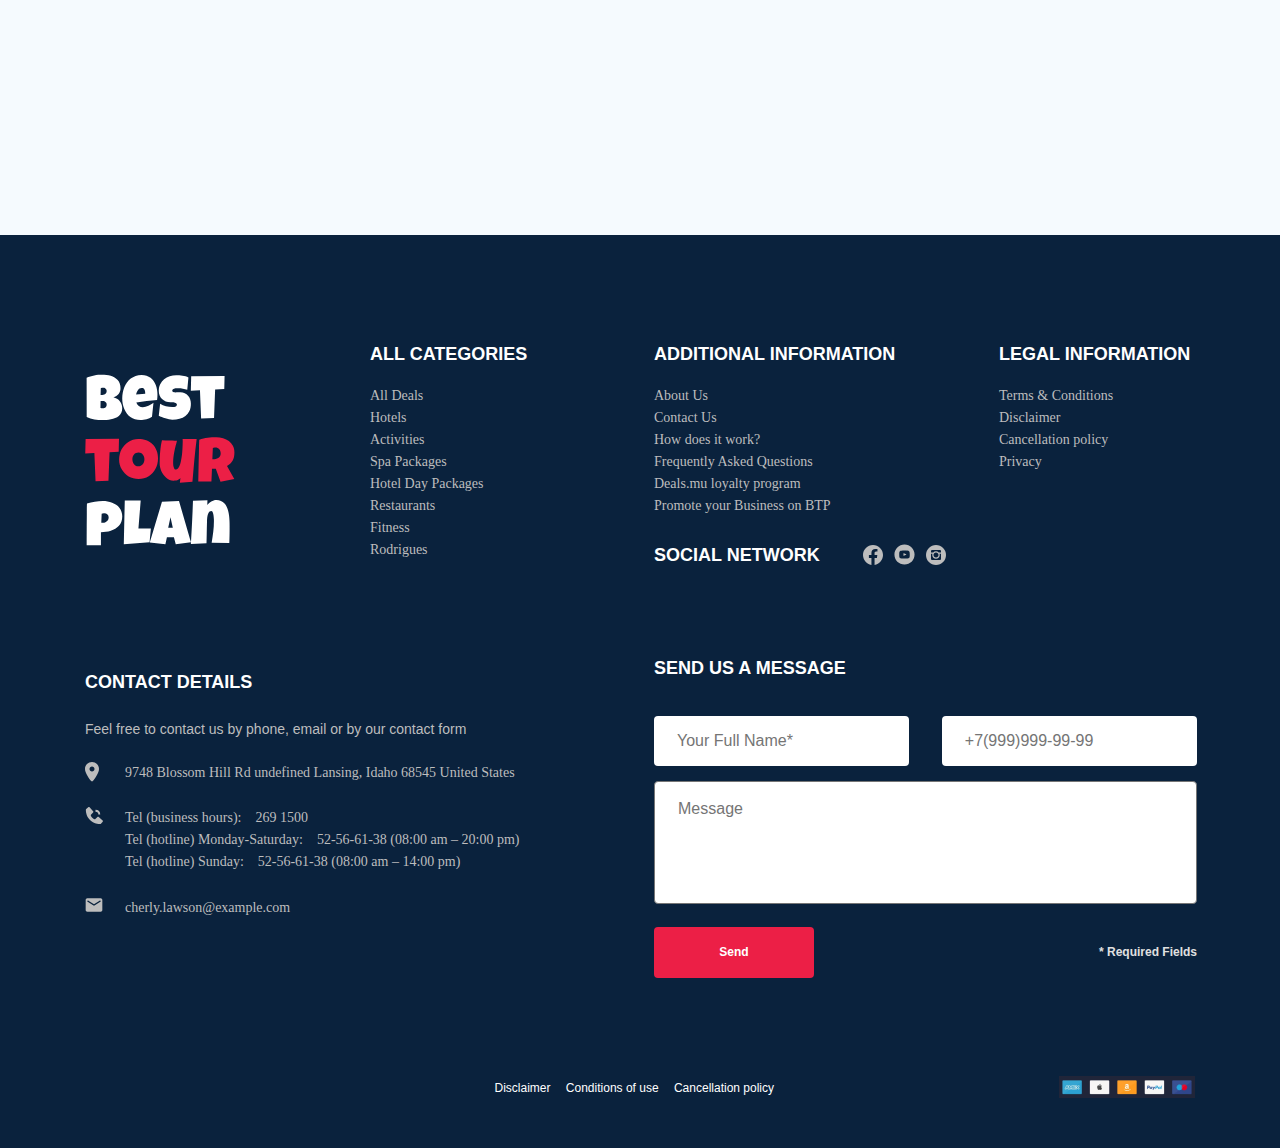
==== commit 3702bd2a: "fixed second comment" ====
--- a/index.html
+++ b/index.html
@@ -873,30 +873,44 @@
 					</div>
 					<!-- /.footer-List -->
 					<div class="footer__contact-details">
-						<h3 class="footer__title footer__title--air">Contact Details</h3>
+						<h3 class="footer__title footer__title--contact">Contact Details</h3>
 						<p class="footer__text">
 							Feel free to contact us by phone, email or by our contact form
 						</p>
 						<ul class="footer__ul">
-							<li class="footer__item footer__item--air">
+							<li class="footer__item footer__item--map">
 								<div class="footer__icon-wrapper">
-									<img src="img/map-location.svg" alt="Icon: map-pin" class="footer__icon" />
+									<a href="#" class="footer__link--icon">
+										<img src="img/map-location.svg" alt="Icon: map-pin" class="footer__icon" />
+									</a>
 								</div>
 								9748 Blossom Hill Rd undefined Lansing, Idaho 68545 United States
 							</li>
-							<li class="footer__item footer__item--air">
+							<li class="footer__item footer__item--phone">
 								<div class="footer__icon-wrapper">
-									<a href="#" class="footer__link_icon">
+									<a href="#" class="footer__link--icon">
 										<img src="img/phone-call-f.svg" alt="Icon: phone-call" class="footer__icon" />
 									</a>
 								</div>
-								Tel (business hours) : 269 1500 <br />
-								Tel (hotline) Monday - Saturday: 52-56-61-38 (08:00 am – 20:00 pm) <br />
-								Tel (hotline) Sunday: 52-56-61-38 (08:00 am – 14:00 pm)
-							</li>
-							<li class="footer__item footer__item--air">
+								<ul class="footer__ul">
+									<li class="footer__item">Tel (business hours):&#8195;269 1500</li>
+									<li class="footer__item">
+										Tel (hotline) Monday&#8209;Saturday:&#8195;
+										<a href="#" class="footer__link--hotline">
+											52&#8209;56&#8209;61&#8209;38 (08:00 am – 20:00 pm)</a
+										>
+									</li>
+									<li class="footer__item">
+										Tel (hotline) Sunday:&#8195;
+										<a href="#" class="footer__link--hotline">
+											52&#8209;56&#8209;61&#8209;38 (08:00 am – 14:00 pm)
+										</a>
+									</li>
+								</ul>
+							</li>
+							<li class="footer__item footer__item--email">
 								<div class="footer__icon-wrapper">
-									<a href="#" class="footer__link_icon">
+									<a href="#" class="footer__link--icon">
 										<img src="img/email.svg" alt="Icon: email" class="footer__icon" />
 									</a>
 								</div>
--- a/css/style.css
+++ b/css/style.css
@@ -1562,9 +1562,9 @@
   text-transform: uppercase;
 }
 
-.footer__title--air {
+.footer__title--contact {
   margin-top: 14px;
-  margin-bottom: 30px;
+  margin-bottom: 24px;
 }
 
 .footer__title--mb {
@@ -1598,6 +1598,7 @@
   -webkit-box-align: start;
       -ms-flex-align: start;
           align-items: flex-start;
+  font-family: Mulish;
   font-style: normal;
   font-weight: normal;
   font-size: 14px;
@@ -1606,6 +1607,19 @@
   list-style: none;
 }
 
+.footer__item--map {
+  margin-top: 14px;
+  margin-bottom: 0;
+}
+
+.footer__item--phone {
+  margin-top: 18px;
+}
+
+.footer__item--email {
+  margin-top: 24px;
+}
+
 .footer__item--air {
   margin-bottom: 18px;
 }
@@ -1615,6 +1629,11 @@
 }
 
 .footer__link {
+  text-decoration: none;
+  color: inherit;
+}
+
+.footer__link--hotline {
   text-decoration: none;
   color: inherit;
 }
@@ -1701,8 +1720,8 @@
 
 .footer__input-group {
   margin-bottom: 15px;
-  -ms-flex-preferred-size: 48%;
-      flex-basis: 48%;
+  -ms-flex-preferred-size: 47%;
+      flex-basis: 47%;
 }
 
 .footer__form {
@@ -1746,7 +1765,7 @@
 .basement {
   background-color: #0A223D;
   color: #fff;
-  padding: 56px 0 46px 0;
+  padding: 52px 0 46px 0;
 }
 
 .basement-wrapper {
@@ -1777,7 +1796,7 @@
 }
 
 .basement-text__item {
-  margin-right: 10px;
+  margin-right: 12px;
 }
 
 .basement__logo {
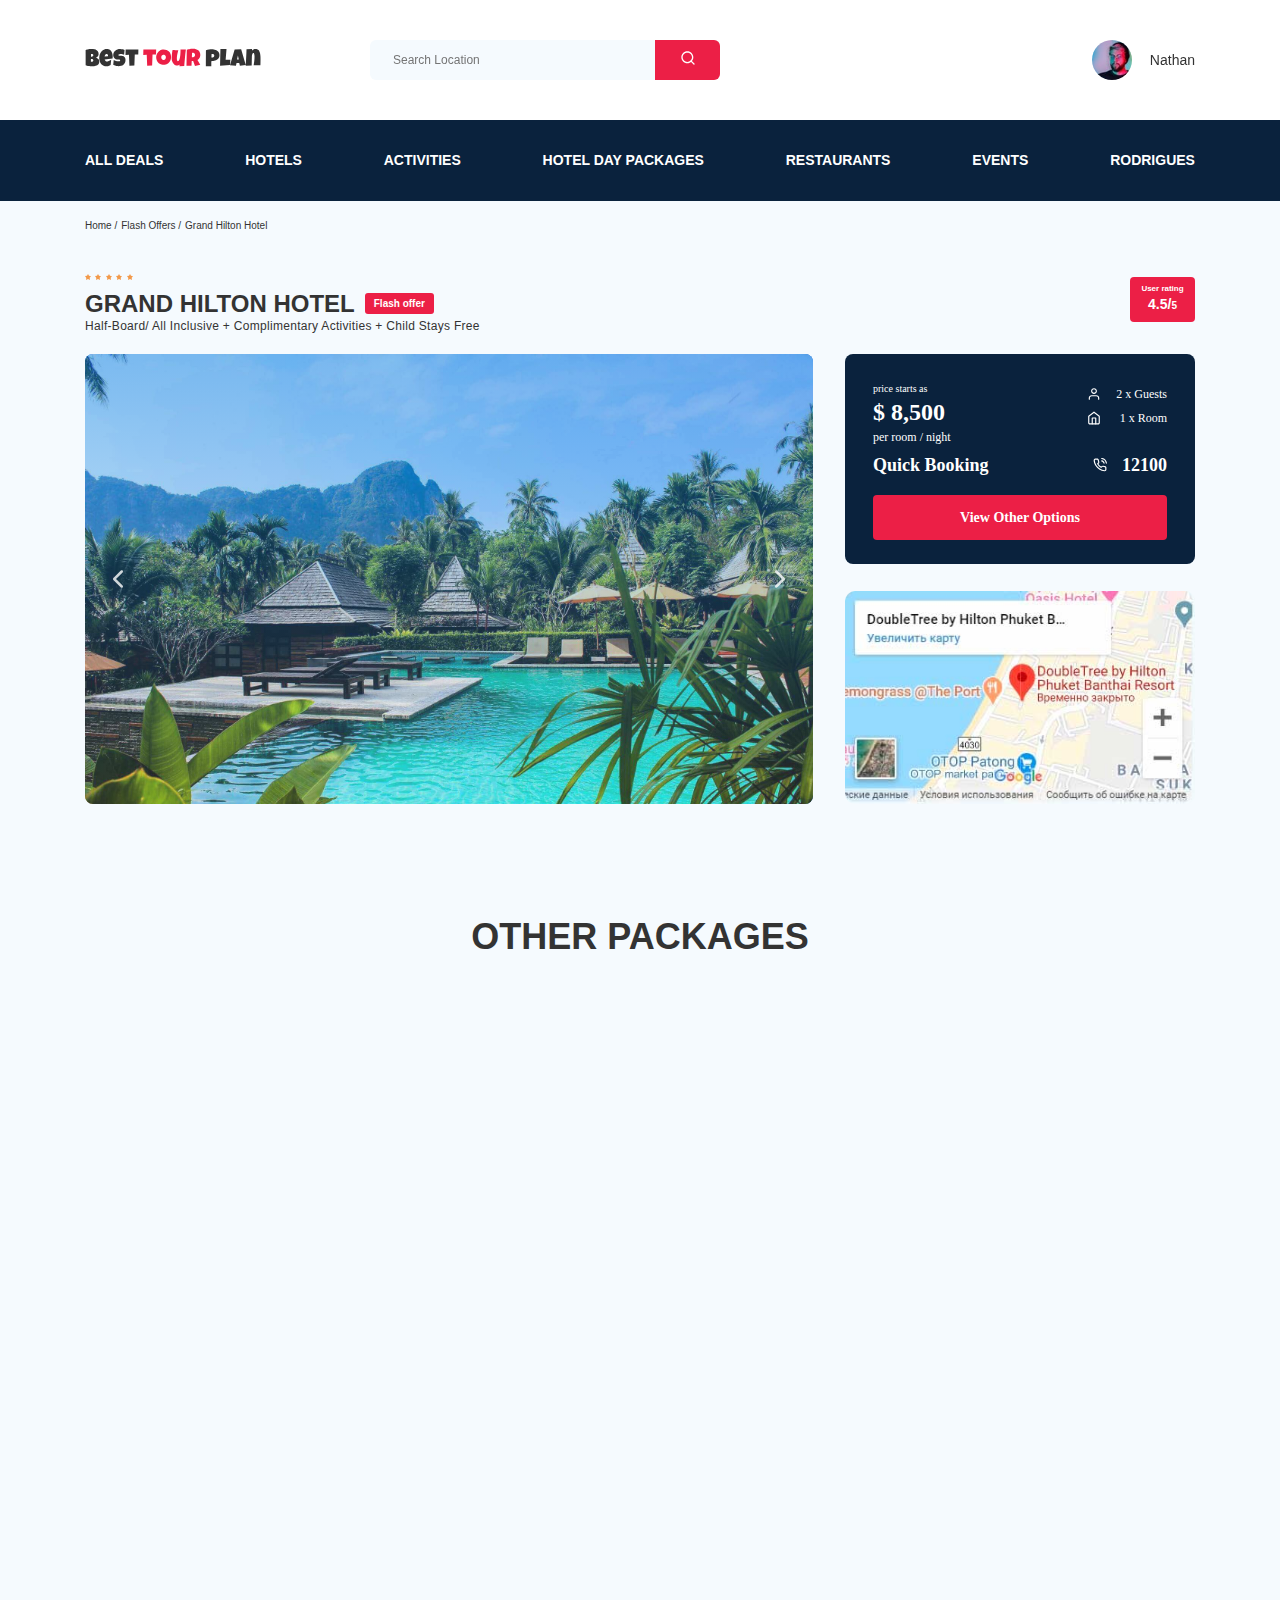
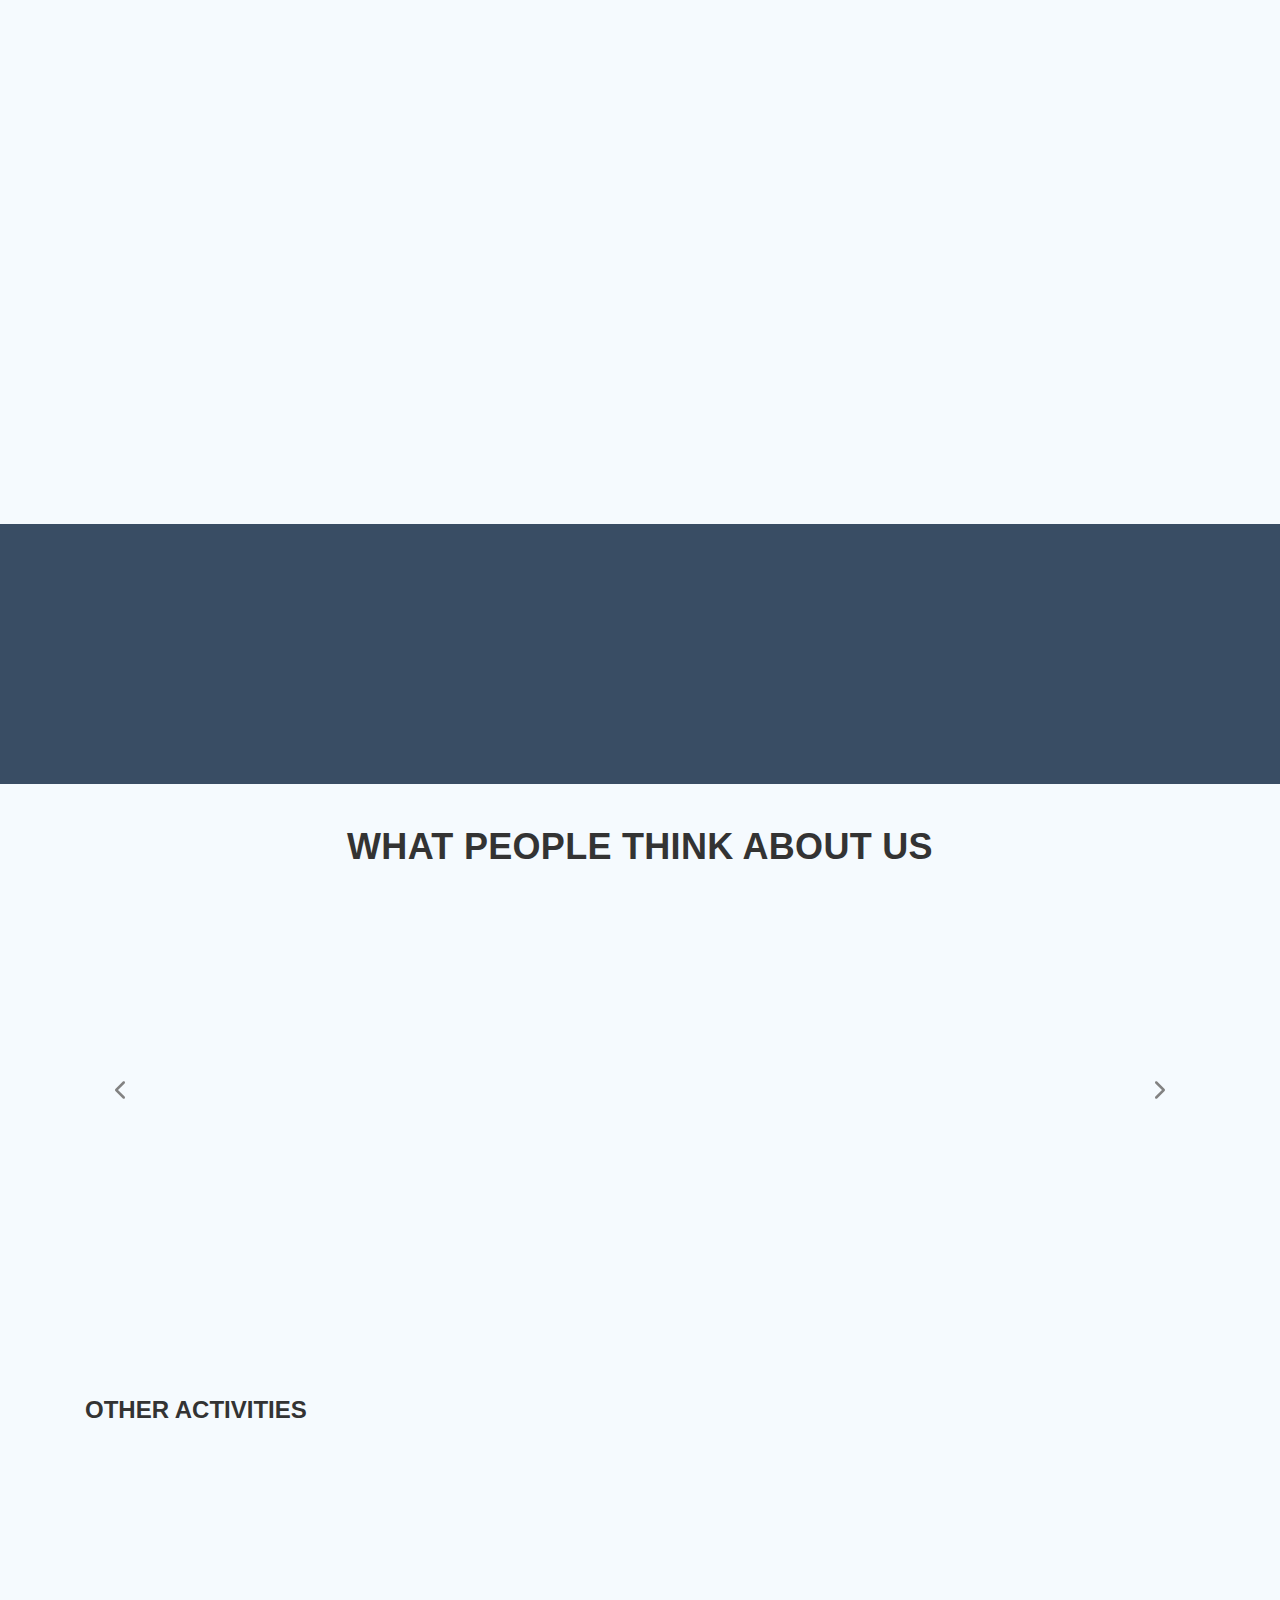
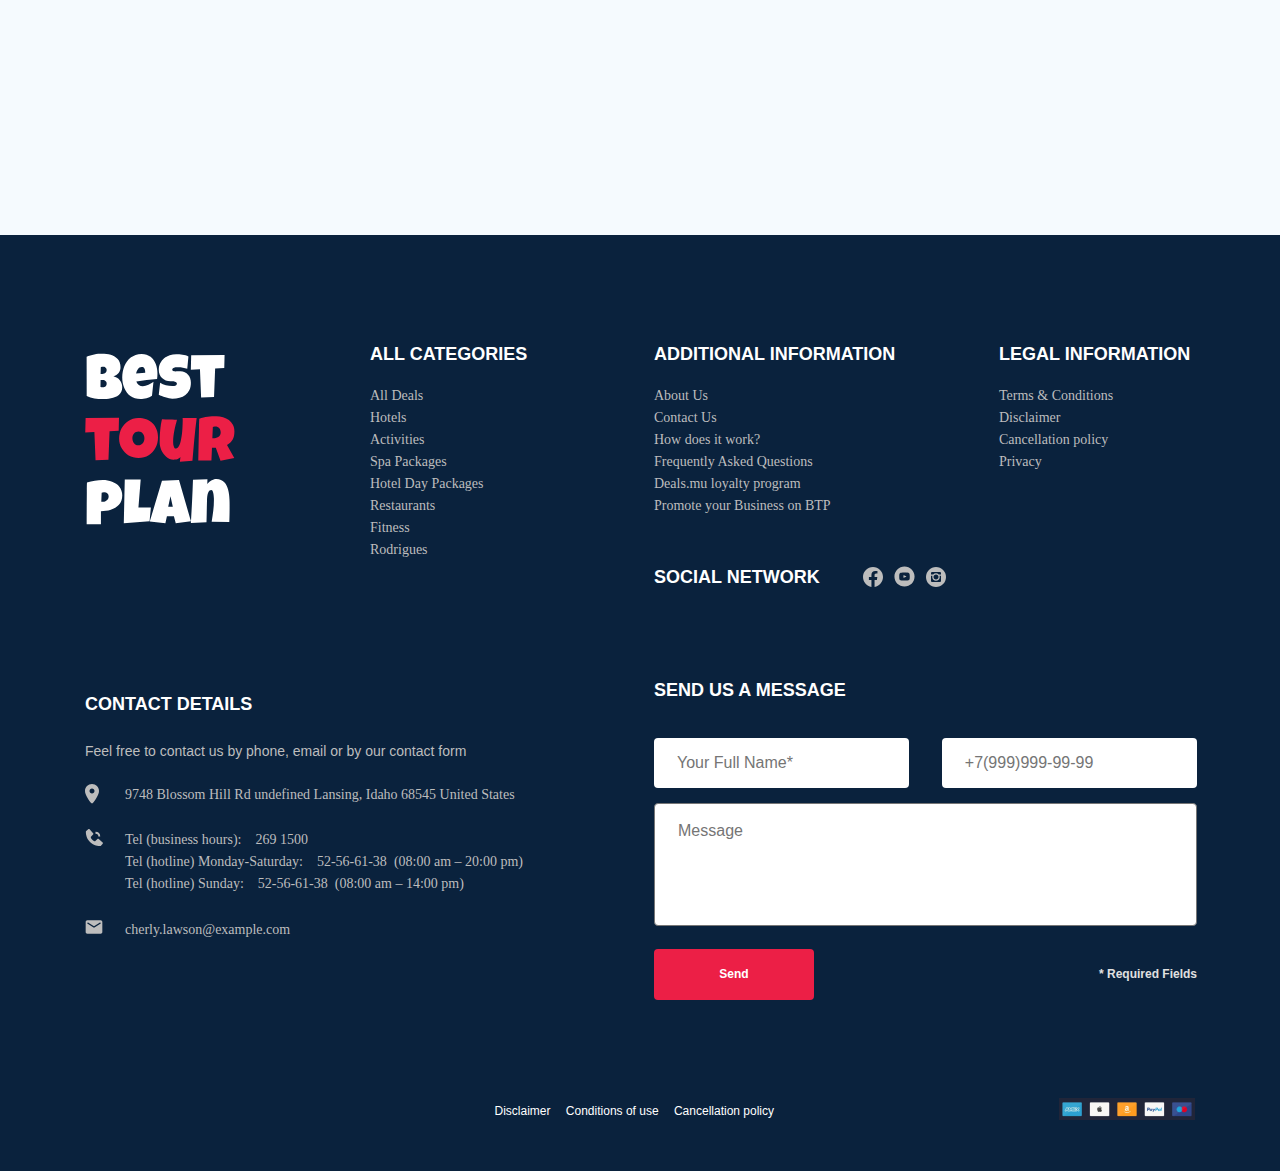
==== commit 396293f5: "fixed sixth comment" ====
--- a/index.html
+++ b/index.html
@@ -315,7 +315,7 @@
 									<span class="wrap-price__old">$ 10,500</span>
 									<span class="wrap-price__new">$ 8,500</span>
 								</div>
-								<button class="wrap__button" type="button">Book Now</button>
+								<button data-toggle="modal" class="wrap__button" type="button">Book Now</button>
 							</div>
 							<!-- wrap -->
 						</div>
@@ -361,7 +361,7 @@
 									<span class="wrap-price__old">$ 8,500</span>
 									<span class="wrap-price__new">$ 3,000</span>
 								</div>
-								<button class="wrap__button" type="button">Book Now</button>
+								<button data-toggle="modal" class="wrap__button" type="button">Book Now</button>
 							</div>
 							<!-- wrap -->
 						</div>
@@ -408,7 +408,7 @@
 									<span class="wrap-price__old">$ 10,500</span>
 									<span class="wrap-price__new">$ 9,500</span>
 								</div>
-								<button class="wrap__button" type="button">Book Now</button>
+								<button data-toggle="modal" class="wrap__button" type="button">Book Now</button>
 							</div>
 							<!-- wrap -->
 						</div>
@@ -455,7 +455,7 @@
 									<span class="wrap-price__old">$ 4,500</span>
 									<span class="wrap-price__new">$ 2,500</span>
 								</div>
-								<button class="wrap__button" type="button">Book Now</button>
+								<button data-toggle="modal" class="wrap__button" type="button">Book Now</button>
 							</div>
 							<!-- wrap -->
 						</div>
@@ -502,7 +502,7 @@
 									<span class="wrap-price__old">$ 6,500</span>
 									<span class="wrap-price__new">$ 3,500</span>
 								</div>
-								<button class="wrap__button" type="button">Book Now</button>
+								<button data-toggle="modal" class="wrap__button" type="button">Book Now</button>
 							</div>
 							<!-- wrap -->
 						</div>
@@ -818,7 +818,9 @@
 		<section class="footer">
 			<div class="container">
 				<div class="footer-wrapper">
-					<img src="img/vertical-logo.svg" alt="Logo: Best Tour Plan" class="logo footer__logo" />
+					<a href="#" class="footer__link--logo">
+						<img src="img/vertical-logo.svg" alt="Logo: Best Tour Plan" class="logo footer__logo" />
+					</a>
 					<div class="footer__list footer__categories">
 						<h3 class="footer__title">All categories</h3>
 						<ul class="footer__ul">
@@ -854,9 +856,13 @@
 					<div class="footer__social-network">
 						<h3 class="footer__title footer__title--inline">Social Network</h3>
 						<div class="footer__social-links">
-							<a href="#" class="footer__link"><img src="img/fb.svg" alt="Icon: facebook" /></a
-							><a href="#" class="footer__link"><img src="img/yt.svg" alt="Icon: youtube" /></a
-							><a href="#" class="footer__link"><img src="img/inst.svg" alt="Icon: instagram" /></a>
+							<a href="https://www.facebook.com/" target="_blank" class="footer__link"
+								><img src="img/fb.svg" alt="Icon: facebook" /></a
+							><a href="https://www.youtube.com/" target="_blank" class="footer__link"
+								><img src="img/yt.svg" alt="Icon: youtube" /></a
+							><a href="https://www.instagram.com/" target="_blank" class="footer__link"
+								><img src="img/inst.svg" alt="Icon: instagram"
+							/></a>
 						</div>
 					</div>
 					<!-- footer__social-network -->
@@ -896,15 +902,13 @@
 									<li class="footer__item">Tel (business hours):&#8195;269 1500</li>
 									<li class="footer__item">
 										Tel (hotline) Monday&#8209;Saturday:&#8195;
-										<a href="#" class="footer__link--hotline">
-											52&#8209;56&#8209;61&#8209;38 (08:00 am – 20:00 pm)</a
-										>
+										<a href="#" class="footer__link--hotline"> 52&#8209;56&#8209;61&#8209;38 </a>
+										&ensp;(08:00 am – 20:00 pm)
 									</li>
 									<li class="footer__item">
 										Tel (hotline) Sunday:&#8195;
-										<a href="#" class="footer__link--hotline">
-											52&#8209;56&#8209;61&#8209;38 (08:00 am – 14:00 pm)
-										</a>
+										<a href="#" class="footer__link--hotline"> 52&#8209;56&#8209;61&#8209;38 </a>
+										&ensp;(08:00 am – 14:00 pm)
 									</li>
 								</ul>
 							</li>
@@ -914,7 +918,7 @@
 										<img src="img/email.svg" alt="Icon: email" class="footer__icon" />
 									</a>
 								</div>
-								cherly.lawson@example.com
+								<a href="#" class="footer__link--hotline">cherly.lawson@example.com</a>
 							</li>
 						</ul>
 					</div>
--- a/css/style.css
+++ b/css/style.css
@@ -1534,6 +1534,11 @@
   type: button;
 }
 
+.wrap__button:hover {
+  background-color: #fff;
+  color: #EC1F46;
+}
+
 .footer {
   background-color: #0A223D;
   color: #fff;
@@ -1636,6 +1641,10 @@
 .footer__link--hotline {
   text-decoration: none;
   color: inherit;
+}
+
+.footer__link--hotline:hover {
+  text-decoration: underline;
 }
 
 .footer__logo {
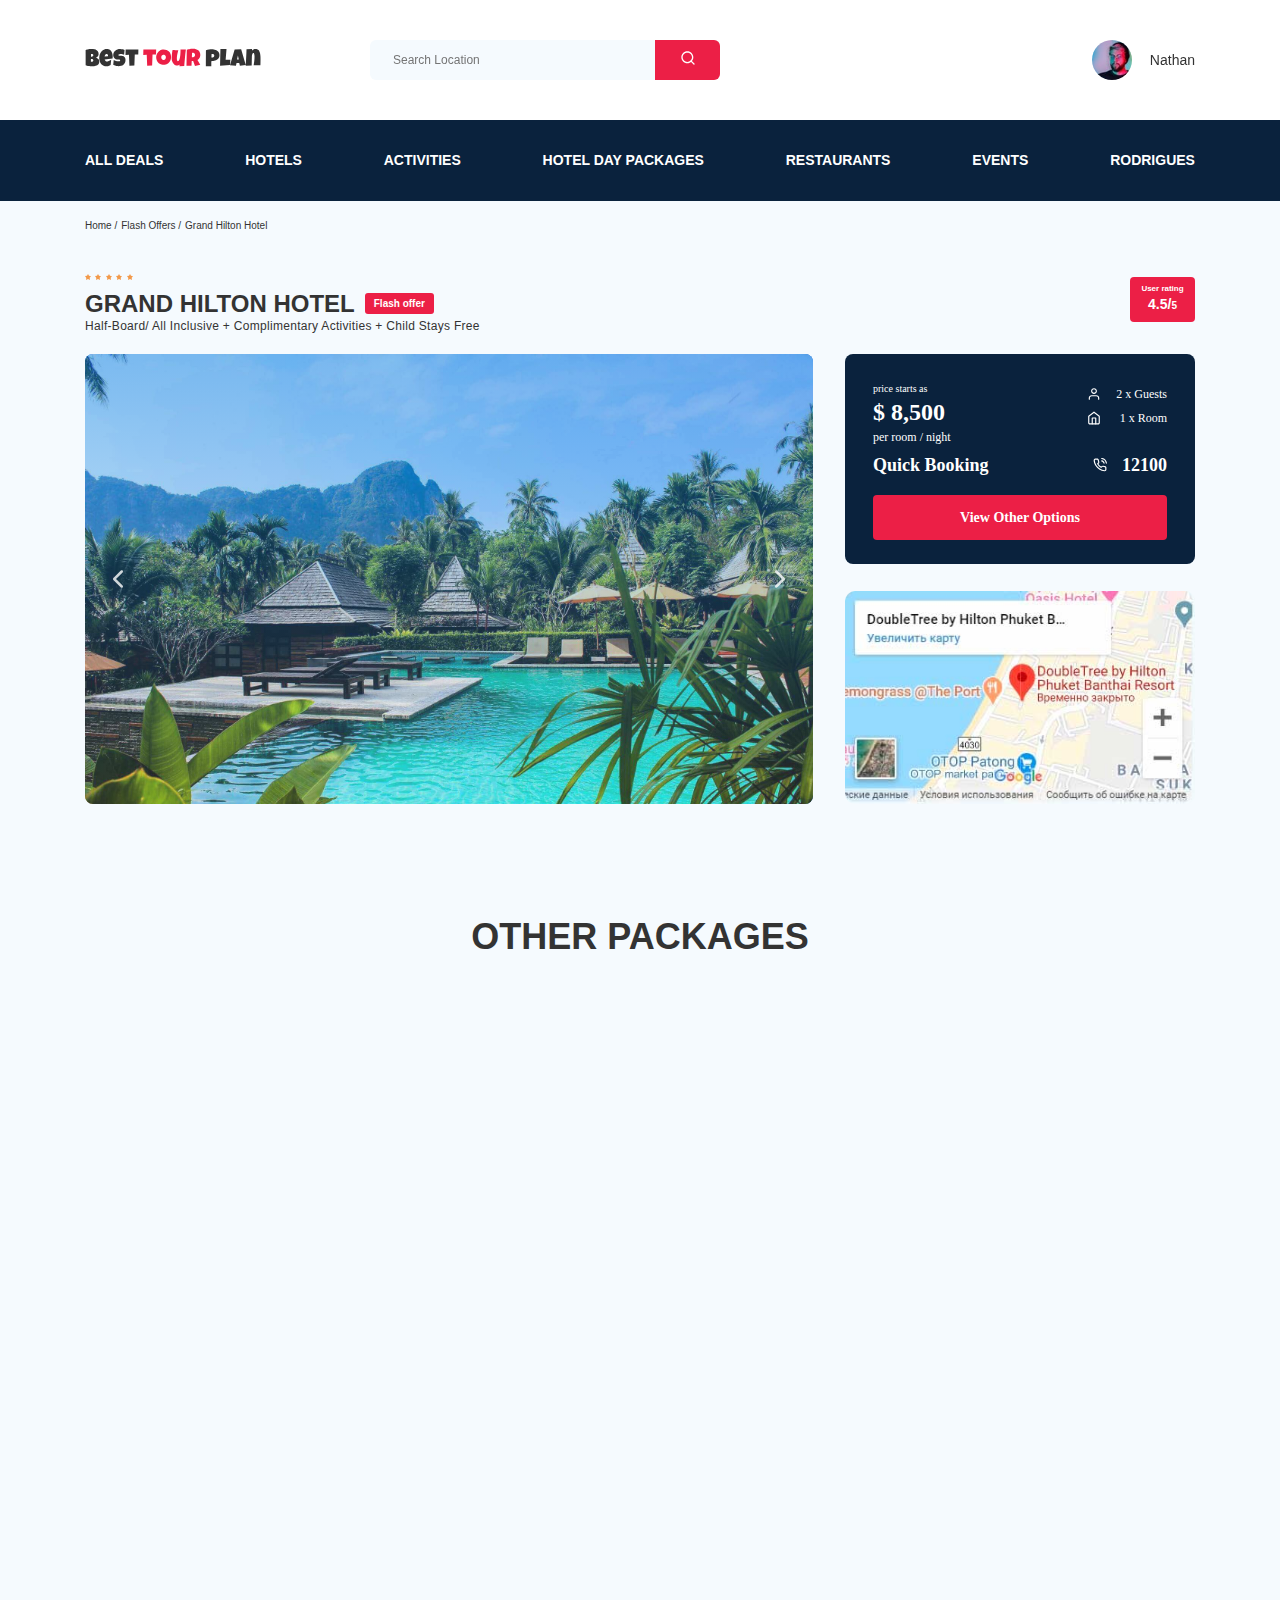
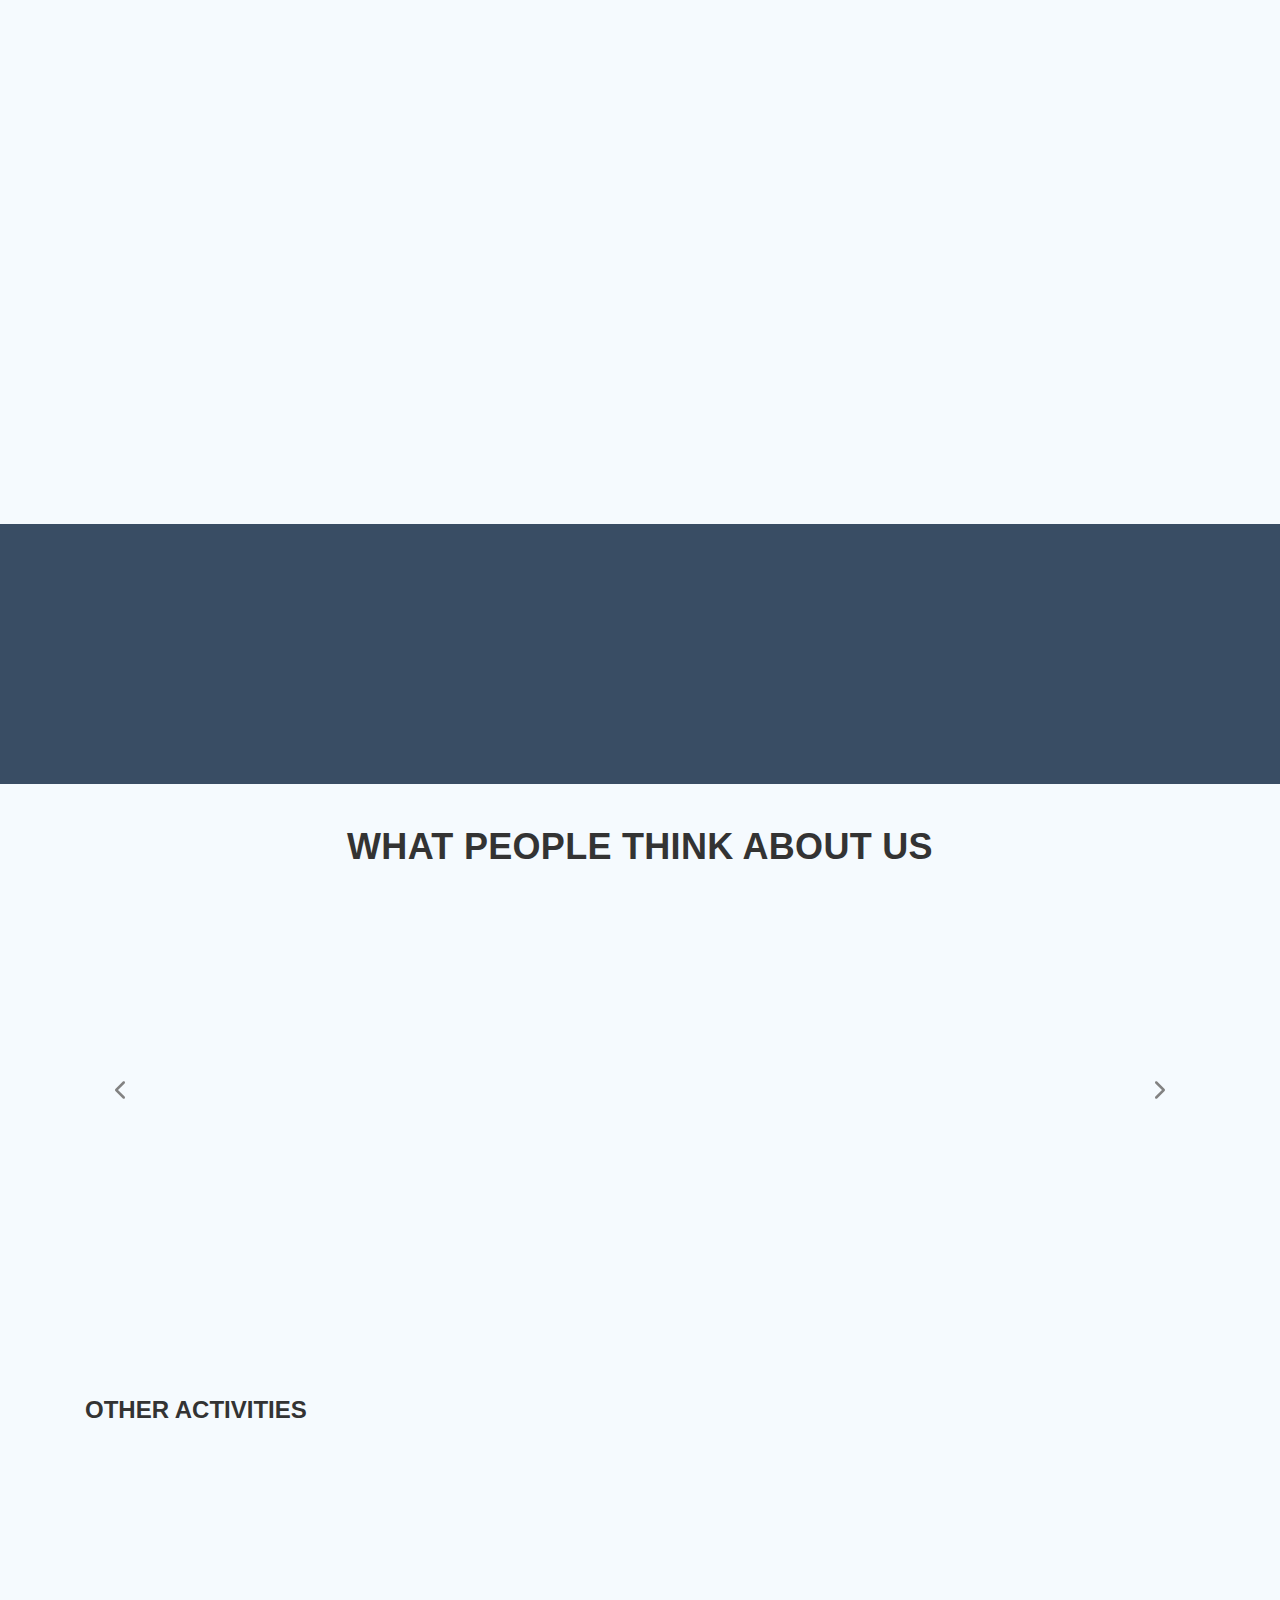
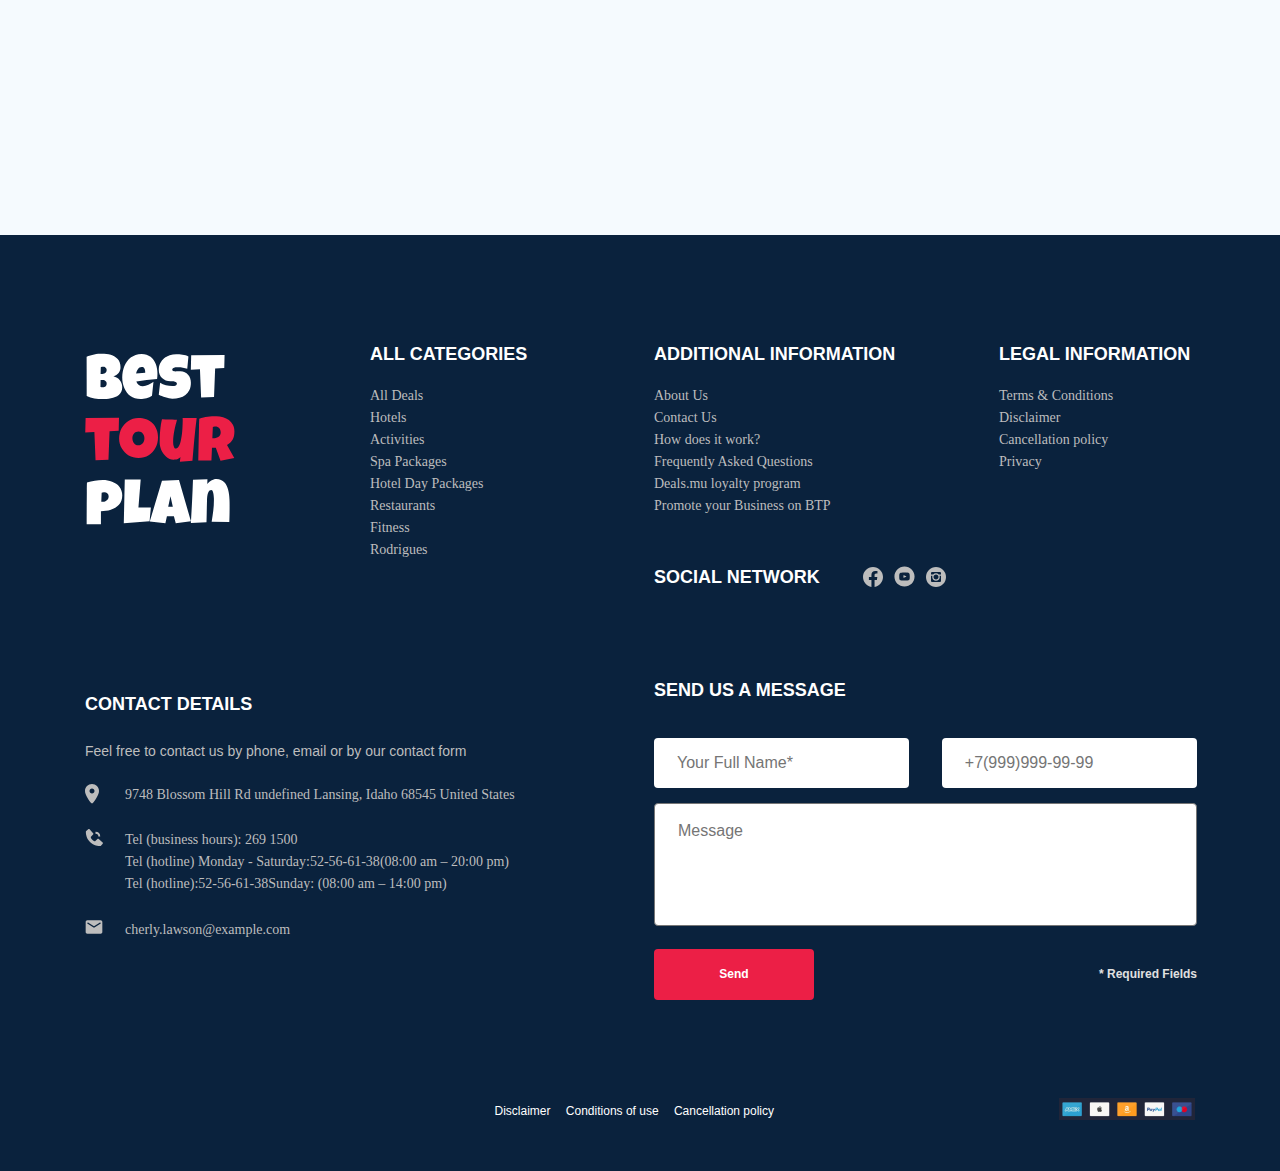
==== commit daf79cab: "fixed nineth comment" ====
--- a/index.html
+++ b/index.html
@@ -767,7 +767,11 @@
 				<h2 class="activities__title">Other Activities</h2>
 				<!-- /.activities__title -->
 				<div class="activities-wrapper">
-					<div class="card activities__card" data-aos="fade-right" data-aos-delay="100">
+					<div
+						class="card activities__card activities__card--one"
+						data-aos="fade-right"
+						data-aos-delay="100"
+					>
 						<img
 							src="img/activity-1.jpeg"
 							alt="The curious corner of chamarel"
@@ -779,7 +783,11 @@
 						<!-- /.card__button -->
 					</div>
 					<!-- /.card -->
-					<div class="card activities__card" data-aos="fade-right" data-aos-delay="300">
+					<div
+						class="card activities__card activities__card--two"
+						data-aos="fade-right"
+						data-aos-delay="300"
+					>
 						<img src="img/activity-2.jpeg" alt="Gymkhana club golf course" class="card__image" />
 						<h3 class="card__title">Gymkhana club golf course</h3>
 						<!-- /.card__title -->
@@ -787,7 +795,11 @@
 						<!-- /.card__button -->
 					</div>
 					<!-- /.card -->
-					<div class="card activities__card" data-aos="fade-left" data-aos-delay="500">
+					<div
+						class="card activities__card activities__card--three"
+						data-aos="fade-left"
+						data-aos-delay="500"
+					>
 						<img
 							src="img/activity-3.jpeg"
 							alt="Tamarind falls hiking trip - full day"
@@ -799,7 +811,11 @@
 						<!-- /.card__button -->
 					</div>
 					<!-- /.card -->
-					<div class="card activities__card" data-aos="fade-left" data-aos-delay="700">
+					<div
+						class="card activities__card activities__card--four"
+						data-aos="fade-left"
+						data-aos-delay="700"
+					>
 						<img
 							src="img/activity-4.jpeg"
 							alt="The blue marine discovery quest"
@@ -816,7 +832,7 @@
 		</section>
 		<!-- /.activities -->
 		<section class="footer">
-			<div class="container">
+			<div class="container footer-container">
 				<div class="footer-wrapper">
 					<a href="#" class="footer__link--logo">
 						<img src="img/vertical-logo.svg" alt="Logo: Best Tour Plan" class="logo footer__logo" />
@@ -836,7 +852,7 @@
 					</div>
 					<!-- /.footer-List -->
 					<div class="footer__list footer__additional">
-						<h3 class="footer__title">Additional information</h3>
+						<h3 class="footer__title footer__title--additional">Additional information</h3>
 						<ul class="footer__ul">
 							<li class="footer__item"><a href="#" class="footer__link">About Us</a></li>
 							<li class="footer__item"><a href="#" class="footer__link">Contact Us</a></li>
@@ -857,17 +873,17 @@
 						<h3 class="footer__title footer__title--inline">Social Network</h3>
 						<div class="footer__social-links">
 							<a href="https://www.facebook.com/" target="_blank" class="footer__link"
-								><img src="img/fb.svg" alt="Icon: facebook" /></a
+								><img src="img/fb.svg" alt="Icon: facebook" class="footer__icon" /></a
 							><a href="https://www.youtube.com/" target="_blank" class="footer__link"
-								><img src="img/yt.svg" alt="Icon: youtube" /></a
+								><img src="img/yt.svg" alt="Icon: youtube" class="footer__icon" /></a
 							><a href="https://www.instagram.com/" target="_blank" class="footer__link"
-								><img src="img/inst.svg" alt="Icon: instagram"
+								><img src="img/inst.svg" alt="Icon: instagram" class="footer__icon"
 							/></a>
 						</div>
 					</div>
 					<!-- footer__social-network -->
 					<div class="footer__list footer__legal">
-						<h3 class="footer__title">LEGAL INFORMATION</h3>
+						<h3 class="footer__title footer__title--legal">LEGAL INFORMATION</h3>
 						<ul class="footer__ul">
 							<li class="footer__item"><a href="#" class="footer__link">Terms & Conditions</a></li>
 							<li class="footer__item"><a href="#" class="footer__link">Disclaimer</a></li>
@@ -898,17 +914,17 @@
 										<img src="img/phone-call-f.svg" alt="Icon: phone-call" class="footer__icon" />
 									</a>
 								</div>
-								<ul class="footer__ul">
-									<li class="footer__item">Tel (business hours):&#8195;269 1500</li>
+								<ul class="footer__ul footer__ul--phone">
+									<li class="footer__item">Tel (business hours):&nbsp;269&nbsp;1500</li>
 									<li class="footer__item">
-										Tel (hotline) Monday&#8209;Saturday:&#8195;
-										<a href="#" class="footer__link--hotline"> 52&#8209;56&#8209;61&#8209;38 </a>
-										&ensp;(08:00 am – 20:00 pm)
+										<span class="footer__item--block"> Tel (hotline) Monday - Saturday: </span>
+										<a href="#" class="footer__link--hotline">52&#8209;56&#8209;61&#8209;38 </a>
+										<span class="footer__item--block"> (08:00 am – 20:00 pm) </span>
 									</li>
 									<li class="footer__item">
-										Tel (hotline) Sunday:&#8195;
-										<a href="#" class="footer__link--hotline"> 52&#8209;56&#8209;61&#8209;38 </a>
-										&ensp;(08:00 am – 14:00 pm)
+										<span class="footer__item--block"> Tel (hotline): </span>
+										<a href="#" class="footer__link--hotline">52&#8209;56&#8209;61&#8209;38 </a>
+										<span class="footer__item--block"> Sunday: (08:00 am – 14:00 pm) </span>
 									</li>
 								</ul>
 							</li>
--- a/css/style.css
+++ b/css/style.css
@@ -1068,7 +1068,8 @@
   border: none;
   outline: none;
   background-color: transparent;
-  z-index: 20;
+  cursor: pointer;
+  z-index: 30;
 }
 
 .reviews-slider__button--prev {
@@ -2126,12 +2127,12 @@
   }
 }
 
-@media (max-width: 768px) {
+@media (max-width: 767px) {
   body {
     padding-top: 78px;
   }
   .container {
-    max-width: 90%;
+    max-width: 91%;
   }
   .navbar__search, .navbar__user {
     display: none;
@@ -2217,6 +2218,7 @@
     margin-bottom: 60px;
   }
   .hotel__slider {
+    height: 350px;
     width: 100%;
   }
   .hotel-wrapper {
@@ -2250,9 +2252,6 @@
     -ms-flex-preferred-size: auto;
         flex-basis: auto;
   }
-  .hotel__slider {
-    height: 350px;
-  }
   .booking {
     margin-right: 20px;
     width: 50%;
@@ -2266,16 +2265,23 @@
     margin-right: 40px;
   }
   .reviews {
-    padding: 40px 60px 60px 60px;
+    padding: 40px 0px 60px 0px;
   }
   .reviews__title {
+    font-family: Mulish;
     font-style: normal;
     font-weight: bold;
+    font-size: 30px;
+    line-height: 38px;
     text-align: center;
     text-transform: uppercase;
-    font-size: 30px;
-    line-height: 38px;
-    margin-bottom: 52px;
+    margin-bottom: 50px;
+  }
+  .reviews-slider__avatar {
+    margin-bottom: 10px;
+  }
+  .reviews-slider__profile {
+    margin-bottom: 34px;
   }
   .reviews-slider__text {
     max-width: 455px;
@@ -2286,33 +2292,38 @@
   .reviews-slider__item::after, .reviews-slider__item::before {
     display: none;
   }
-  .reviews-slider__button {
-    top: 32px;
-  }
   .reviews-slider__button--prev {
-    left: 50%;
-    margin-left: -65px;
-    -webkit-transform: translate(-50%, 0);
-            transform: translate(-50%, 0);
+    left: -5px;
+    -webkit-transform: translate(0, 50%);
+            transform: translate(0, 50%);
   }
   .reviews-slider__button--next {
-    right: 50%;
-    margin-right: -65px;
-    -webkit-transform: translate(50%, 0);
-            transform: translate(50%, 0);
+    right: -5px;
+    -webkit-transform: translate(0, 50%);
+            transform: translate(0, 50%);
   }
   .activities {
     padding-top: 60px;
-    padding-bottom: 60px;
+    padding-bottom: 49px;
+  }
+  .activities__card {
+    height: 255px;
+    padding: 25px 25px;
   }
   __title {
     margin-bottom: 57px;
   }
-  .card {
-    height: 255px;
-  }
-  __title {
-    margin-left: 0;
+  .card__title {
+    font-family: Mulish;
+    font-style: normal;
+    font-weight: bold;
+    font-size: 16px;
+    line-height: 20px;
+    margin-bottom: 20px;
+    width: 185px;
+  }
+  .card__button {
+    padding: 6px 21px;
   }
   .package__title {
     font-size: 30px;
@@ -2346,17 +2357,107 @@
     padding: 8px 20px;
   }
   .footer {
+    padding-bottom: 30px;
+  }
+  .footer-container {
+    margin-left: 32px;
+  }
+  .footer-wrapper {
+    -ms-grid-columns: 180px 300px 190px;
+        grid-template-columns: 180px 300px 190px;
+    grid-row-gap: 40px;
+    margin-bottom: 30px;
+  }
+  .footer__logo {
+    -ms-grid-row: 1;
+    grid-row: 1;
+    -ms-grid-column: 1;
+    grid-column: 1;
+    margin-bottom: 10px;
+  }
+  .footer__social-network {
+    -ms-grid-row: 1;
+    grid-row: 1;
+    -ms-grid-column: 2;
+    grid-column: 2;
     padding-bottom: 5px;
   }
+  .footer__link {
+    margin-right: 10px;
+  }
+  .footer__title--mb {
+    margin-top: 50px;
+  }
+  .footer__additional {
+    -ms-grid-row: 2;
+    grid-row: 2;
+    -ms-grid-column: 2;
+    grid-column: 2;
+    margin-left: 10px;
+  }
+  .footer__categories {
+    -ms-grid-row: 2;
+    grid-row: 2;
+    -ms-grid-column: 1;
+    grid-column: 1;
+  }
+  .footer__legal {
+    -ms-grid-row: 2;
+    grid-row: 2;
+    -ms-grid-column: 3;
+    grid-column: 3;
+  }
+  .footer__contact-details {
+    -ms-grid-row: 3;
+    grid-row: 3;
+    width: 100%;
+  }
+  .footer__contact-form {
+    -ms-grid-row: 4;
+    grid-row: 4;
+    display: -webkit-box;
+    display: -ms-flexbox;
+    display: flex;
+    -webkit-box-orient: vertical;
+    -webkit-box-direction: normal;
+        -ms-flex-direction: column;
+            flex-direction: column;
+  }
+  .footer__contact__item--air {
+    margin-bottom: 18px;
+  }
+  .footer__title--contact {
+    margin-top: 24px;
+  }
+  .footer__title--mb {
+    margin-top: 15px;
+    margin-bottom: 34px;
+  }
+  .footer__title--additional {
+    margin-bottom: 15px;
+  }
+  .footer__title--legal {
+    margin-bottom: 15px;
+  }
   .footer__input-group {
-    -ms-flex-preferred-size: 48%;
-        flex-basis: 48%;
-  }
-  .footer__contact-form {
-    margin-top: -10px;
-  }
-  .footer__title--mb {
-    margin-bottom: 32px;
+    -ms-flex-preferred-size: 47%;
+        flex-basis: 47%;
+  }
+  .footer__button {
+    padding: 17px;
+    height: 50px;
+  }
+  .footer__message {
+    margin-bottom: 22px;
+  }
+  .footer__icon {
+    min-width: 20px;
+    -o-object-fit: cover;
+       object-fit: cover;
+    min-height: 20px;
+  }
+  .footer__item--phone {
+    margin-top: 10px;
   }
   .basement {
     padding-top: 0;
@@ -2365,6 +2466,9 @@
     -webkit-box-pack: justify;
         -ms-flex-pack: justify;
             justify-content: space-between;
+  }
+  .basement__logo {
+    margin-top: -5px;
   }
   .modal__dialog {
     width: 120%;
@@ -2381,16 +2485,31 @@
 }
 
 @media (max-width: 576px) {
+  .navbar-top {
+    padding-top: 25px;
+    padding-bottom: 25px;
+  }
   .container {
     max-width: 500px;
-    width: 92%;
+    width: 88%;
   }
   .logo {
     width: 99px;
   }
+  .breadcrumb-list {
+    padding-top: 14px;
+  }
+  .stars {
+    margin-right: 12px;
+  }
   .hotel {
     margin-top: 0;
   }
+  .hotel-wrapper {
+    -webkit-box-align: start;
+        -ms-flex-align: start;
+            align-items: start;
+  }
   .hotel-name {
     margin-top: 12px;
   }
@@ -2398,7 +2517,10 @@
     width: 88%;
   }
   .hotel-info {
-    margin-bottom: 40px;
+    margin-bottom: 38px;
+  }
+  .hotel-info__offer {
+    margin-top: 5px;
   }
   .hotel-right {
     -webkit-box-orient: vertical;
@@ -2409,7 +2531,7 @@
   }
   .hotel-slider {
     height: 100%;
-    margin-bottom: 20px;
+    margin-bottom: 18px;
   }
   .hotel-slider__item {
     height: 180px;
@@ -2431,13 +2553,15 @@
     -ms-flex-item-align: start;
         -ms-grid-row-align: start;
         align-self: start;
-    width: 94%;
+    width: 95%;
   }
   .newsletter-wrapper {
     -webkit-box-orient: vertical;
     -webkit-box-direction: normal;
         -ms-flex-direction: column;
             flex-direction: column;
+    margin-right: auto;
+    margin-left: 20px;
   }
   .newsletter-title__strong {
     font-size: 30px;
@@ -2459,11 +2583,25 @@
     line-height: 23px;
     text-align: center;
     text-transform: uppercase;
-    width: 200px;
+    width: 205px;
     margin-bottom: 42px;
     text-align: center;
     margin-left: auto;
     margin-right: auto;
+  }
+  .reviews-slider__button--prev {
+    margin-left: 30px;
+    -webkit-transform: translate(0, -570%);
+            transform: translate(0, -570%);
+  }
+  .reviews-slider__button--next {
+    right: -5px;
+    margin-right: 30px;
+    -webkit-transform: translate(0, -570%);
+            transform: translate(0, -570%);
+  }
+  .reviews-slider__item {
+    padding: 0 28px 30px;
   }
   .card {
     width: 100%;
@@ -2490,6 +2628,17 @@
         -ms-flex-align: center;
             align-items: center;
   }
+  .activities__card--one {
+    -webkit-box-ordinal-group: 0;
+        -ms-flex-order: -1;
+            order: -1;
+  }
+  .activities__card--three {
+    -webkit-box-ordinal-group: 0;
+        -ms-flex-order: -1;
+            order: -1;
+    margin-bottom: 28px;
+  }
   .grid-container {
     display: -ms-grid;
     display: grid;
@@ -2505,15 +2654,15 @@
   .right-wrapper__depiction {
     display: none;
   }
-  .stars {
-    display: none;
-  }
   .advice-top__image {
     display: block;
     height: 250px;
   }
   .footer {
     padding-bottom: 30px;
+  }
+  .footer-container {
+    margin-left: auto;
   }
   .footer-wrapper {
     -ms-grid-columns: 1fr;
@@ -2531,6 +2680,8 @@
   .footer__social-network {
     -ms-grid-row: 2;
     grid-row: 2;
+    -ms-grid-column: 1;
+    grid-column: 1;
     padding-top: 0;
     display: block;
   }
@@ -2549,6 +2700,12 @@
   }
   .footer__title--mb {
     margin-top: 50px;
+  }
+  .footer__title--contact {
+    margin-top: 18px;
+  }
+  .footer__item--phone {
+    margin-top: 20px;
   }
   .footer__additional {
     -ms-grid-row: 4;
